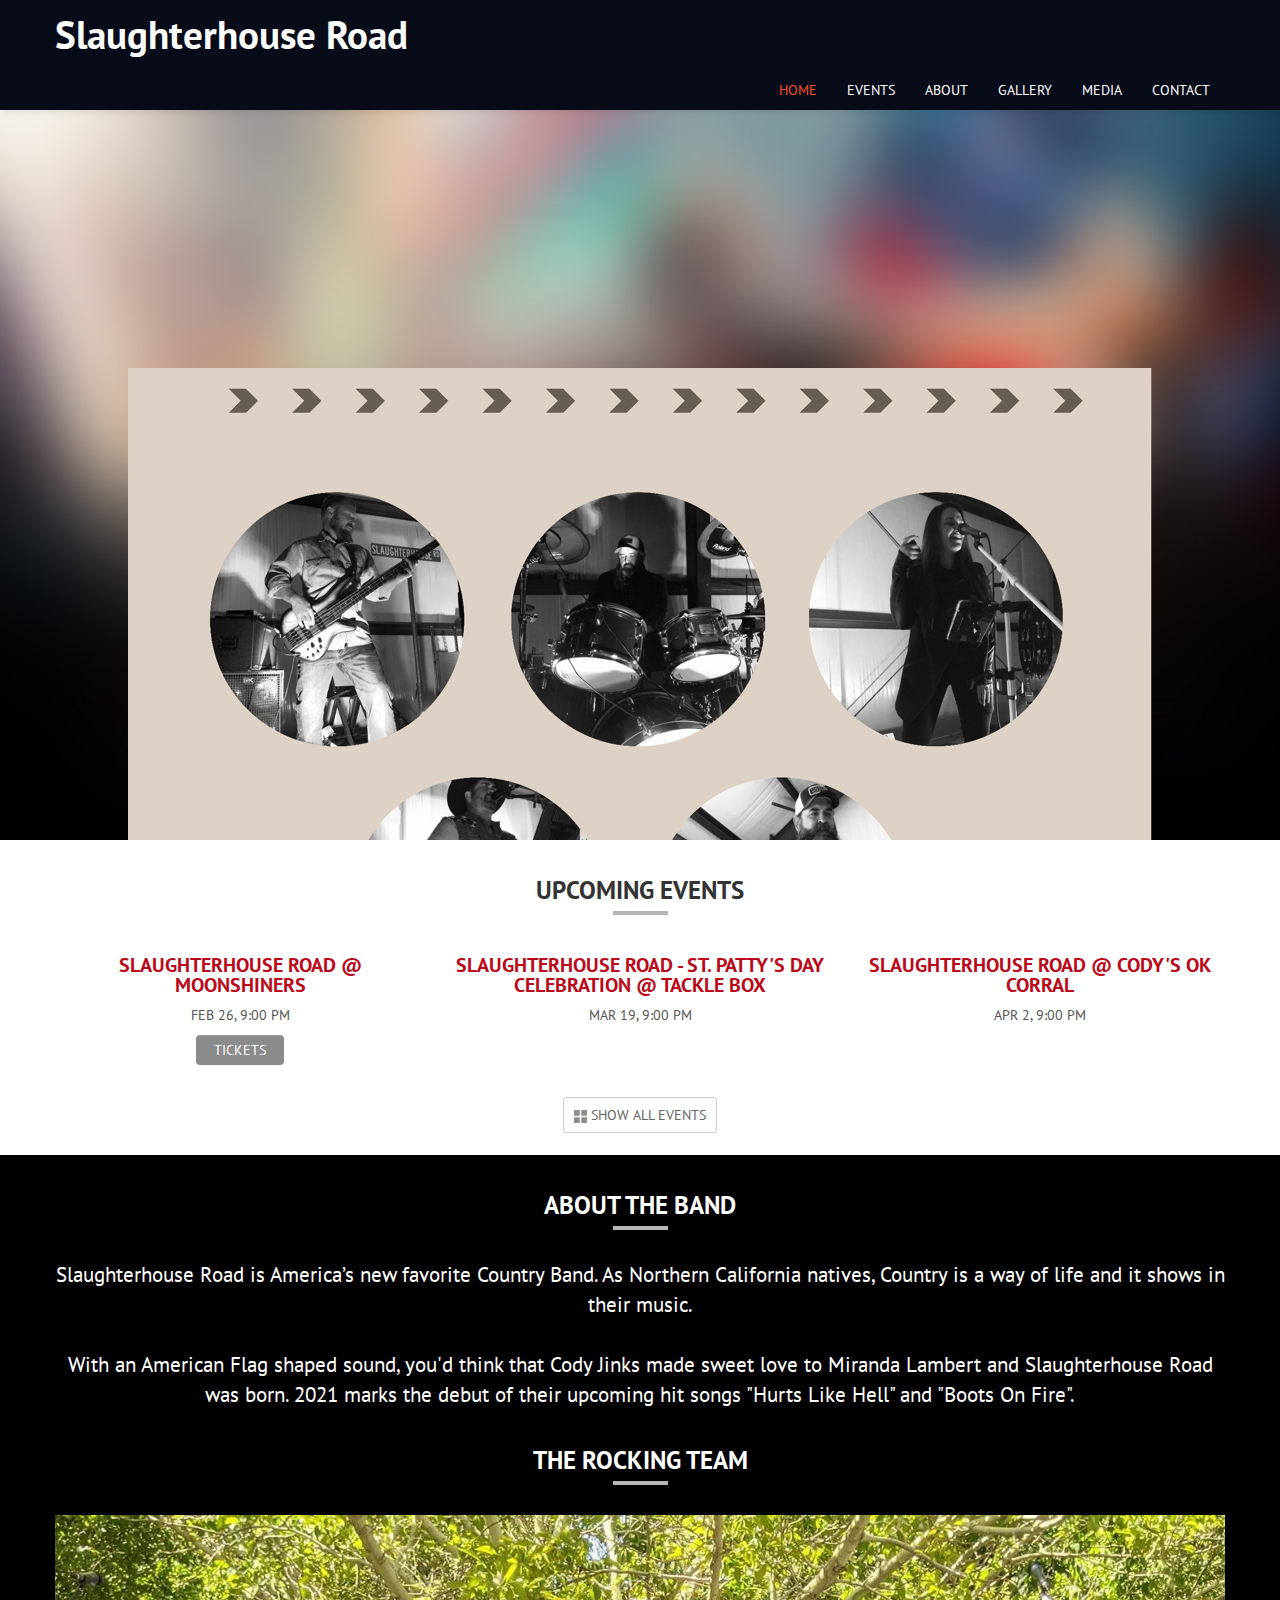
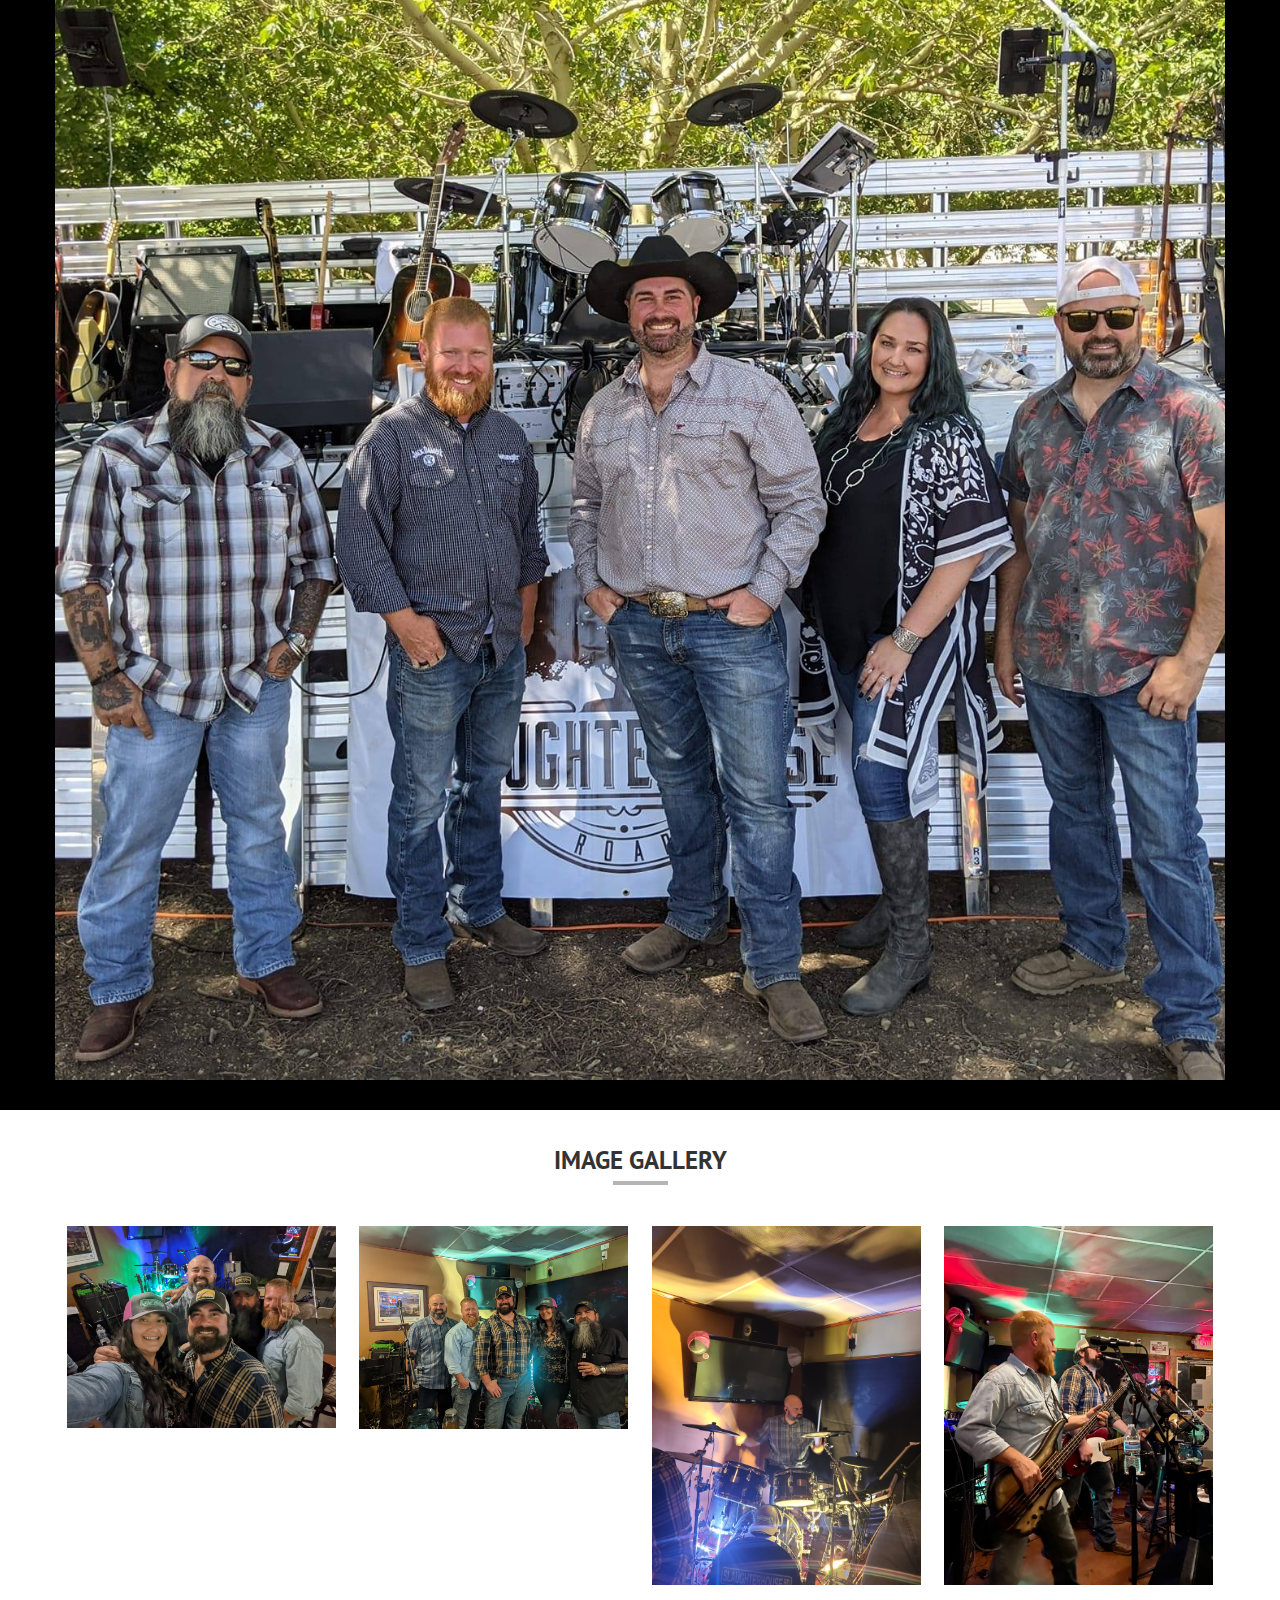
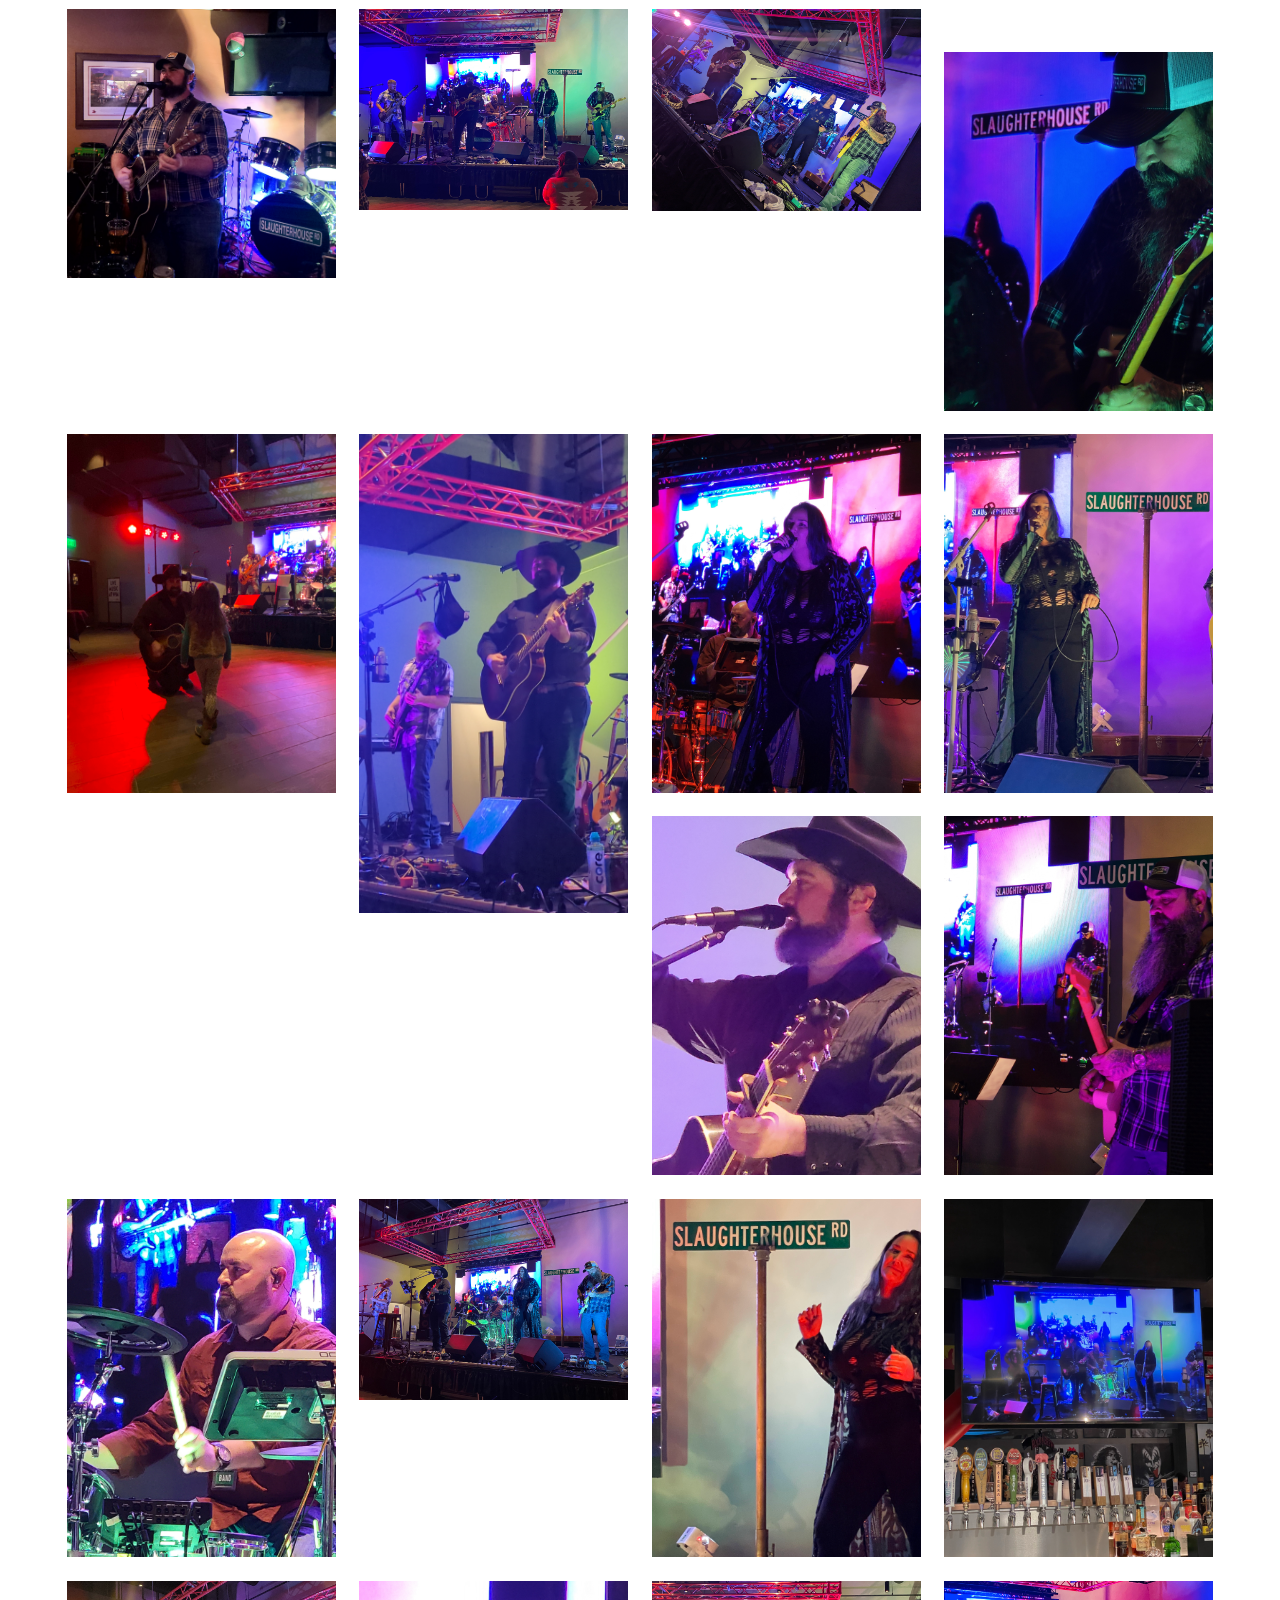
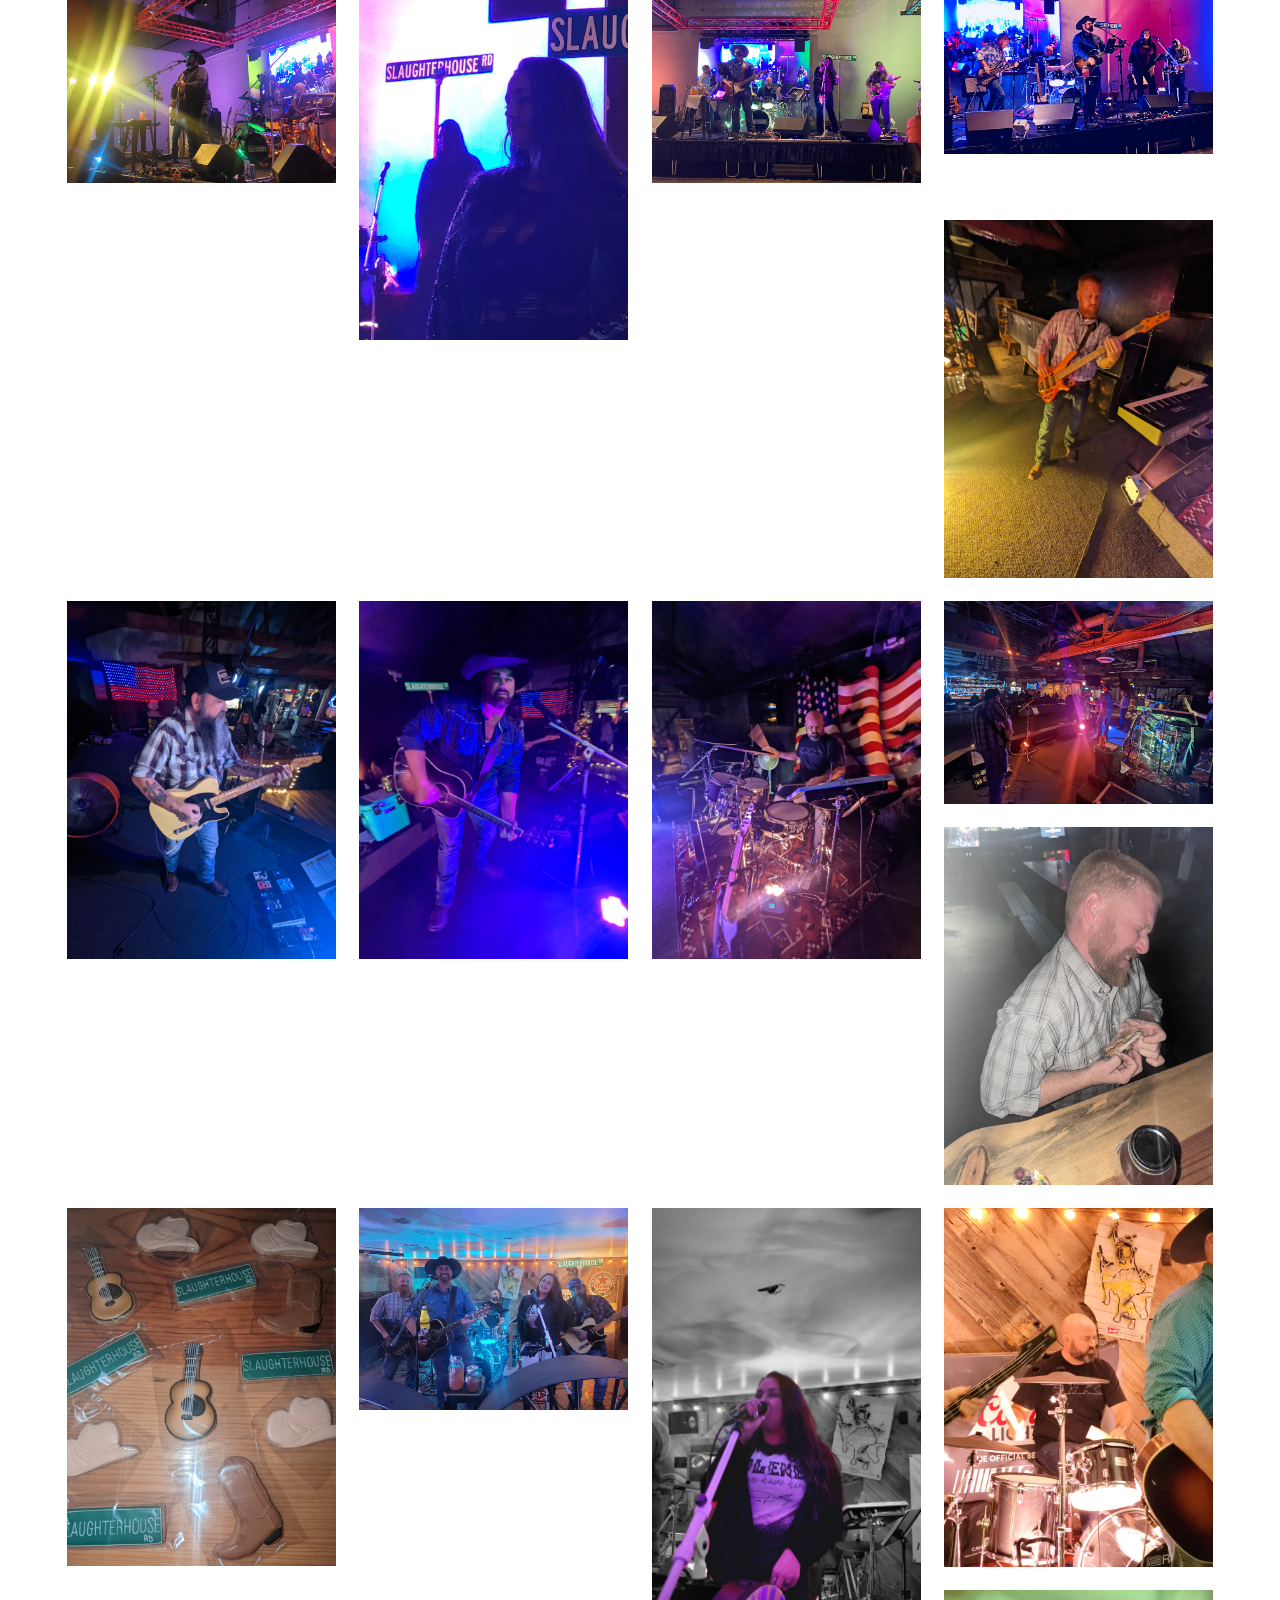
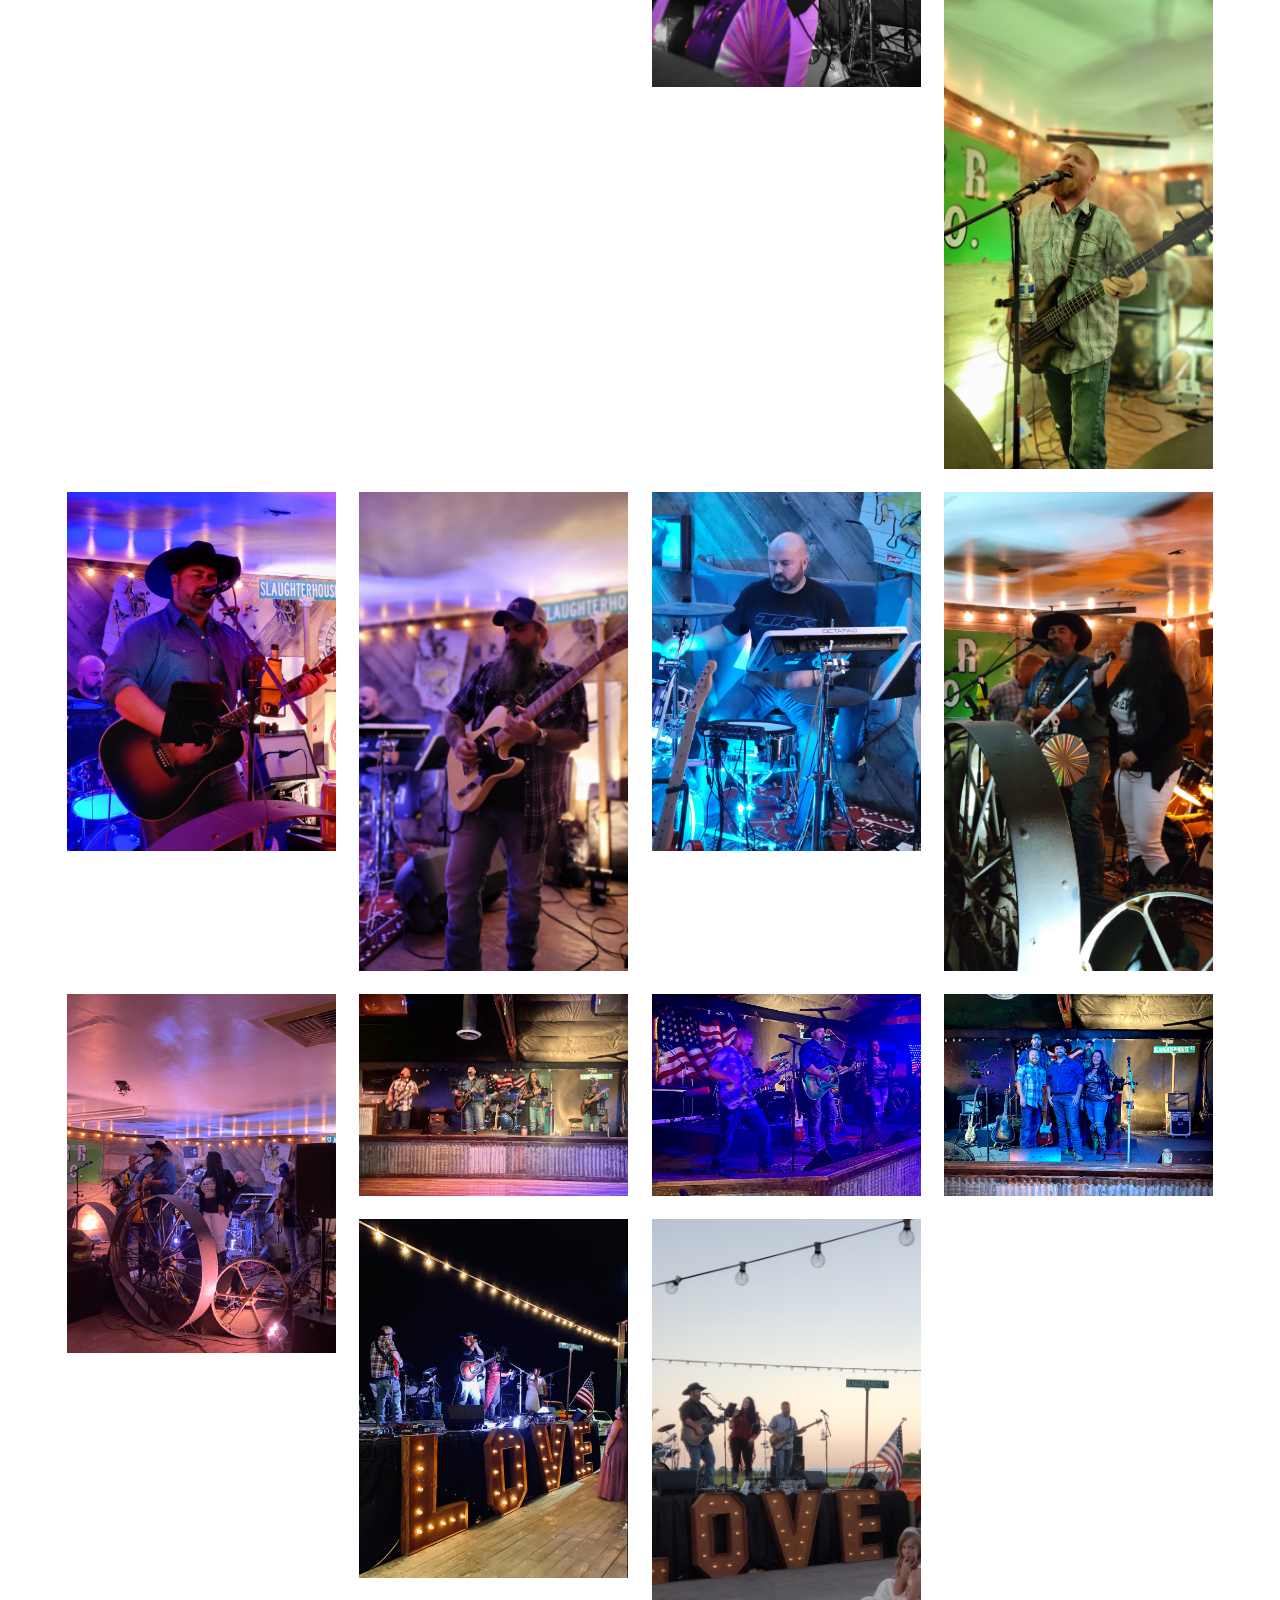
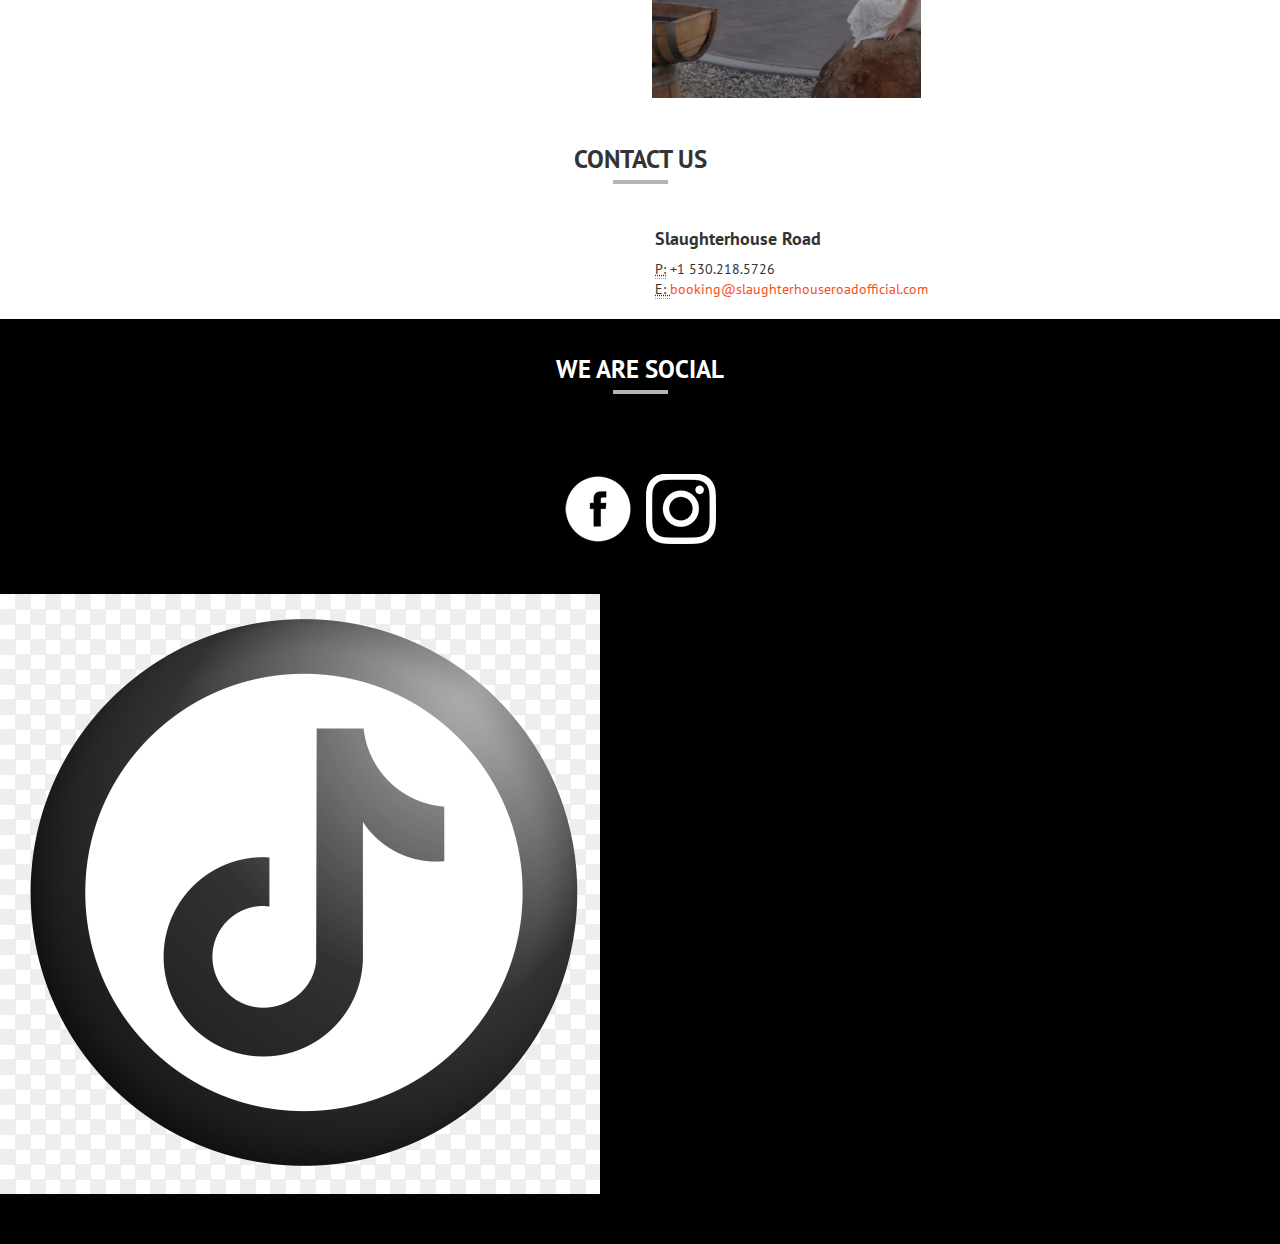
==== index.html @ e4935486 "Updating" ====
<!DOCTYPE html>
<html>
<head>
<meta charset="utf-8">
<title>Slaughter House Road - Responsive Parallax Template for Bands</title>
<meta name="viewport" content="width=device-width, initial-scale=1.0">
<!-- Bootstrap -->
<link href="css/bootstrap.css" rel="stylesheet">
<link href="css/bootstrap-responsive.css" rel="stylesheet" media="screen">
<!--==============GOOGLE FONT - PT SANS=================-->
<link href="http://fonts.googleapis.com/css?family=PT%20Sans:400,700" rel="stylesheet" type="text/css">

<!--==============MAIN CSS=================-->

<link href="css/band.css" rel="stylesheet" media="all">

<!--Tweet CSS-->
<link href="css/jquery.tweet.css" rel="stylesheet" media="all">

<!--===================FLEX SLIDER=======================-->

<link rel="stylesheet" href="css/flexslider.css" />
<script src="js/jquery-1.9.0.min.js"></script>
<script src="js/jquery.flexslider.js"></script>
<script type="text/javascript">
  $(window).load(function() {
     $('.flexslider').flexslider({
        animation: "slide"
      });
  });
</script>

<!--=============================FANCY BOX STARTS================================-->

<!-- Add mousewheel plugin (this is optional) -->
<script type="text/javascript" src="js/jquery.mousewheel-3.0.6.pack.js"></script>

<!-- Add fancyBox main JS and CSS files -->
<script type="text/javascript" src="js/jquery.fancybox.js?v=2.1.4"></script>
<link rel="stylesheet" type="text/css" href="css/jquery.fancybox.css?v=2.1.4" media="screen" />
<script type="text/javascript">
		$(document).ready(function() {
			$('.fancybox').fancybox({
    helpers : {
        overlay : {
            locked : false,
        }
    }
});
});
</script>

<!--============================FANCY BOX ENDS========================================-->

<!--============================ PARALLAX SCRIPT ========================================-->

<script src="js/stellar.js"></script>
<script>
		$(function(){
			$.stellar({
				horizontalScrolling: false,
				verticalOffset: 40
			});
		});
		</script>

<!--==============CONTACT FORM=================-->
<script src="js/contact_form.js"></script>
</head>

<body>
<a id="home"></a>
<!--==============HEADER =================-->
<div class="jumbotron masthead" data-stellar-background-ratio="0.5">

  <!--==============Logo & Menu Bar=================-->

  <div class="navbar navbar-fixed-top navbar-absolute">
    <div class="navbar-inner">
      <div class="container">

        <!-- .btn-navbar is used as the toggle for collapsed navbar content -->
        <a class="btn btn-navbar" data-toggle="collapse" data-target=".nav-collapse"> <span class="icon-bar"></span> <span class="icon-bar"></span> <span class="icon-bar"></span> </a>

        <!-- Be sure to leave the brand out there if you want it shown -->
        <h1>Slaughterhouse Road</h1>

        <!-- Everything you want hidden at 940px or less, place within here -->
        <div class="nav-collapse collapse">
          <!-- .nav, .navbar-search, .navbar-form, etc -->

          <ul class="nav pull-right">
            <li class="active"><a href="#home">HOME</a></li>
            <li><a href="#events">EVENTS</a></li>
            <li><a href="#about">ABOUT</a></li>
            <li><a href="#gallery">GALLERY</a></li>
            <li><a href="#media">MEDIA</a></li>
            <!-- <li><a href="#audio">AUDIO</a></li> -->
            <!-- <li><a href="#newsletter">SUBSCRIBE</a></li> -->
            <!-- <li class="dropdown"> <a href="#" class="dropdown-toggle" data-toggle="dropdown">PAGES <b class="caret"></b></a>
              <ul class="dropdown-menu">
                <li><a href="blog.html" target="_blank">BLOG LIST</a></li>
                <li><a href="blog-post.html" target="_blank">SINGLE BLOG PAGE</a></li>
                <li><a href="404.html" target="_blank">404 PAGE</a></li>
                <li><a href="soon.html" target="_blank">COMING SOON</a></li>
              </ul>
            </li> -->
            <li><a href="#contact">CONTACT</a></li>
          </ul>
        </div>
      </div>
    </div>
  </div>
  <div class="container">

    <!--==============SLIDER STARTS=================-->

    <div class="flexslider">
      <ul class="slides">
        <li>
          <div class="hero-unit">
            <p class="text-center"><img src="images/slaugherhouse.png" alt="band logo"></p>
            <h1>THE OFFICIAL BAND SITE</h1>
            <h3 class="subtitle fancy hidden-phone"><span>OFFICIAL BAND WEBSITE</span></h3>
          </div>
        </li>
        <!-- <li>
          <div class="slide2">
            <p>
              <iframe width="640" height="360" src="https://www.youtube.com/embed/WJ2CTRdAqpo" allowfullscreen></iframe>
            </p>
            <h3>YOUTUBE VIDEO WITH CAPTION</h3>
          </div>
        </li> -->
        <!-- <li>
          <div class="slide3">
            <p class="text-center"> <img src="images/slider_img.jpg" alt="Slider Image"> </p>
            <h1>LONDON MUSIC NIGHT</h1>
            <h3>ONLY LIMITED SEATS AVAILABLE. HURRY UP!!</h3>
            <p class="hidden-phone"> <a href="#" class="btn btn-danger btn-large">BOOK TICKETS</a> </p>
          </div>
        </li> -->
      </ul>
    </div>
    <p class="text-center hidden-phone"> <a href="#events"><img src="images/arrow-bottom.png" alt="sroll to arrow"></a></p>
  </div>
</div>

<!--============== Latest Events =================-->

<div class="container"> <a id="events"></a>
  <div class="row-fluid PageHead">
    <div class="span12">
      <h3>UPCOMING EVENTS<span> <img src="images/underline.png" alt="______"></span></h3>
    </div>
  </div>
  <div class="row-fluid EventsList">
    <div class="span4">
      <div class="thumbnail">
        <div class="caption">
          <h3>Slaughterhouse Road @ Moonshiners</h3>
          <p>Feb 26, 9:00 PM</p>
          <p class="text-center"><a href="https://fb.me/e/1AAEq5GwH" target="_blank" class="btn btn-med">TICKETS</a> </p>
        </div>
      </div>
    </div>
    <div class="span4">
      <div class="thumbnail">
        <div class="caption">
          <h3>Slaughterhouse Road - St. Patty's Day Celebration @ Tackle Box</h3>
          <p>Mar 19, 9:00 PM</p>
          <!-- <p class="text-center"><a href="https://fb.me/e/189GRPdsj" target="_blank" class="btn btn-med">TICKETS</a> </p> -->
        </div>
      </div>
    </div>
    <div class="span4">
      <div class="thumbnail">
        <div class="caption">
          <h3>Slaughterhouse Road @ Cody's OK Corral</h3>
          <p>Apr 2, 9:00 PM</p>
          <!-- <p class="text-center"><a href="https://fb.me/e/2f8xb6WEJ" target="_blank" class="btn btn-med">TICKETS</a> </p> -->
        </div>
      </div>
    </div>
  </div>
  <div class="moreevents">
    <div class="row-fluid EventsList">
      <div class="span4">
        <div class="thumbnail">
          <div class="caption">
            <h3>Slaughterhouse Road - Memorial Day Weekend @ Tackle Box</h3>
            <p>May 28, 9:00 PM</p>
            <!-- <p class="text-center"><a href="#" class="btn btn-med">TICKETS</a> </p> -->
          </div>
        </div>
      </div>
      <div class="span4">
        <div class="thumbnail">
          <div class="caption">
            <h3>Slaughterhouse Road @ Feather Falls Casino</h3>
            <p>Jun 25, 9:00 PM</p>
            <!-- <p class="text-center"><a href="https://fb.me/e/2f8xb6WEJ" target="_blank" class="btn btn-med">TICKETS</a> </p> -->
          </div>
        </div>
      </div>
      <!-- <div class="span4">
        <div class="thumbnail">
          <div class="caption">
            <h3>MUSIC WITH Slaughterhouse Road</h3>
            <p>OCT 22, 08:30 PM</p>
            <p class="text-center"><a href="#" class="btn btn-med">TICKETS</a> </p>
          </div>
        </div>
      </div>
      <div class="span4">
        <div class="thumbnail">
          <div class="caption">
            <h3>BLACK FRIDAY EVENT</h3>
            <p>NOV 05, 10:00 PM</p>
            <p class="text-center"><a href="#" class="btn btn-med">TICKETS</a> </p>
          </div>
        </div>
      </div> -->
    </div>
  </div>
  <p class="sectionfooter text-center"> <a class="showmore btn-link"><img src="images/show_icon.png" alt="icon"> <span>SHOW ALL EVENTS</span> </a> </p>
</div>

<!--============== ABOUT AND OUR TEAM =================-->

<div class="about" id="about" data-stellar-background-ratio="0.5">
  <div class="container">
    <div class="row-fluid PageHead inverse">
      <div class="span12">
        <h3>ABOUT THE BAND<span> <img src="images/underline.png" alt="______"></span></h3>
      </div>
    </div>
    <p class="lead text-center">Slaughterhouse Road is America’s new favorite Country Band. As Northern California natives, Country is a way of life and
    it shows in their music. <br>
      <br>
      With an American Flag shaped sound, you'd think that Cody Jinks made sweet love to Miranda Lambert and Slaughterhouse
      Road was born. 2021 marks the debut of their upcoming hit songs "Hurts Like Hell" and "Boots On Fire".</p>
    <div class="row-fluid PageHead inverse">
      <div class="span12">
        <h3>THE ROCKING TEAM<span> <img src="images/underline.png" alt="______"></span></h3>
      </div>
    </div>
    <div class="row-fluid theteam">
      <div class="text-center"><img src="images/meet_the_band.jpg" alt="team"></div>
      <!-- <div class="span2"><img src="images/team_img2.jpg" alt="team"></div>
      <div class="span2"><img src="images/team_img3.jpg" alt="team"></div>
      <div class="span2"><img src="images/team_img4.jpg" alt="team"></div>
      <div class="span2"><img src="images/team_img5.jpg" alt="team"></div>
      <div class="span2"><img src="images/team_img6.jpg" alt="team"></div> -->
    </div>
  </div>
</div>

<!--============== IMAGE GALLERY ==============-->

<div class="container"> <a id="gallery"></a>
  <div class="row-fluid PageHead">
    <div class="span12">
      <h3>IMAGE GALLERY<span> <img src="images/underline.png" alt="______"></span></h3>
    </div>
  </div>
  <div class="row-fluid Gallery">
    <div class="span12">
      <ul>
        <li><a class="fancybox" href="images/gallery/50.jpg" data-fancybox-group="gallery" title="Band photos"><img src="images/gallery/50.jpg" alt="" /></a></li>
        <li><a class="fancybox" href="images/gallery/49.jpg" data-fancybox-group="gallery" title="Band photos"><img src="images/gallery/49.jpg" alt="" /></a></li>
        <li><a class="fancybox" href="images/gallery/48.jpg" data-fancybox-group="gallery" title="Band photos"><img src="images/gallery/48.jpg" alt="" /></a></li>
        <li><a class="fancybox" href="images/gallery/47.jpg" data-fancybox-group="gallery" title="Band photos"><img src="images/gallery/47.jpg" alt="" /></a></li>
        <li><a class="fancybox" href="images/gallery/46.jpg" data-fancybox-group="gallery" title="Band photos"><img src="images/gallery/46.jpg" alt="" /></a></li>
        <!-- <li><a class="fancybox" href="images/gallery/45.jpg" data-fancybox-group="gallery" title="Band photos"><img src="images/gallery/45.jpg" alt="" /></a></li> -->
        <li><a class="fancybox" href="images/gallery/44.jpg" data-fancybox-group="gallery" title="Band photos"><img src="images/gallery/44.jpg" alt="" /></a></li>
        <li><a class="fancybox" href="images/gallery/43.jpg" data-fancybox-group="gallery" title="Band photos"><img src="images/gallery/43.jpg" alt="" /></a></li>
        <li><a class="fancybox" href="images/gallery/42.jpg" data-fancybox-group="gallery" title="Band photos"><img src="images/gallery/42.jpg" alt="" /></a></li>
        <li><a class="fancybox" href="images/gallery/41.jpg" data-fancybox-group="gallery" title="Band photos"><img src="images/gallery/41.jpg" alt="" /></a></li>
        <li><a class="fancybox" href="images/gallery/40.jpg" data-fancybox-group="gallery" title="Band photos"><img src="images/gallery/40.jpg" alt="" /></a></li>
        <li><a class="fancybox" href="images/gallery/39.jpg" data-fancybox-group="gallery" title="Band photos"><img src="images/gallery/39.jpg" alt="" /></a></li>
        <li><a class="fancybox" href="images/gallery/38.jpg" data-fancybox-group="gallery" title="Band photos"><img src="images/gallery/38.jpg" alt="" /></a></li>
        <li><a class="fancybox" href="images/gallery/37.jpg" data-fancybox-group="gallery" title="Band photos"><img src="images/gallery/37.jpg" alt="" /></a></li>
        <li><a class="fancybox" href="images/gallery/36.jpg" data-fancybox-group="gallery" title="Band photos"><img src="images/gallery/36.jpg" alt="" /></a></li>
        <li><a class="fancybox" href="images/gallery/35.jpg" data-fancybox-group="gallery" title="Band photos"><img src="images/gallery/35.jpg" alt="" /></a></li>
        <li><a class="fancybox" href="images/gallery/34.jpg" data-fancybox-group="gallery" title="Band photos"><img src="images/gallery/34.jpg" alt="" /></a></li>
        <li><a class="fancybox" href="images/gallery/33.jpg" data-fancybox-group="gallery" title="Band photos"><img src="images/gallery/33.jpg" alt="" /></a></li>
        <li><a class="fancybox" href="images/gallery/32.jpg" data-fancybox-group="gallery" title="Band photos"><img src="images/gallery/32.jpg" alt="" /></a></li>
        <li><a class="fancybox" href="images/gallery/31.jpg" data-fancybox-group="gallery" title="Band photos"><img src="images/gallery/31.jpg" alt="" /></a></li>
        <li><a class="fancybox" href="images/gallery/30.jpg" data-fancybox-group="gallery" title="Band photos"><img src="images/gallery/30.jpg" alt="" /></a></li>
        <li><a class="fancybox" href="images/gallery/29.jpg" data-fancybox-group="gallery" title="Band photos"><img src="images/gallery/29.jpg" alt="" /></a></li>
        <li><a class="fancybox" href="images/gallery/28.jpg" data-fancybox-group="gallery" title="Band photos"><img src="images/gallery/28.jpg" alt="" /></a></li>
        <li><a class="fancybox" href="images/gallery/27.jpg" data-fancybox-group="gallery" title="Band photos"><img src="images/gallery/27.jpg" alt="" /></a></li>
        <li><a class="fancybox" href="images/gallery/26.jpg" data-fancybox-group="gallery" title="Band photos"><img src="images/gallery/26.jpg" alt="" /></a></li>
        <li><a class="fancybox" href="images/gallery/25.jpg" data-fancybox-group="gallery" title="Band photos"><img src="images/gallery/25.jpg" alt="" /></a></li>
        <li><a class="fancybox" href="images/gallery/24.jpg" data-fancybox-group="gallery" title="Band photos"><img src="images/gallery/24.jpg" alt="" /></a></li>
        <li><a class="fancybox" href="images/gallery/23.jpg" data-fancybox-group="gallery" title="Band photos"><img src="images/gallery/23.jpg" alt="" /></a></li>
        <li><a class="fancybox" href="images/gallery/22.jpg" data-fancybox-group="gallery" title="Band photos"><img src="images/gallery/22.jpg" alt="" /></a></li>
        <li><a class="fancybox" href="images/gallery/21.jpg" data-fancybox-group="gallery" title="Band photos"><img src="images/gallery/21.jpg" alt="" /></a></li>
        <li><a class="fancybox" href="images/gallery/20.jpg" data-fancybox-group="gallery" title="Band photos"><img src="images/gallery/20.jpg" alt="" /></a></li>
        <li><a class="fancybox" href="images/gallery/19.jpg" data-fancybox-group="gallery" title="Band photos"><img src="images/gallery/19.jpg" alt="" /></a></li>
        <li><a class="fancybox" href="images/gallery/18.jpg" data-fancybox-group="gallery" title="Band photos"><img src="images/gallery/18.jpg" alt="" /></a></li>
        <li><a class="fancybox" href="images/gallery/17.jpg" data-fancybox-group="gallery" title="Band photos"><img src="images/gallery/17.jpg" alt="" /></a></li>
        <li><a class="fancybox" href="images/gallery/16.jpg" data-fancybox-group="gallery" title="Band photos"><img src="images/gallery/16.jpg" alt="" /></a></li>
        <li><a class="fancybox" href="images/gallery/15.jpg" data-fancybox-group="gallery" title="Band photos"><img src="images/gallery/15.jpg" alt="" /></a></li>
        <li><a class="fancybox" href="images/gallery/14.jpg" data-fancybox-group="gallery" title="Band photos"><img src="images/gallery/14.jpg" alt="" /></a></li>
        <li><a class="fancybox" href="images/gallery/13.jpg" data-fancybox-group="gallery" title="Band photos"><img src="images/gallery/13.jpg" alt="" /></a></li>
        <li><a class="fancybox" href="images/gallery/12.jpg" data-fancybox-group="gallery" title="Band photos"><img src="images/gallery/12.jpg" alt="" /></a></li>
        <li><a class="fancybox" href="images/gallery/11.jpg" data-fancybox-group="gallery" title="Band photos"><img src="images/gallery/11.jpg" alt="" /></a></li>
        <li><a class="fancybox" href="images/gallery/10.jpg" data-fancybox-group="gallery" title="Band photos"><img src="images/gallery/10.jpg" alt="" /></a></li>
        <li><a class="fancybox" href="images/gallery/09.jpg" data-fancybox-group="gallery" title="Band photos"><img src="images/gallery/09.jpg" alt="" /></a></li>
        <li><a class="fancybox" href="images/gallery/08.jpg" data-fancybox-group="gallery" title="Band photos"><img src="images/gallery/08.jpg" alt="" /></a></li>
        <li><a class="fancybox" href="images/gallery/07.jpg" data-fancybox-group="gallery" title="Band photos"><img src="images/gallery/07.jpg" alt="" /></a></li>
        <li><a class="fancybox" href="images/gallery/06.jpg" data-fancybox-group="gallery" title="Band photos"><img src="images/gallery/06.jpg" alt="" /></a></li>
        <li><a class="fancybox" href="images/gallery/05.jpg" data-fancybox-group="gallery" title="Band photos"><img src="images/gallery/05.jpg" alt="" /></a></li>
        <li><a class="fancybox" href="images/gallery/04.jpg" data-fancybox-group="gallery" title="Band photos"><img src="images/gallery/04.jpg" alt="" /></a></li>
        <li><a class="fancybox" href="images/gallery/03.jpg" data-fancybox-group="gallery" title="Band photos"><img src="images/gallery/03.jpg" alt="" /></a></li>
        <li><a class="fancybox" href="images/gallery/02.jpg" data-fancybox-group="gallery" title="Band photos"><img src="images/gallery/02.jpg" alt="" /></a></li>
        <li><a class="fancybox" href="images/gallery/01.jpg" data-fancybox-group="gallery" title="Band photos"><img src="images/gallery/01.jpg" alt="" /></a></li>
      </ul>
      <p class="sectionfooter text-center">&nbsp; </p>
    </div>
  </div>
</div>

<!--============== MEDIA ==============-->

<!-- <div class="ourmedia" id="media" data-stellar-background-ratio="0.5">
  <div class="container">
    <div class="row-fluid PageHead inverse">
      <div class="span12">
        <h3>VIDEOS (COMING SOON)<span> <img src="images/underline.png" alt="______"></span></h3>
      </div>
    </div>
    <div class="row-fluid">
      <div class="span12 text-center mediavideo">
        <iframe width="640" height="360" src="https://fb.watch/9eIm-R-TA5/" allowfullscreen></iframe>
      </div>
    </div>
    <div class="row-fluid MediaThumb">
      <div class="span3 playvideo" data-url="http://www.youtube.com/embed/rv8C1wjbsKw"> <img src="images/media_thumb1.jpg" alt="media">
        <p>WE OWN IT</p>
      </div>
      <div class="span3 playvideo" data-url="http://www.youtube.com/embed/GuAtcpFQpMw"> <img src="images/media_thumb2.jpg" alt="media">
        <p>TOMMY TRASH</p>
      </div>
      <div class="span3 playvideo" data-url="http://www.youtube.com/embed/WJ2CTRdAqpo"> <img src="images/media_thumb3.jpg" alt="media">
        <p>BETTER CARE FOR</p>
      </div>
      <div class="span3 playvideo" data-url="http://www.youtube.com/embed/EUgjvidR-0Q"> <img src="images/media_thumb4.jpg" alt="media">
        <p>THE COMMENT SHOW</p>
      </div>
    </div>
  </div>
</div> -->

<!--============== AUDIO GALLERY ==============-->

<!-- <div class="container"> <a id="audio"></a>
  <div class="row-fluid PageHead">
    <div class="span12">
      <h3>AUDIO GALLERY<span> <img src="images/underline.png" alt="______"></span></h3>
    </div>
  </div>
  <div class="row-fluid Gallery">
    <div class="span12">
      <div class="audioembed">
        <iframe width="100%" height="166" scrolling="no" frameborder="no" src="https://w.soundcloud.com/player/?url=https%3A//api.soundcloud.com/tracks/130692766&amp;color=ff5500&amp;auto_play=false&amp;show_artwork=true"></iframe>
      </div>
      <div class="audioembed">
        <iframe width="100%" height="166" scrolling="no" frameborder="no" src="https://w.soundcloud.com/player/?url=https%3A//api.soundcloud.com/tracks/129675685&amp;color=ff5500&amp;auto_play=false&amp;show_artwork=true"></iframe>
      </div>
      <br>
      <br>
    </div>
  </div>
</div> -->

<!--============== NEWS LETTER =================-->

<!--============== CONTACT ==============-->

<div id="contact">
  <div class="container">
    <div class="row-fluid PageHead">
      <div class="span12">
        <h3>CONTACT US<span> <img src="images/underline.png" alt="______"></span></h3>
      </div>
    </div>
    <div class="row-fluid ContactUs">
      <div class="span6">
        <!-- <form class="form-horizontal" id="phpcontactform">
          <div class="control-group">
            <input class="input-block-level" type="text" placeholder="Full Name" name="name" id="name">
          </div>
          <div class="control-group">
            <input class="input-block-level" type="email" placeholder="Email ID" name="email" id="email">
          </div>
          <div class="control-group">
            <input class="input-block-level" type="text" placeholder="Mobile Number" name="mobile" id="mobile">
          </div>
          <div class="control-group">
            <textarea class="input-block-level" rows="10" name="message" placeholder="Your Message" id="message"></textarea>
          </div>
          <div class="control-group">
            <p>
              <input class="btn btn-danger btn-large" type="submit" value="Send Message">
            </p>
            <span class="loading"></span> </div>
        </form> -->
      </div>
      <div class="span6">
        <div class="row-fluid">
          <div class="span12">
            <h4> Slaughterhouse Road</h4>
            <address>
            <!-- <strong>Raaga Band Ltd</strong>, 13/2 Elizabeth Street<br>
            Melbourne VIC 30007, Australia<br> -->
            <abbr title="Phone">P:</abbr> +1 530.218.5726<br>
            <abbr title="Email"> E: </abbr> <a href="mailto:booking@slaughterhouseroadofficial.com">booking@slaughterhouseroadofficial.com</a> <br>
            </address>
          </div>
        </div>
        <!-- <div class="row-fluid">
          <div class="span12"> <img src="http://maps.googleapis.com/maps/api/staticmap?center=Brooklyn+Bridge,New+York,NY&amp;zoom=13&amp;size=600x300&amp;scale=2&amp;sensor=false" alt="static map"> <br>
            <br>
          </div>
        </div> -->
      </div>
    </div>
  </div>
</div>

<!--============== FOOTER ==============-->

<div class="footer" id="footer" data-stellar-background-ratio="0.5">
  <div class="container">
    <div class="row-fluid PageHead inverse">
      <div class="span12">
        <h3>We are Social<span> <img src="images/underline.png" alt="______"></span></h3>
      </div>
    </div>
  </div>
  <div class="row-fluid">
    <div class="span12 socialButtons">
      <a href="https://www.facebook.com/SlaughterhouseRoadOfficial" target="_blank"><img src="images/facebook_icon.png" alt="facebook"></a>
      <a href="https://www.instagram.com/slaughterhouse_road_band/?hl=en" target="_blank"><img src="images/gallery/Instazuck.png" alt="instagram"></a> </div>
      <a href="https://vm.tiktok.com/TTPdj5cmRG/" target="_blank"><img src="images/gallery/tiktok.png" alt="ticktok"></a> </div>
  </div>
  <!-- <p class="text-center">Copyright &copy; 2013. Raaga Band. Buy it on <a href="http://themeforest.net/item/raaga-responsive-parallax-template-for-bands/5523418?ref=surjithctly">Themeforest</a></p> -->
</div>
</div>
<!--===Back to top======-->
<a href="#" class="scrollup">Scroll</a>

<!--==============QUERY LIBRARY=================-->

<script src="js/jquery.easing.1.2.js"></script>

<!--==============Mordernizr =================-->

<script src="js/modernizr.js"></script>

<!--==============BOOTSTRAP JS=================-->

<script src="js/bootstrap.js"></script>
<script type="text/javascript" src="js/jquery.mousewheel-3.0.6.pack.js"></script>

<!--==========ONE PAGE SCROLLING SCRIPTS STARTS===============-->

<script>
            $(function() {
                $('.nav li a, .jumbotron p a').bind('click',function(event){
                    var $anchor2 = $(this).parent();
				    var $anchor = $(this);
					$('.nav  li').removeClass('active');
                    $anchor2.addClass('active');


                    $('html, body').stop().animate({
                        scrollTop: $($anchor.attr('href')).offset().top - 50
                    }, 1500,'easeInOutExpo');
                    /*
                    if you don't want to use the easing effects:
                    $('html, body').stop().animate({
                        scrollTop: $($anchor.attr('href')).offset().top
                    }, 1000);
                    */
                    event.preventDefault();
                });
            });
        </script>

<!--=============ONE PAGE SCROLLING SCRIPTS ENDS============-->

<!-- ======= TWITTER FEED API 1.1 ========= -->

<script src="twitter/jquery.tweet.js"></script>
<script type='text/javascript'>
	     jQuery(function($){
        $("#ticker").tweet({
          username: "tnw", /*Enter your Twitter username inside quotes eg: web3canvas, barackobama etc*/
          page: 1, /*How many tweets to show at a time, You need to increase #ticker height if you increased this value*/
          avatar_size: null, /*If you want to show your twitter avatar, just change null to avatar size you needed eg: 32, 50, 80 etc..*/
          count: 20, /*Total counts of tweets. */
          loading_text: "Bringing latest tweets..." /*Loading text*/
        }).bind("loaded", function() {
          var ul = $(this).find(".tweet_list");
          var ticker = function() {
            setTimeout(function() {
              var top = ul.position().top;
              var h = ul.height();
              var incr = (h / ul.children().length);
              var newTop = top - incr;
              if (h + newTop <= 0) newTop = 0;
              ul.animate( {top: newTop}, 500 ); /*Speed of Scrolling*/
              ticker();
            }, 5000); /*Delay of changing tweet*/
          };
          ticker();
        });
      });

</script>

<!-- ======= SHOW HIDE EVENTS - v1.1 ========= -->
<script>

 $(function() {
	 $(".showmore").click(function() {
		 $(".moreevents").slideToggle();
		$(".showmore span").text(($(".showmore span").text() == "SHOW ALL EVENTS") ? "HIDE ALL EVENTS" : "SHOW ALL EVENTS") ;
	 });
  });

</script>

<!--=============PLAY VIDEO============-->

<script>

    $(document).ready(function(){

 $(".playvideo").click(function(){
	 var videourl = $(this).data("url");
	 $(this).append('<span class="videoload">Loading video...</span>')
	 $('.mediavideo iframe').attr('src', videourl);
	 setTimeout(function() {
	 $('.videoload').remove();
	 },1000);
 });

 });
</script>

<!--=============BACK TO TOP STARTS============-->

<script>
    $(document).ready(function(){

        $(window).scroll(function(){
            if ($(this).scrollTop() > 800) {
                $('.scrollup').fadeIn();
            } else {
                $('.scrollup').fadeOut();
            }
        });

        $('.scrollup').click(function(){
            $("html, body").animate({ scrollTop: 0 }, 600);
            return false;
        });

    });
</script>

<!--=============BACK TO TOP ENDS============-->

</body>
</html>
---- css/band.css ----
@charset "utf-8";
/* CSS Document */


/*
Theme Name: Slaughter House Road - Responsive Parallax Template for Bands
Version: 1.0
Author: Surjith SM
Author URI: http://themeforest.net/user/surjithctly
*/


/******************  Table of Contents  *****************************
0. GLOBAL STYLES
1. HEADER
2. SLIDER
3. EVENTS
4. ABOUT THE BAND
5. IMAGE GALLERY
6. MEDIA
7. CONTACT
8. FOOTER
9. BLOG
10. 404 PAGE NOT FOUND
11. COMING SOON
12. CUSTOM MEDIA QUERIES
13. VERSION 1.1

If you having trouble in editing css. please send a mail to support@surjithctly.in

*/


/*==========0. GLOBAL STYLES==============*/

body {
	font-family:"PT Sans", Arial, Helvetica, sans-serif;
	background:#FFF;
}
a {
	color:#f84d26;
}
a:hover, a:focus {
	color:#d23916;
}
ul, ol {
	list-style:none;
}
iframe {
border: 0;
}

/*==========1. HEADER==============*/

.jumbotron {
	position: relative;
	color: #fff;
}
.masthead {
	height:840px;
	background:url(../images/header_img1.jpg) no-repeat #000; /* Old browsers */
	overflow:hidden;
	background-attachment: fixed;
	background-position: 50% 0;
	background-size:cover;
	-ms-background-position-x:center !important;
}
.navbar {
	background:	#080c19;
}
.navbar-inner {
	background:none;
	border:0;
	-webkit-box-shadow:none;
	-moz-box-shadow:none;
	box-shadow:none;
	padding-top: 5px;
	filter:none;
	-ms-filter:none;
}
.navbar .nav > li > a {
	color:#FFF;
	text-transform:uppercase;
	text-shadow: none;
}
.navbar .nav > li > a:focus, .navbar .nav > li > a:hover {
	color:#CCC;
}
.navbar .nav > .active > a, .navbar .nav > .active > a:hover, .navbar .nav > .active > a:focus {
	background:none;
	color:#f84d26;
	-webkit-box-shadow:none;
	-moz-box-shadow:none;
	box-shadow:none;
}
.navbar .nav {
	padding-top:5px;
}
.navbar .btn, .navbar .btn-group {
	margin-top:0;
}
.navbar .nav li.dropdown.open > .dropdown-toggle, .navbar .nav li.dropdown.active > .dropdown-toggle, .navbar .nav li.dropdown.open.active > .dropdown-toggle {
	color: #FFF;
	background-color: transparent;
}
.navbar li.dropdown:hover ul {
	display:block;
}
.navbar .pull-right > li > .dropdown-menu, .navbar .nav > li > .dropdown-menu.pull-right {
	top:97%;
}
.navbar-absolute + div {
	margin-top: 68px;
}
.dropdown-menu > li > a:hover, .dropdown-menu > li > a:focus, .dropdown-submenu:hover > a, .dropdown-submenu:focus > a {
	background:#ba091a;
	background-image:none;
}
.dropdown-menu > .active > a, .dropdown-menu > .active > a:hover, .dropdown-menu > .active > a:focus {
	background:#ba091a;
}
.btn {
	background:#8b8b8b;
	color:#FFF;
	text-shadow:none;
	border: 0;
}
.btn:hover, .btn:focus, .btn:active {
	background:#6f6f6f;
	color:#FFF;
}
.btn-med {
	font-size: 14px;
	padding: 5px 18px;
}
.btn-large {
	font-size:18px;
	padding:20px 50px;
}
.btn-success {
	background-color: #2cc76a;
	background-image:none;
	border-color: rgba(0, 0, 0, 0.1) rgba(0, 0, 0, 0.1) rgba(0, 0, 0, 0.25);
}
.btn-success:hover, .btn-success:focus, .btn-success:active {
	background-color: #22bb5f!important;
	color:#FFF!important;
}
.btn-primary {
	background-color: #2db6d8;
	background-image:none;
	border-color: rgba(0, 0, 0, 0.1) rgba(0, 0, 0, 0.1) rgba(0, 0, 0, 0.25);
}
.btn-primary:hover, .btn-primary:focus, .btn-primary:active {
	background-color: #209ab8!important;
	color:#FFF!important;
}
.btn-danger {
	background-color: #e03114;
	background-image:none;
	border-color: rgba(0, 0, 0, 0.1) rgba(0, 0, 0, 0.1) rgba(0, 0, 0, 0.25);
}
.btn-danger:hover, .btn-danger:focus, .btn-danger:active {
	background-color: #d62d11!important;
	color:#FFF!important;
}
.navbar .nav > .active > a.btn {
	background-color: #22bb5f!important;
	color:#FFF!important;
}
/*==========2. SLIDER ==============*/


.hero-unit {
	background:none;
	text-align:center;
	padding-top:300px;
	padding-bottom:0;
}
.hero-unit h1 {
	padding-bottom:15px;
	font-size:90px;
	text-shadow:0px 0px 10px rgba(0, 0, 0, 0.5);
}
.hero-unit h3 {
	font-weight:normal;
	padding-bottom:15px;
	font-size:40px;
}
.slide2 {
	background:none;
	text-align:center;
	padding-top:100px;
}
.slide2 h1 {
	font-size:50px;
}
.slide3 {
	background:none;
	text-align:center;
	padding-top:100px;
}
.slide3 h1 {
	font-size:50px;
	padding-top:10px;
}
.slide3 h3 {
	font-size:20px;
	padding-right:20px;
}
.fancy {
	line-height: 0.5;
	text-align: center;
}
.fancy span {
	display: inline-block;
	position: relative;
}
.fancy span:before, .fancy span:after {
	content: "";
	position: absolute;
	height: 5px;
	border-bottom: 1px solid white;
	border-top: 1px solid white;
	top: 8px;
	width: 150px;
}
.fancy span:before {
	right: 100%;
	margin-right: 15px;
}
.fancy span:after {
	left: 100%;
	margin-left: 15px;
}
/*==========3. EVENTS==============*/

.PageHead {
	margin:20px 0;
	text-align:center;
}
.PageHead h3 {
	text-align:center;
	text-transform:uppercase;
}
.PageHead h3 span {
	display:block;
	line-height: 0;
}
.PageHead.inverse {
	color:#FFF;
}
.EventsList {
	margin-bottom:15px;
}
.EventsList .thumbnail {
	border:0;
	text-align:center;
	text-transform:uppercase;
	box-shadow:none;
}
.EventsList .thumbnail h3 {
	color:#ba091a;
	font-size: 20px;
	line-height: 1;
}
.EventsList .thumbnail, .EventsList .caption {
	margin:0;
	padding:0;
}
.showmore {
	border:1px #CCC solid;
	-webkit-border-radius:3px;
	-moz-border-radius:3px;
	border-radius:3px;
	padding:8px 10px;
	color:#666;
}
.showmore:hover {
	text-decoration:none;
	color:#999;
}
.sectionfooter {
	margin:30px 0;
}
/*==========4. ABOUT THE BAND==============*/

.about {
	color: #fff;
	background:url(../images/about_img.jpg) #000 center center; /* Old browsers */
	overflow:hidden;
	background-attachment: fixed;
	background-position: 50% 0;
	background-size:cover;
	-ms-background-position-x:center !important;
}
.theteam {
	margin-bottom:30px;
}
.theteam img {
	cursor:pointer;
}
.theteam img:hover {
	opacity:0.5;
}
/*==========5. IMAGE GALLERY ==============*/

.Gallery ul li {
	float:left;
	width:25%;
	-webkit-box-sizing:border-box;
	-moz-box-sizing:border-box;
	box-sizing:border-box;
	padding:1%;
}
.Gallery ul li img {
	min-width:100%;
}
/*MORE CSS ON THIS SECTION (ESPECALLY LIGHTBOX) CAN BE FOUND ON jquery.fancybox.css*/





/*==========6. OUR MEDIA ==============*/

.ourmedia {
	color: #fff;
	background:url(../images/media_img.jpg) #000 center center; /* Old browsers */
	overflow:hidden;
	background-attachment: fixed;
	background-position: 50% 0;
	background-size:cover;
	-ms-background-position-x:center !important;
}
.MediaThumb {
	margin:30px 0;
}
.MediaThumb div {
	cursor:pointer;
}
.MediaThumb img {
	border:solid 5px #151515;
	min-width:100%;
	-webkit-box-sizing:border-box;
	-moz-box-sizing:border-box;
	box-sizing:border-box;
}
.MediaThumb p {
	text-transform:uppercase;
	text-align:center;
	padding:5px 0;
	background:transparent;
	border:solid 5px transparent;
	color:#a0a0a0;
}
.MediaThumb div:hover img {
	border:solid 5px #FFF;
}
.MediaThumb div:hover p {
	background:#FFF;
	border:solid 5px #FFF;
	color:#333;
}
/*==========7. CONTACT ==============*/

.ContactUs {
	margin-top:25px;
}
.ContactUs input[type=text], .ContactUs input[type=email] {
	height:50px;
}
.ContactUs textarea {
	height:150px;
}
/*==========8. FOOTER ==============*/


.footer {
	color: #fff;
	background:url(../images/footer_img.jpg) no-repeat #000 center center; /* Old browsers */
	overflow:hidden;
	background-attachment: fixed;
	background-position: 50% 0;
	background-size:cover;
	padding-bottom:50px;
	-ms-background-position-x:center !important;
}
#TwitterBlock {
	width:100%;
	text-align:center;
}
#TwitterBlock iframe {
	width:100%;
	height:auto;
}
#TwitterLogo {
	width:50px;
	margin:10px auto;
}
#TwitterLogo img {
	max-width:100%;
}
#TwitterFooter {
	font-size:12px;
	color:#999999;
	text-align:center;
	position:relative;
	margin-top:-50px;
}
.socialButtons {
	text-align:center;
	margin:50px 0;
}
.socialButtons a {
	padding:5px;
}
.socialButtons a:hover {
	opacity:0.5;
}
/*==========9. BLOG ==============*/

.blogpost {
	margin-bottom:30px;
}
.blogpost img {
	padding:10px 0;
	max-width:100%;
	min-width:100%;
}
.blog h1.title {
	font-size:30px;
	line-height:32px;
}
.blog h3.subtitle {
	font-size:16px;
	font-weight:normal;
	line-height:20px;
	padding-bottom:5px;
}
.bloglist {
	margin:0;
	padding:0;
	list-style:none;
}
.bloglist li {
	padding:5px 0;
	color:#666;
}
.bloglist li a {
	color:#666;
}
.commentform input {
	height: 40px;
}
.commentform textarea {
	height:150px;
}
.commentform p {
	text-align:right;
}
.commentform .btn {
	margin-right:0;
}
.media-list p {
	margin-bottom:30px;
}
.media-list .timestamp {
	font-size:12px;
	color:#999;
	display:block;
	padding:5px 0;
}
/*==========10. 404 PAGE NOT FOUND ==============*/

.pagenotfound {
	background:	url(../images/404.jpg) no-repeat center center;
	background-size:cover;
	display: table;
	position: fixed;
	height: 100%;
	width: 100%;
	top: 0;
	bottom: 0;
	left: 0;
	right: 0;
	color:#FFF;
}
.pagenotfound .content404 {
	display: table-cell;
	vertical-align: middle;
	text-align: center;
	color:#FFF;
}
.pagenotfound h1 {
	font-size:150px;
	font-weight:bold;
	margin:50px 0;
}
/*==========11. COMING SOON ==============*/


.comingsoon {
	background:	url(../images/header_img1.jpg) no-repeat center center;
	background-size:cover;
	display: table;
	position: fixed;
	height: 100%;
	width: 100%;
	top: 0;
	bottom: 0;
	left: 0;
	right: 0;
	color:#FFF;
}
.comingsoon .contentcoming {
	display: table-cell;
	vertical-align: middle;
	text-align: center;
	color:#FFF;
}


/*==========12. CUSTOM MEDIA QUERIES==============*/


/*MEDIA QUERIES*/

@media (max-width: 979px) {
 .hero-unit {
 padding-top:250px;
}
 .hero-unit h1 {
 font-size:60px;
}
 .hero-unit h3 {
 font-size:18px;
 line-height:25px;
 padding-top:5px;
 padding-bottom:5px;
 font-weight:normal;
}
 .navbar .btn-navbar {
margin-top: 20px;
background: transparent;
text-shadow: none;
border: 0;
box-shadow: none;
}
 .navbar .btn-navbar:hover {
 background: transparent;
}
 .navbar-fixed-top.navbar-absolute {
 position: absolute;
 margin: 0;
}
 .nav-collapse .nav > li > a:hover, .nav-collapse .nav > li > a:focus, .nav-collapse .dropdown-menu a:hover, .nav-collapse .dropdown-menu a:focus {
 background:transparent;
}
 .slide2, .slide3 {
padding-top: 75px;
}
 .slide3 h1 {
 font-size: 25px;
}
 .slide3 h3, .slide2 h3 {
 font-size:18px;
 line-height:25px;
 padding-top:5px;
 padding-bottom:5px;
 font-weight:normal;
}
}
 @media (max-width: 767px) {
.jumbotron, .about, .ourmedia {
padding: 20px 20px;
margin-top: -20px;
margin-right: -20px;
margin-left: -20px;
height:auto;
}
.masthead {
	background-size:cover;
	background-attachment:scroll;
}
 .PageHead h3, .FeatLayout h3 {
 font-size:20px;
 line-height:25px;
 padding-top:5px;
 padding-bottom:5px;
}
 .jumbotron .navbar-fixed-top.navbar-absolute {
 top: 20px;
}
 .navbar .btn-navbar {
margin-top: 23px;
}
 .theteam [class*="span"] {
width: 30%;
float: left;
margin-right: 3%;
margin-bottom:30px;
}
 .Gallery ul li {
width: 50%;
padding:2%;
}
 .mediavideo iframe {
 width:100%;
}
 .MediaThumb [class*="span"] {
 width:46%;
 float:left;
 margin-right:2%;
}
 .sectionfooter {
margin-bottom: 50px;
}
 .footer {
padding: 20px 20px;
margin-bottom: -20px;
margin-right: -20px;
margin-left: -20px;
}
}
 @media (max-width: 480px) {
.hero-unit h1 {
font-size: 20px;
}
.slide2 iframe {
 width: 100%;
height: 200px;
}
.mediavideo iframe {
 height: 200px;
}
.flex-direction-nav {
 display:none;
}
.hero-unit {
padding-top: 190px;
}
.hero-unit h1 {
font-size: 42px;
}
}

/*==========13. VERSION 1.1==============*/


.moreevents {
	display:none;
}
.moreevents .EventsList:last-child {
	margin-bottom:0;
}

#ticker, #ticker .query {
	font: 120% Georgia, "Times New Roman", Times, serif;
	color: #FFF;
	text-align:center;
}
#ticker p {
	font-size:120%;
}

.audioembed, .subscribe {
	padding-bottom:25px;
}

.audioembed iframe {
	z-index:-1;
}

.subscribe input[type=text], .subscribe input[type=email] {
	height:50px;
	margin-bottom:20px;
}

.scrollup{
    width:40px;
    height:40px;
    opacity:0.4;
    position:fixed;
    bottom:30px;
    right:30px;
    display:none;
    text-indent:-9999px;
    background: url('../images/icon_top.png') no-repeat;
}

.playvideo .videoload {
	position:absolute;
	top:45%;
	left:0;
	right:0;
	text-align:center;
}

.playvideo {
	position:relative;
}

ul {
margin: 0;
padding: 0;
}
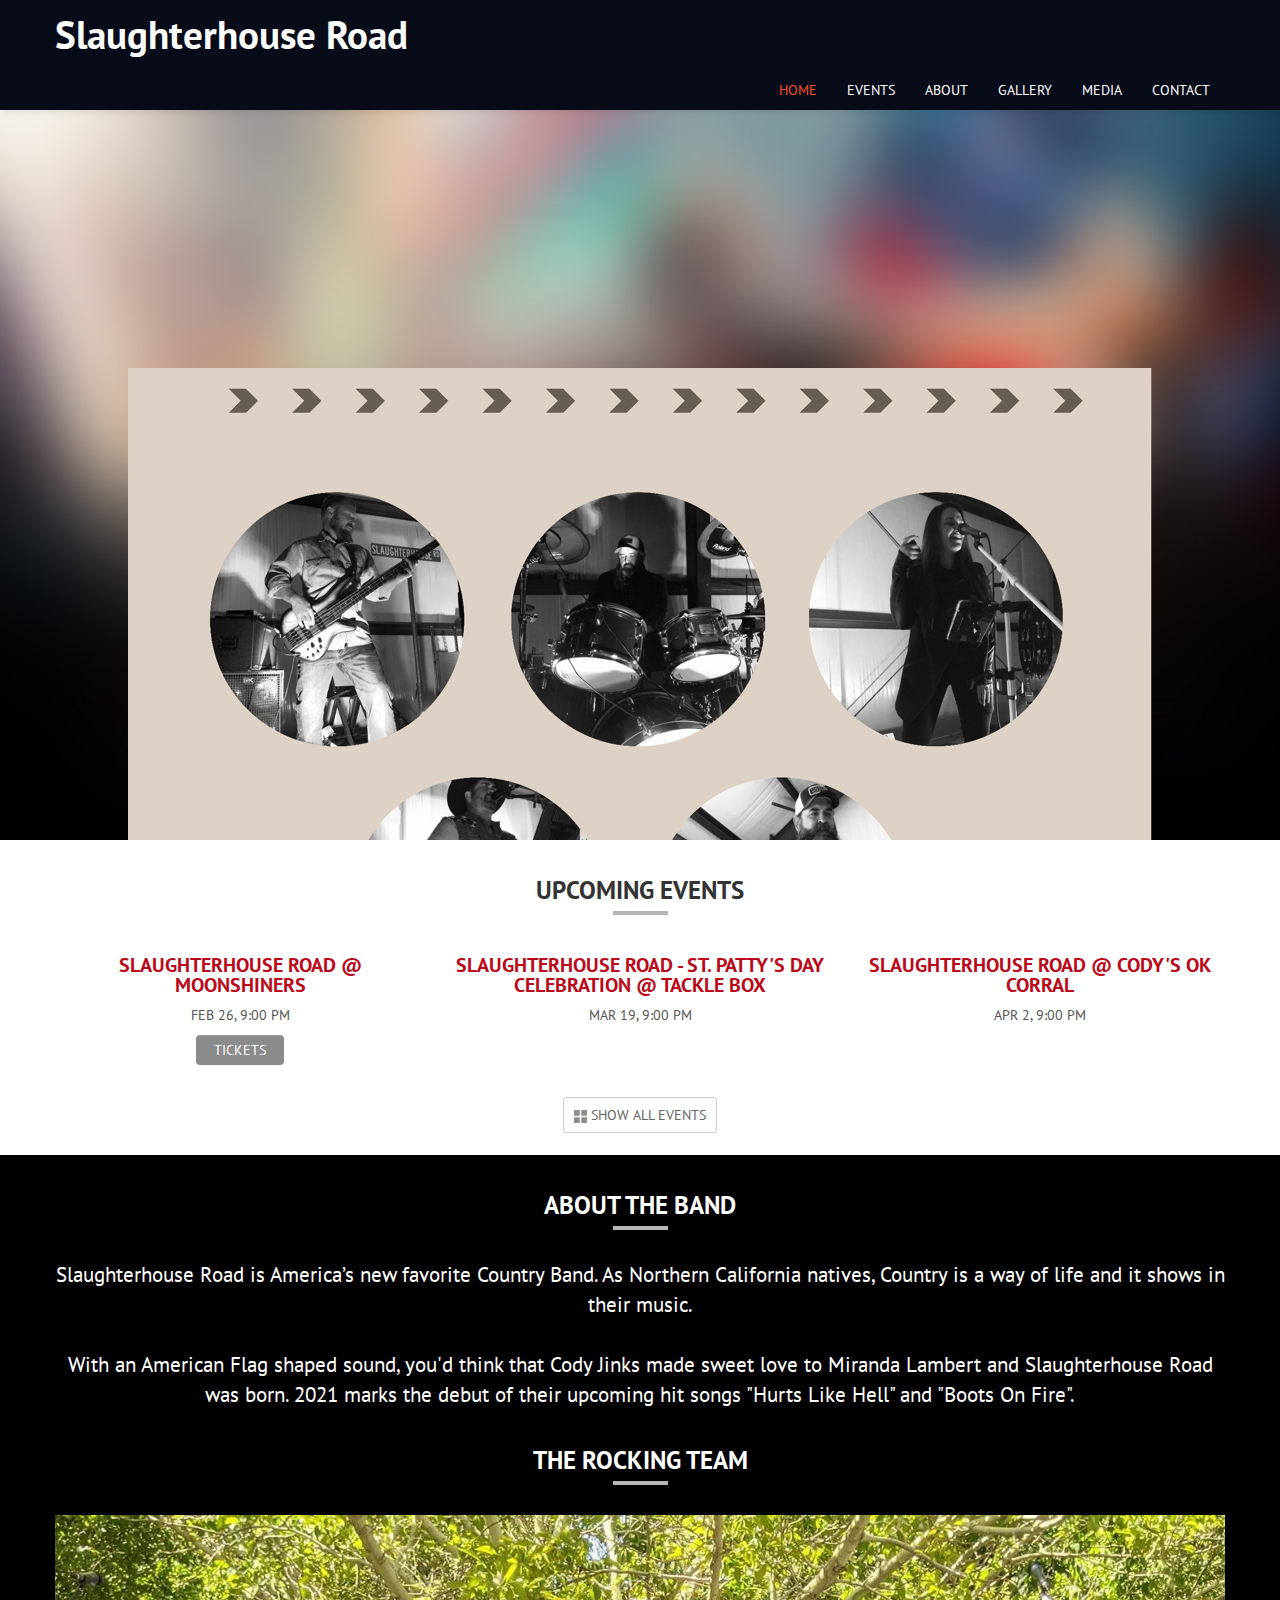
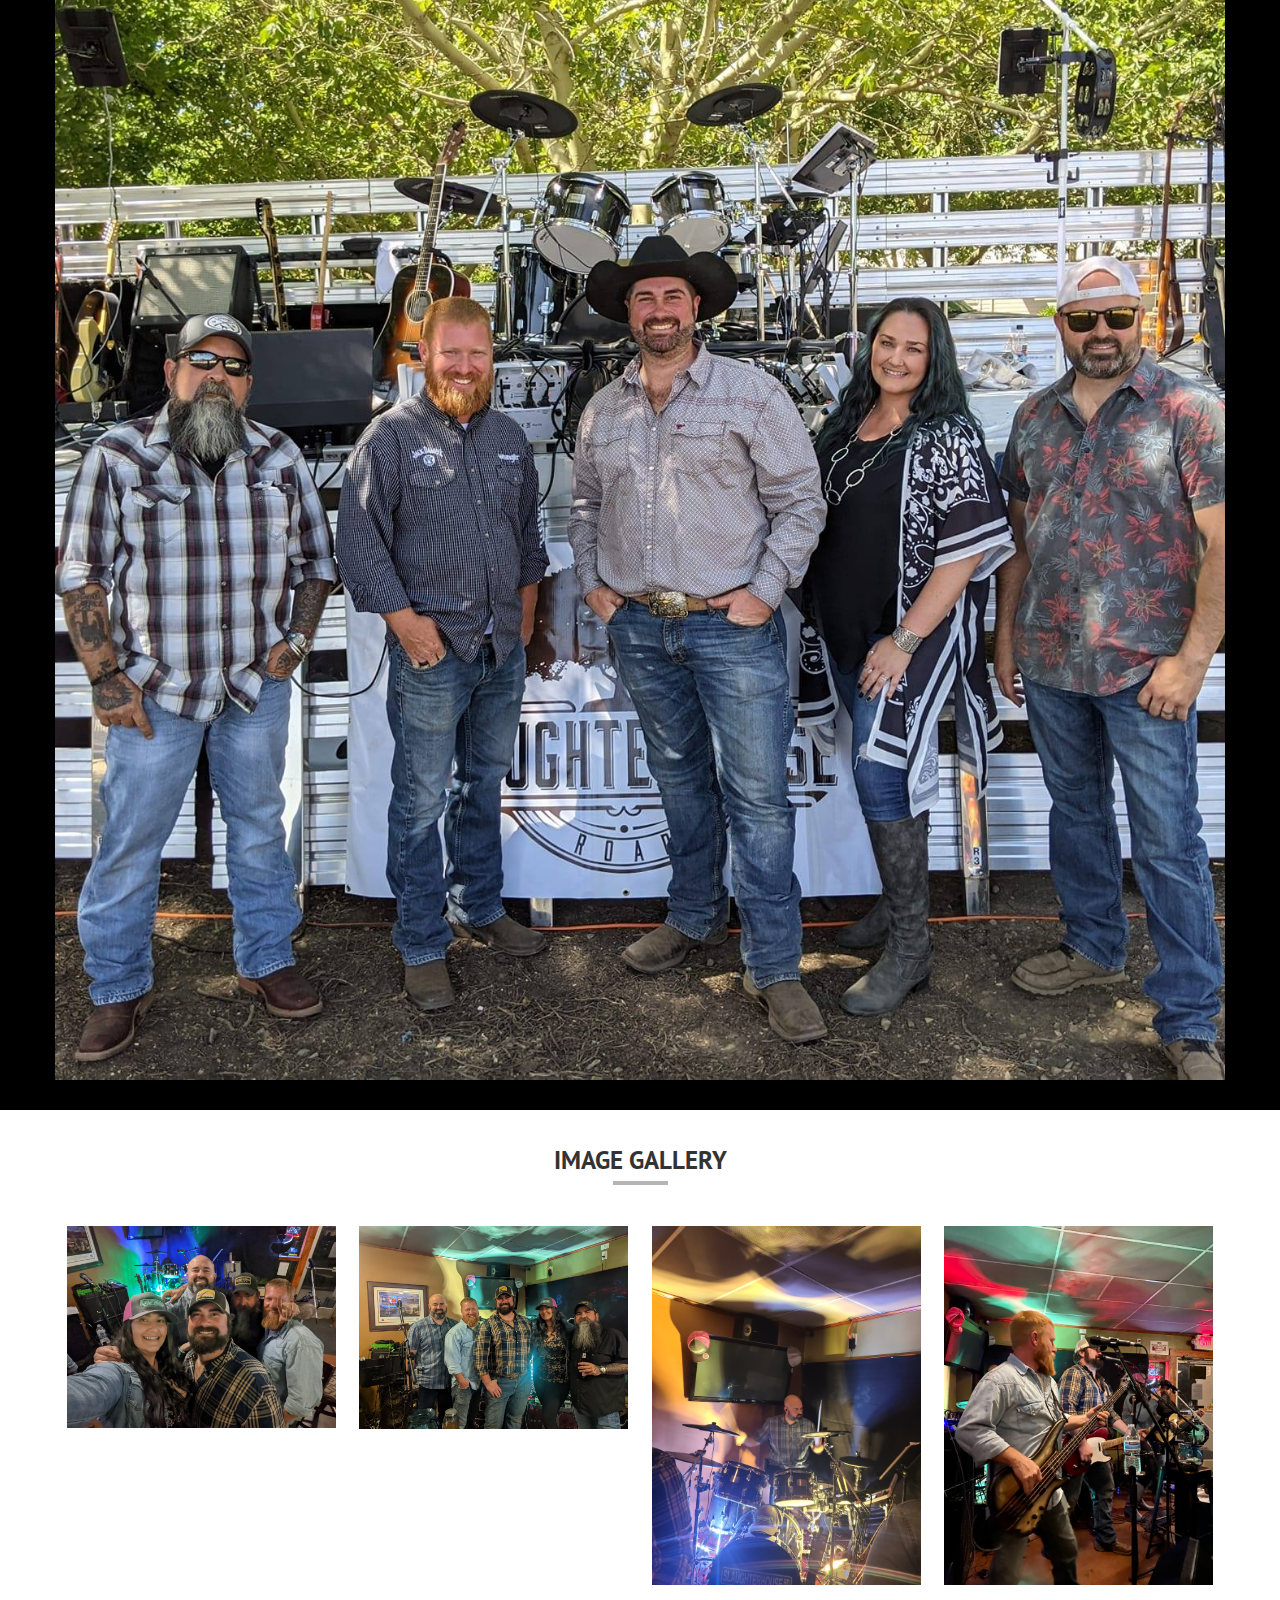
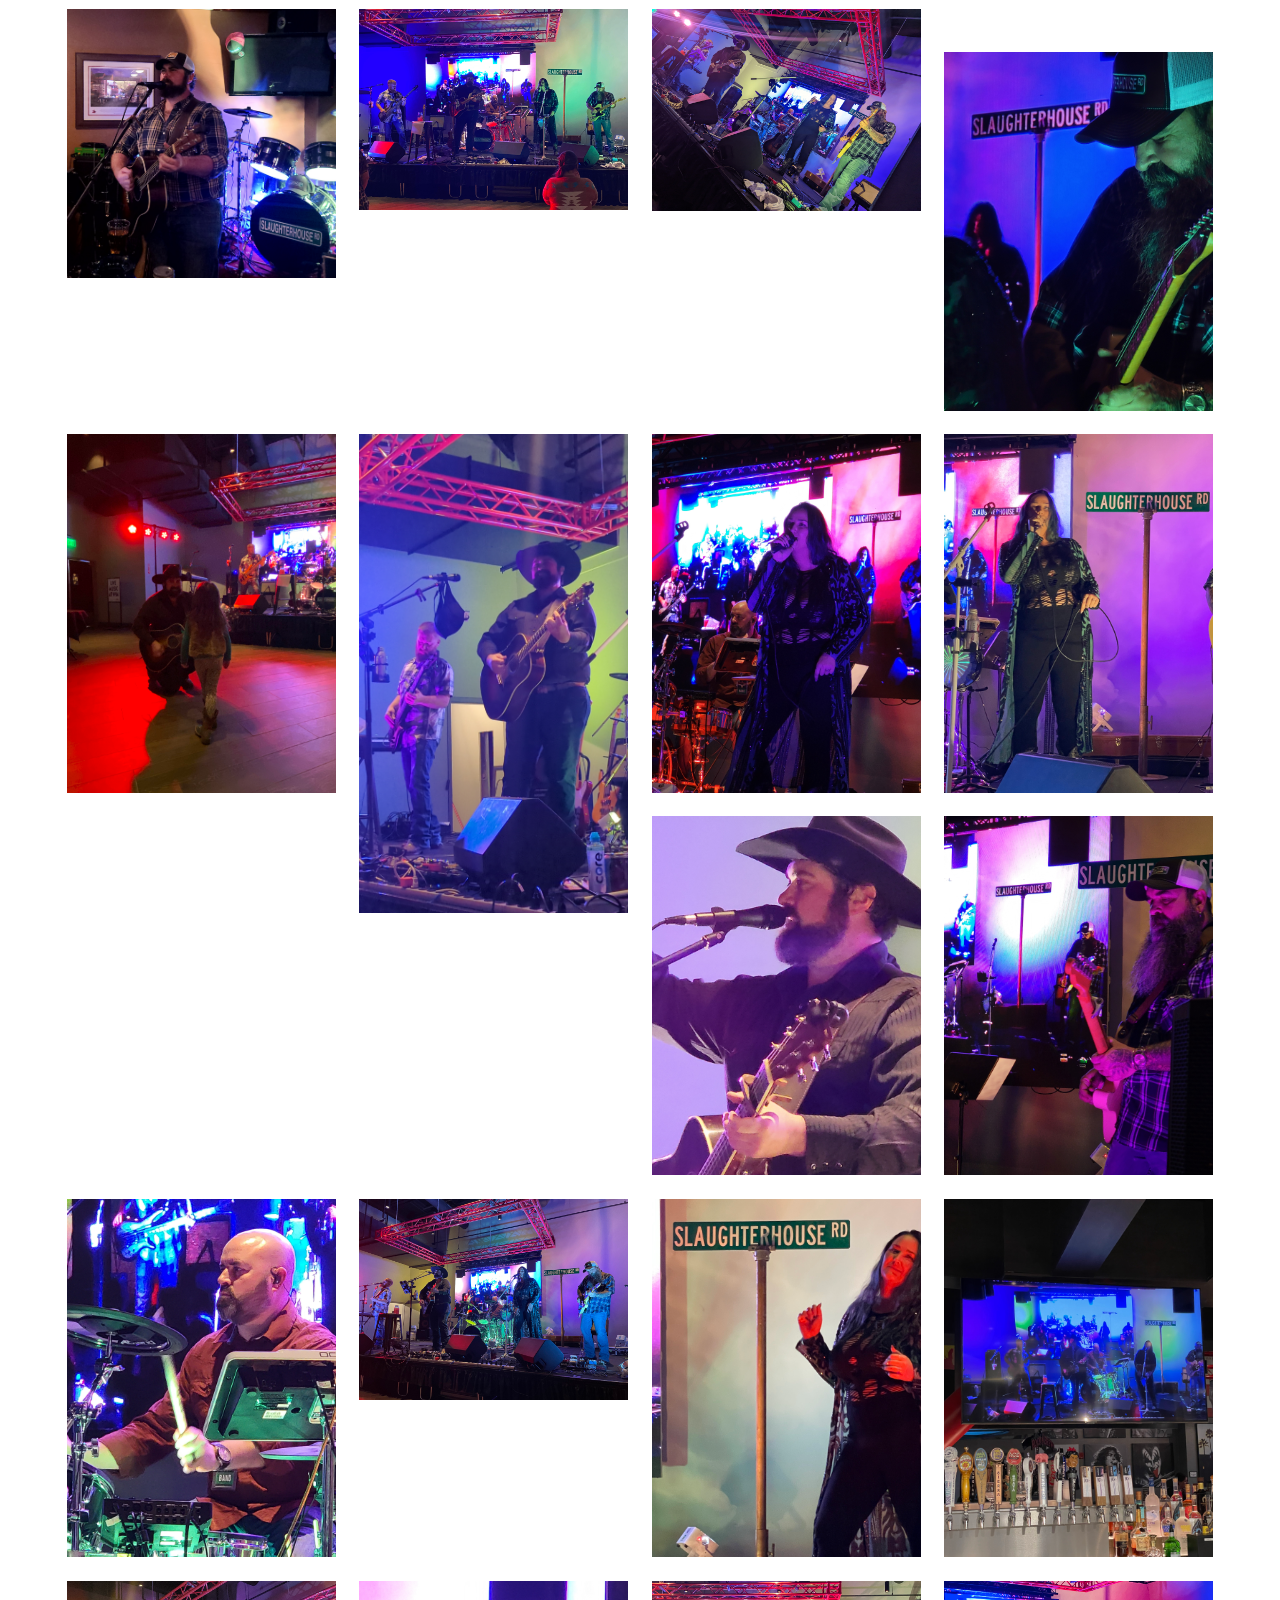
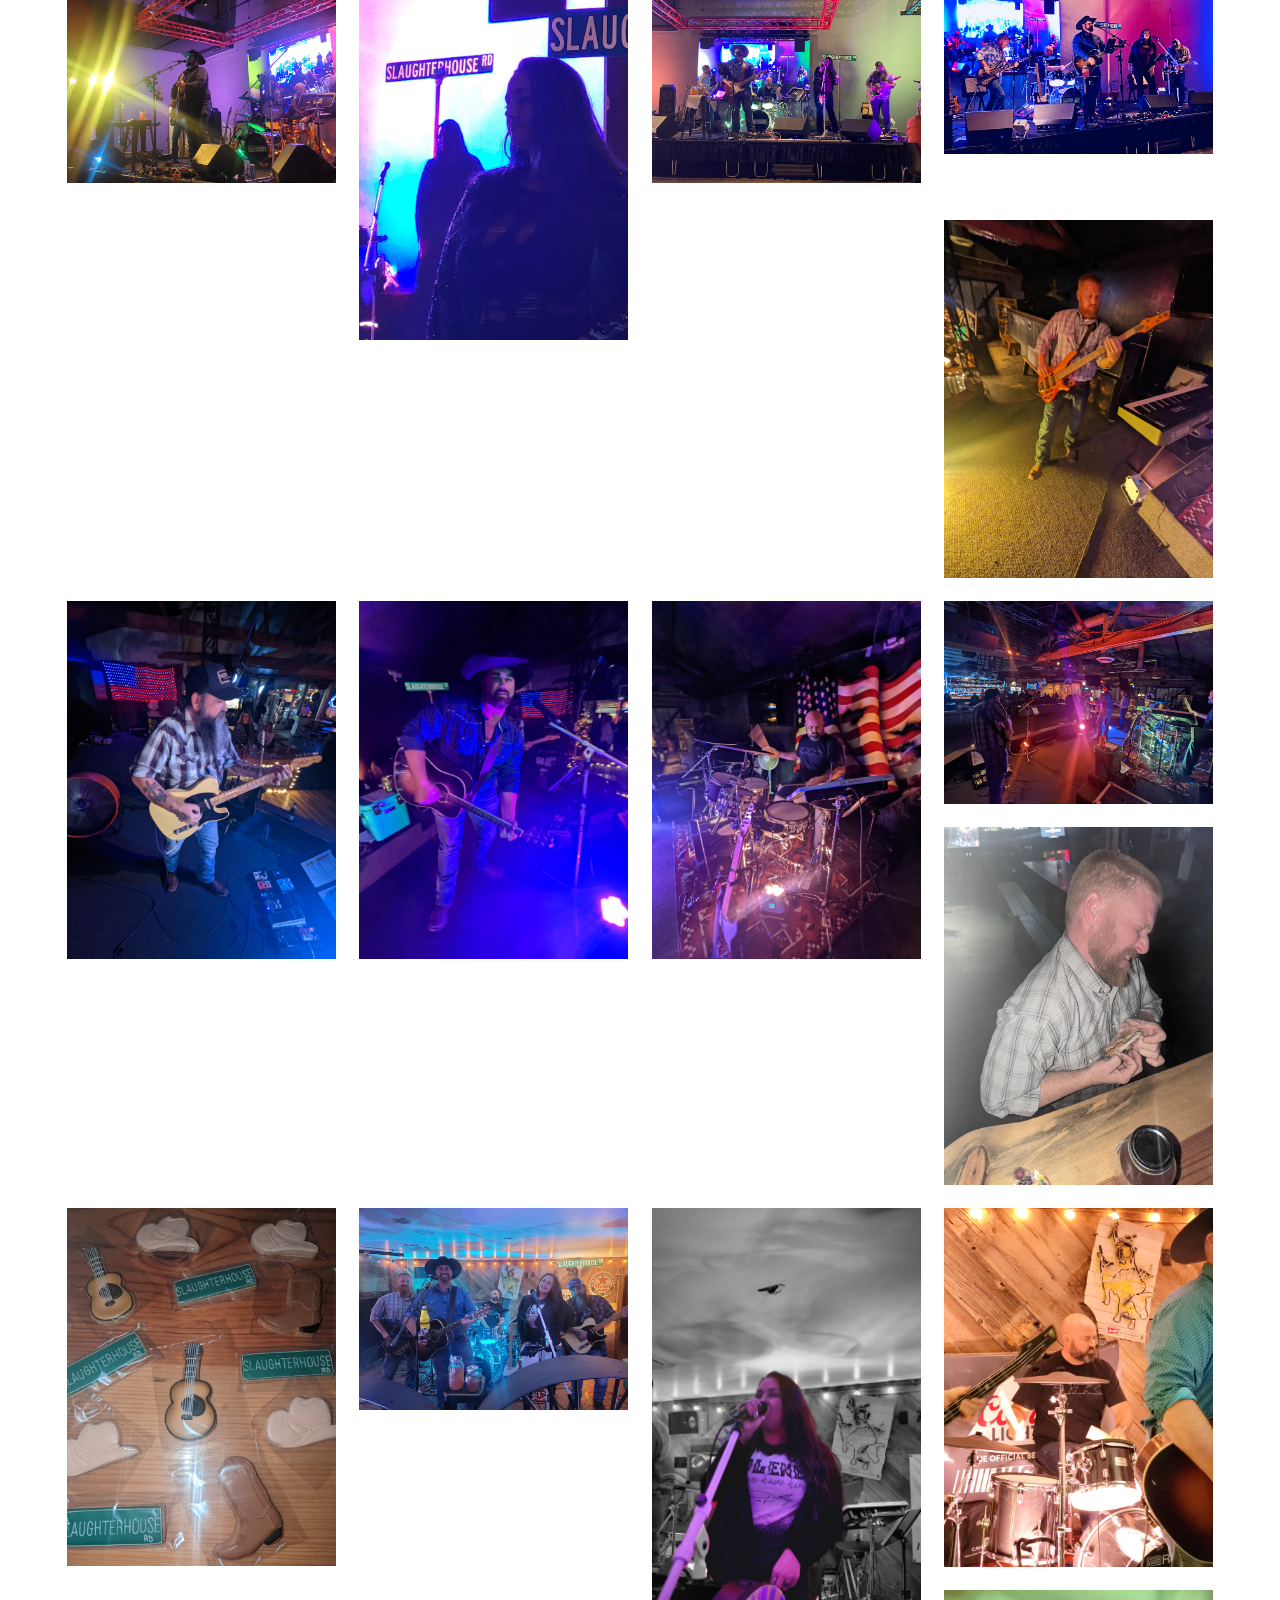
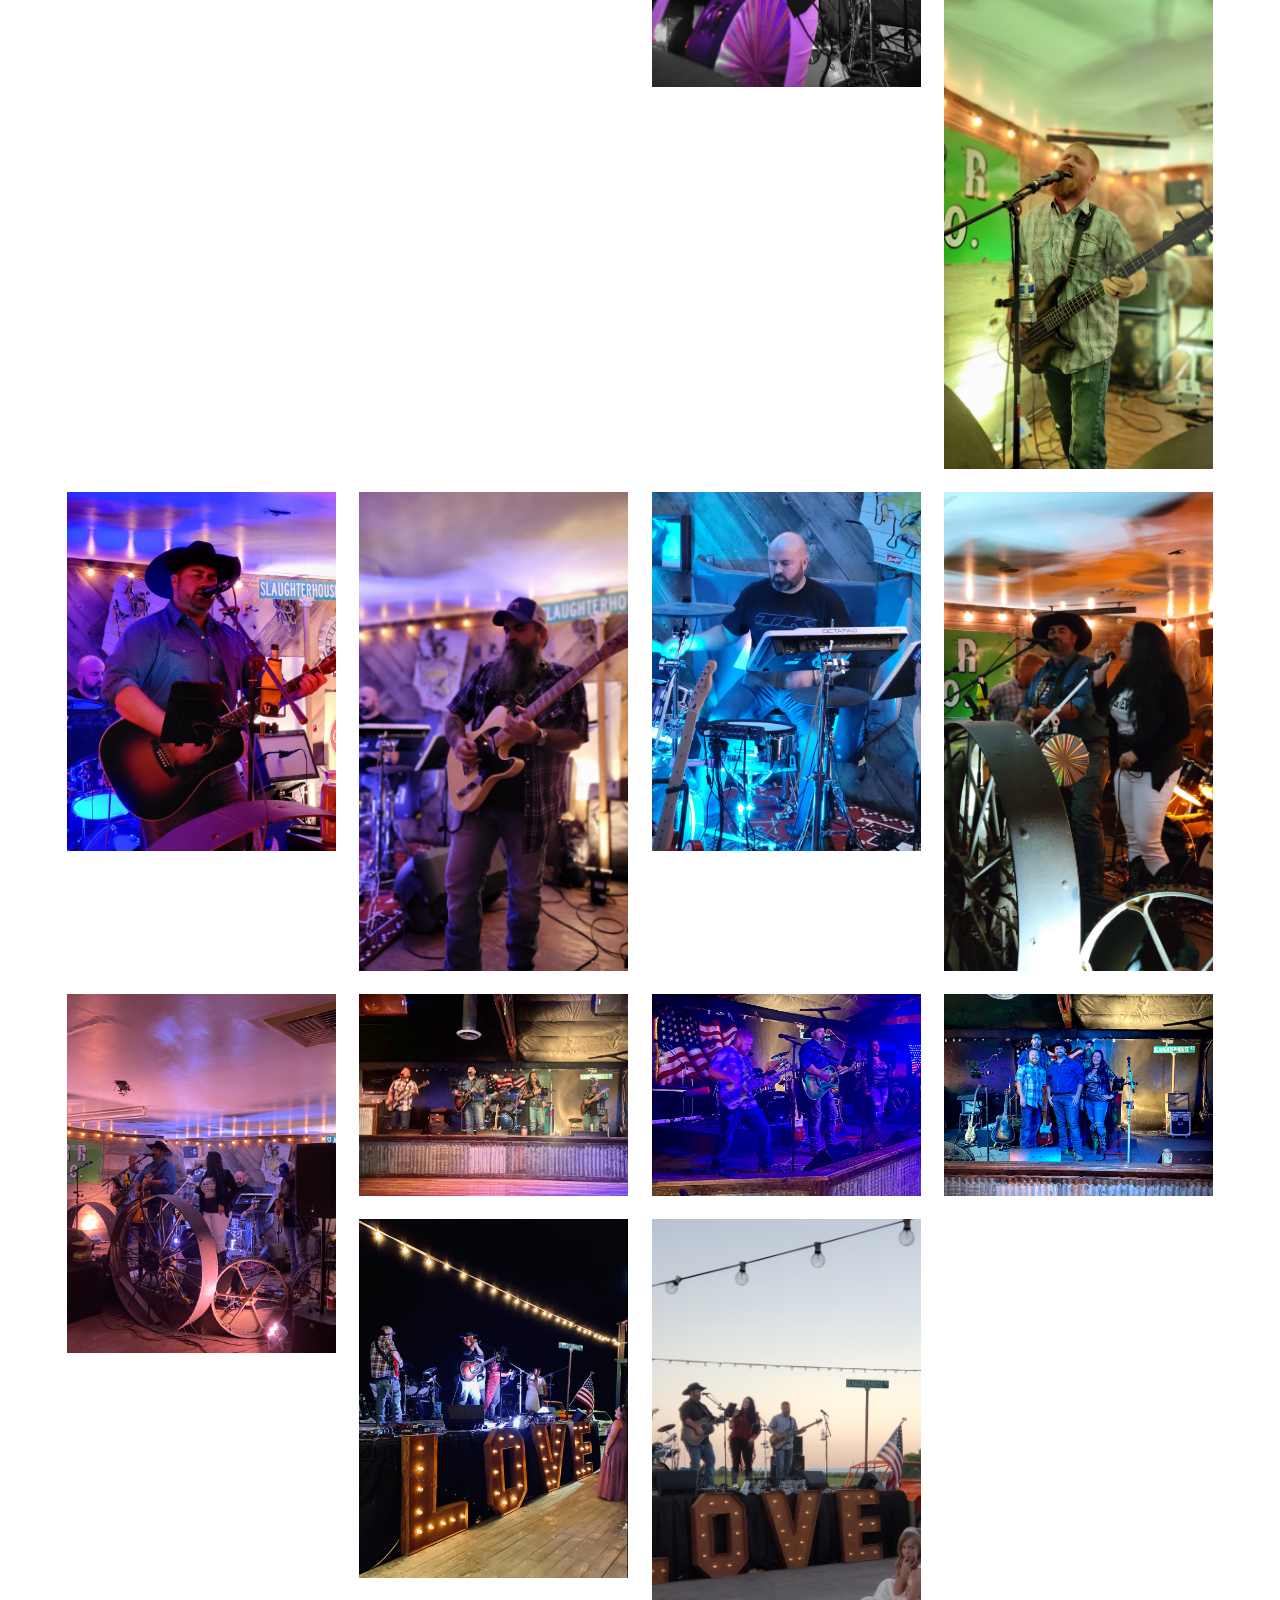
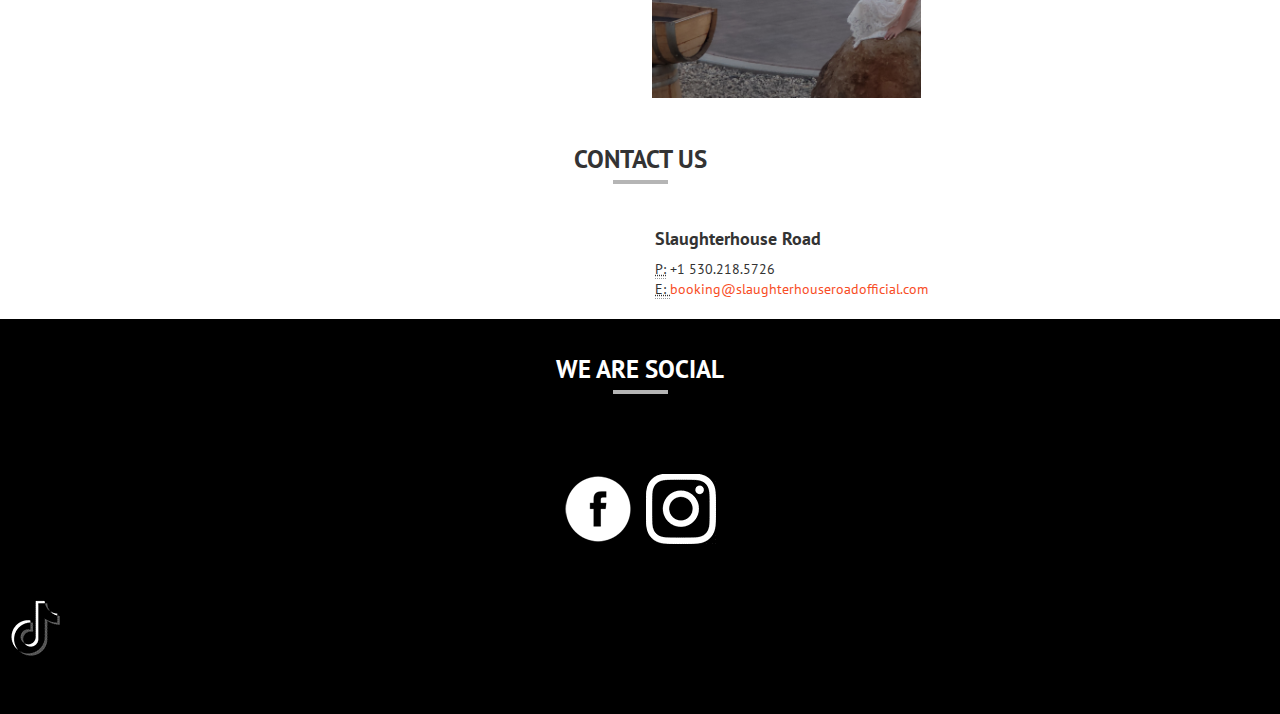
==== commit 46f08c7a: "tiktok" ====
--- a/index.html
+++ b/index.html
@@ -445,7 +445,7 @@
     <div class="span12 socialButtons">
       <a href="https://www.facebook.com/SlaughterhouseRoadOfficial" target="_blank"><img src="images/facebook_icon.png" alt="facebook"></a>
       <a href="https://www.instagram.com/slaughterhouse_road_band/?hl=en" target="_blank"><img src="images/gallery/Instazuck.png" alt="instagram"></a> </div>
-      <a href="https://vm.tiktok.com/TTPdj5cmRG/" target="_blank"><img src="images/gallery/tiktok.png" alt="ticktok"></a> </div>
+      <a href="https://vm.tiktok.com/TTPdj5cmRG/" target="_blank"><img src="images/tiktok01.png" alt="ticktok"></a> </div>
   </div>
   <!-- <p class="text-center">Copyright &copy; 2013. Raaga Band. Buy it on <a href="http://themeforest.net/item/raaga-responsive-parallax-template-for-bands/5523418?ref=surjithctly">Themeforest</a></p> -->
 </div>
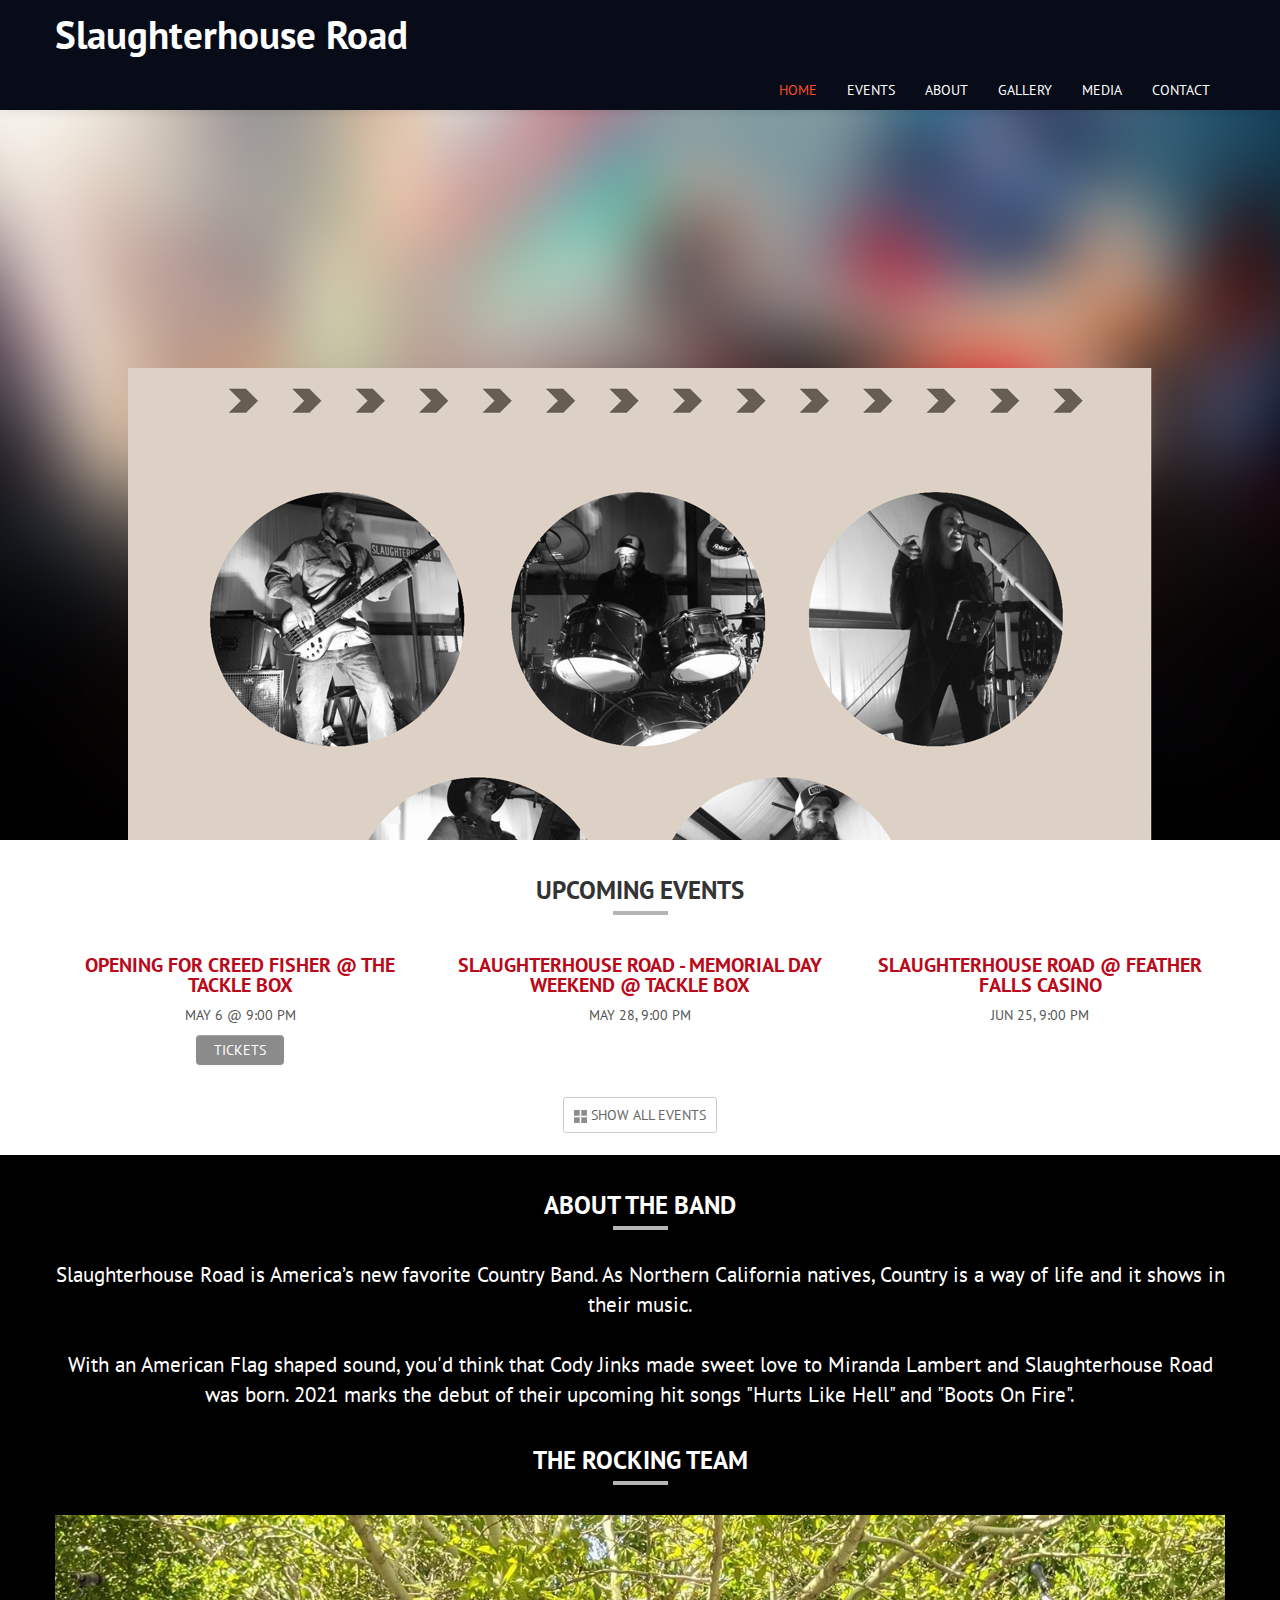
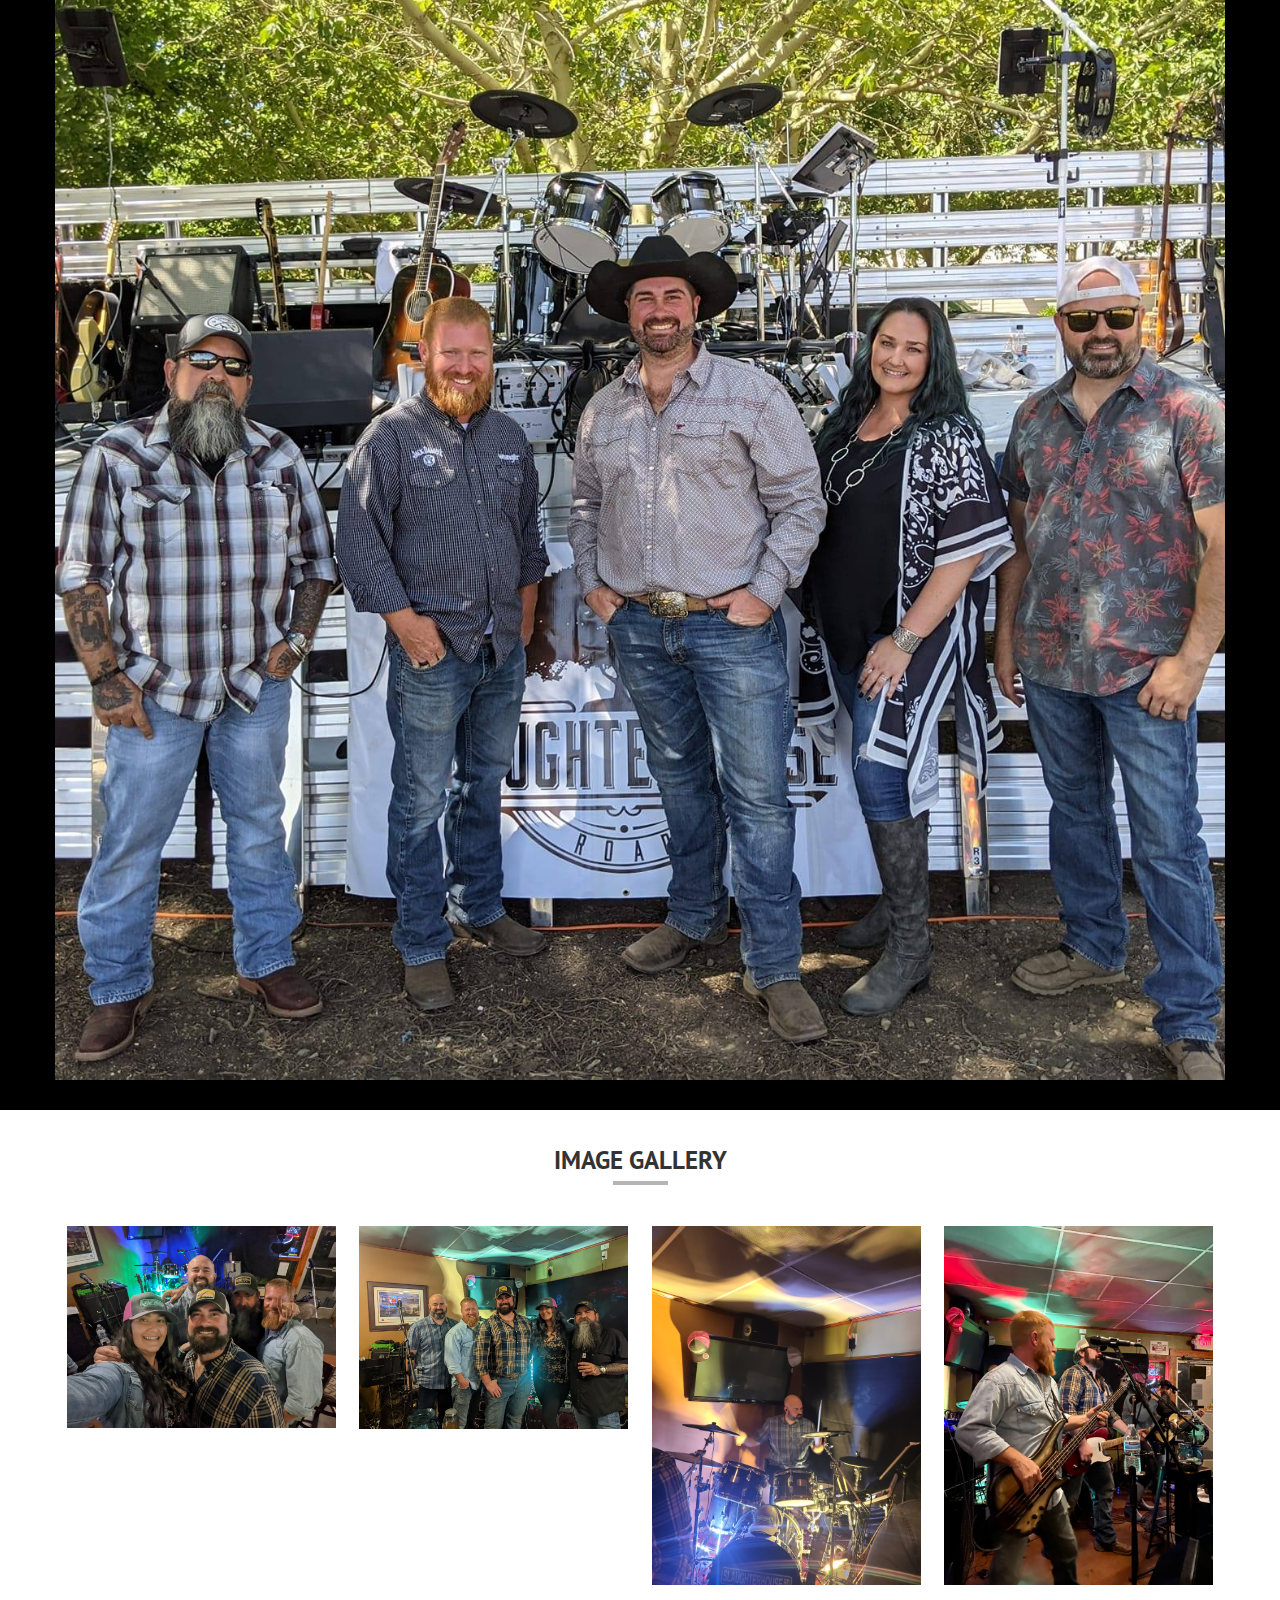
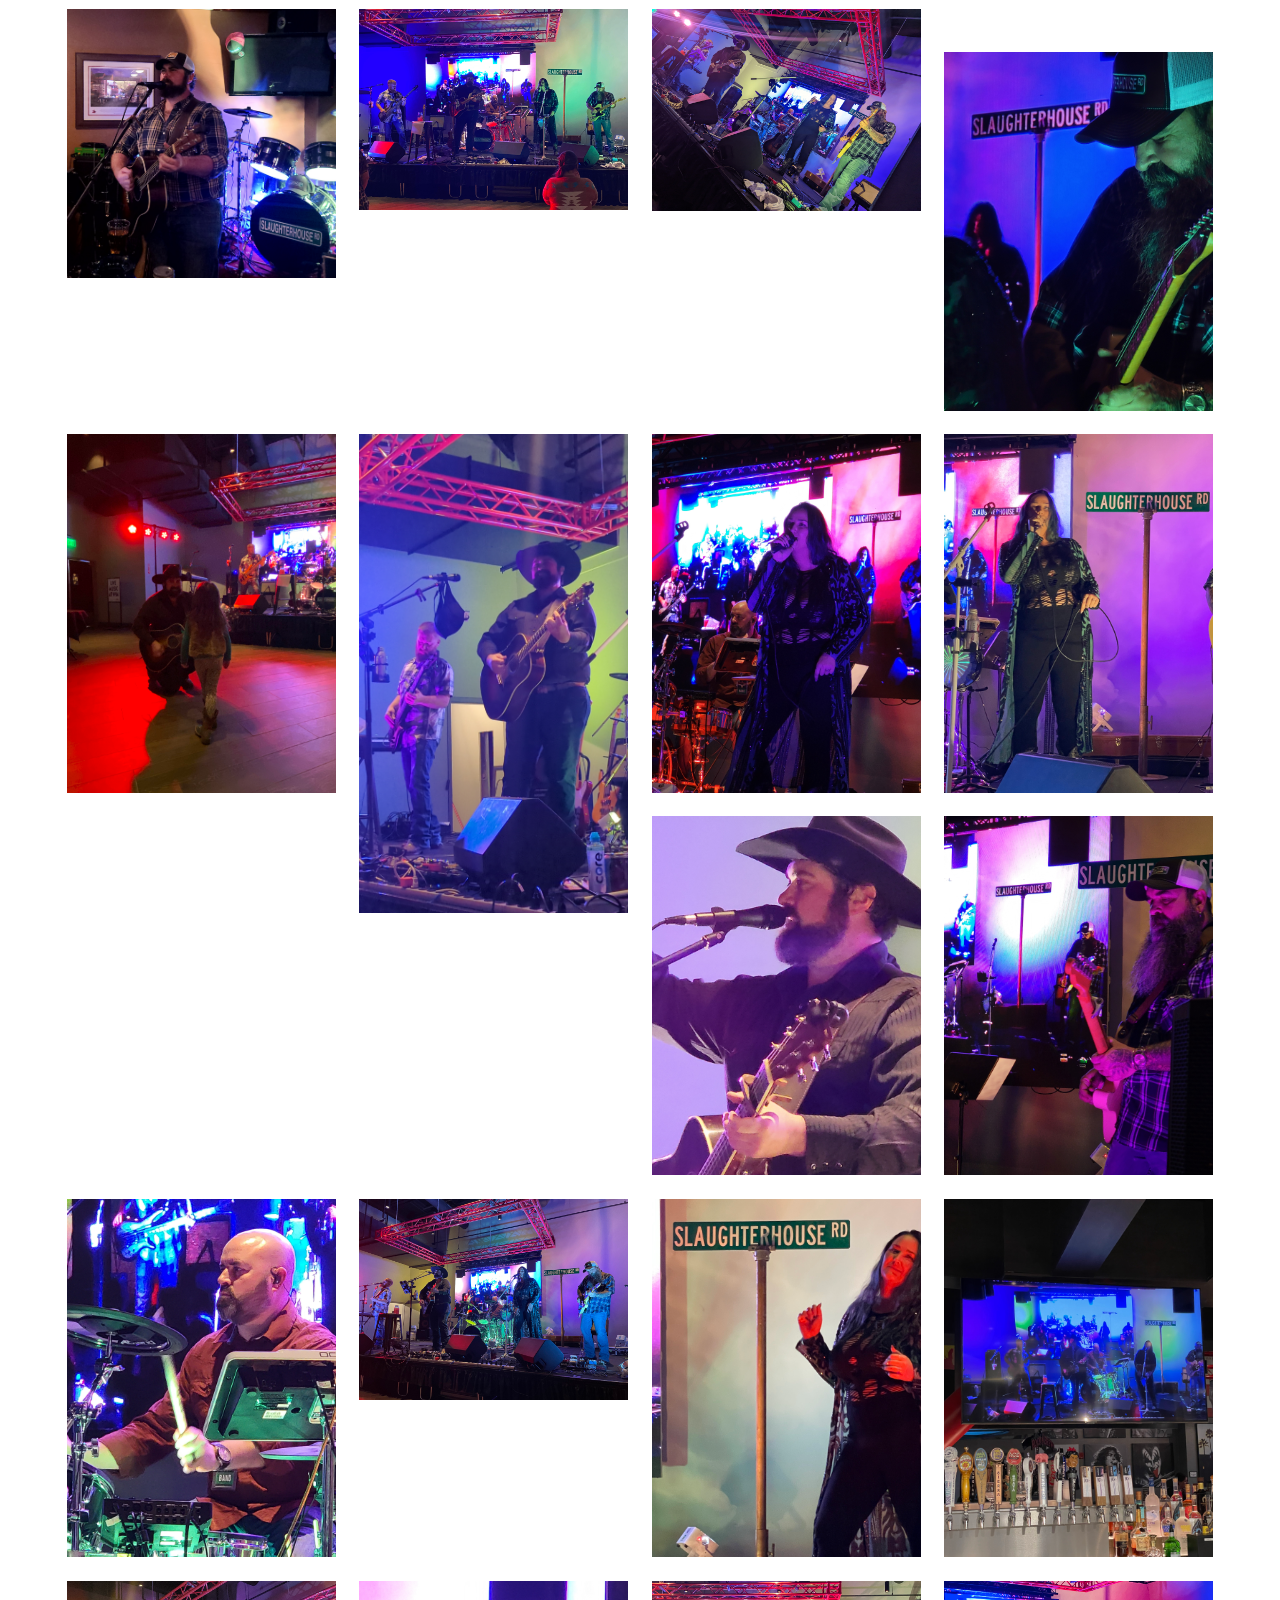
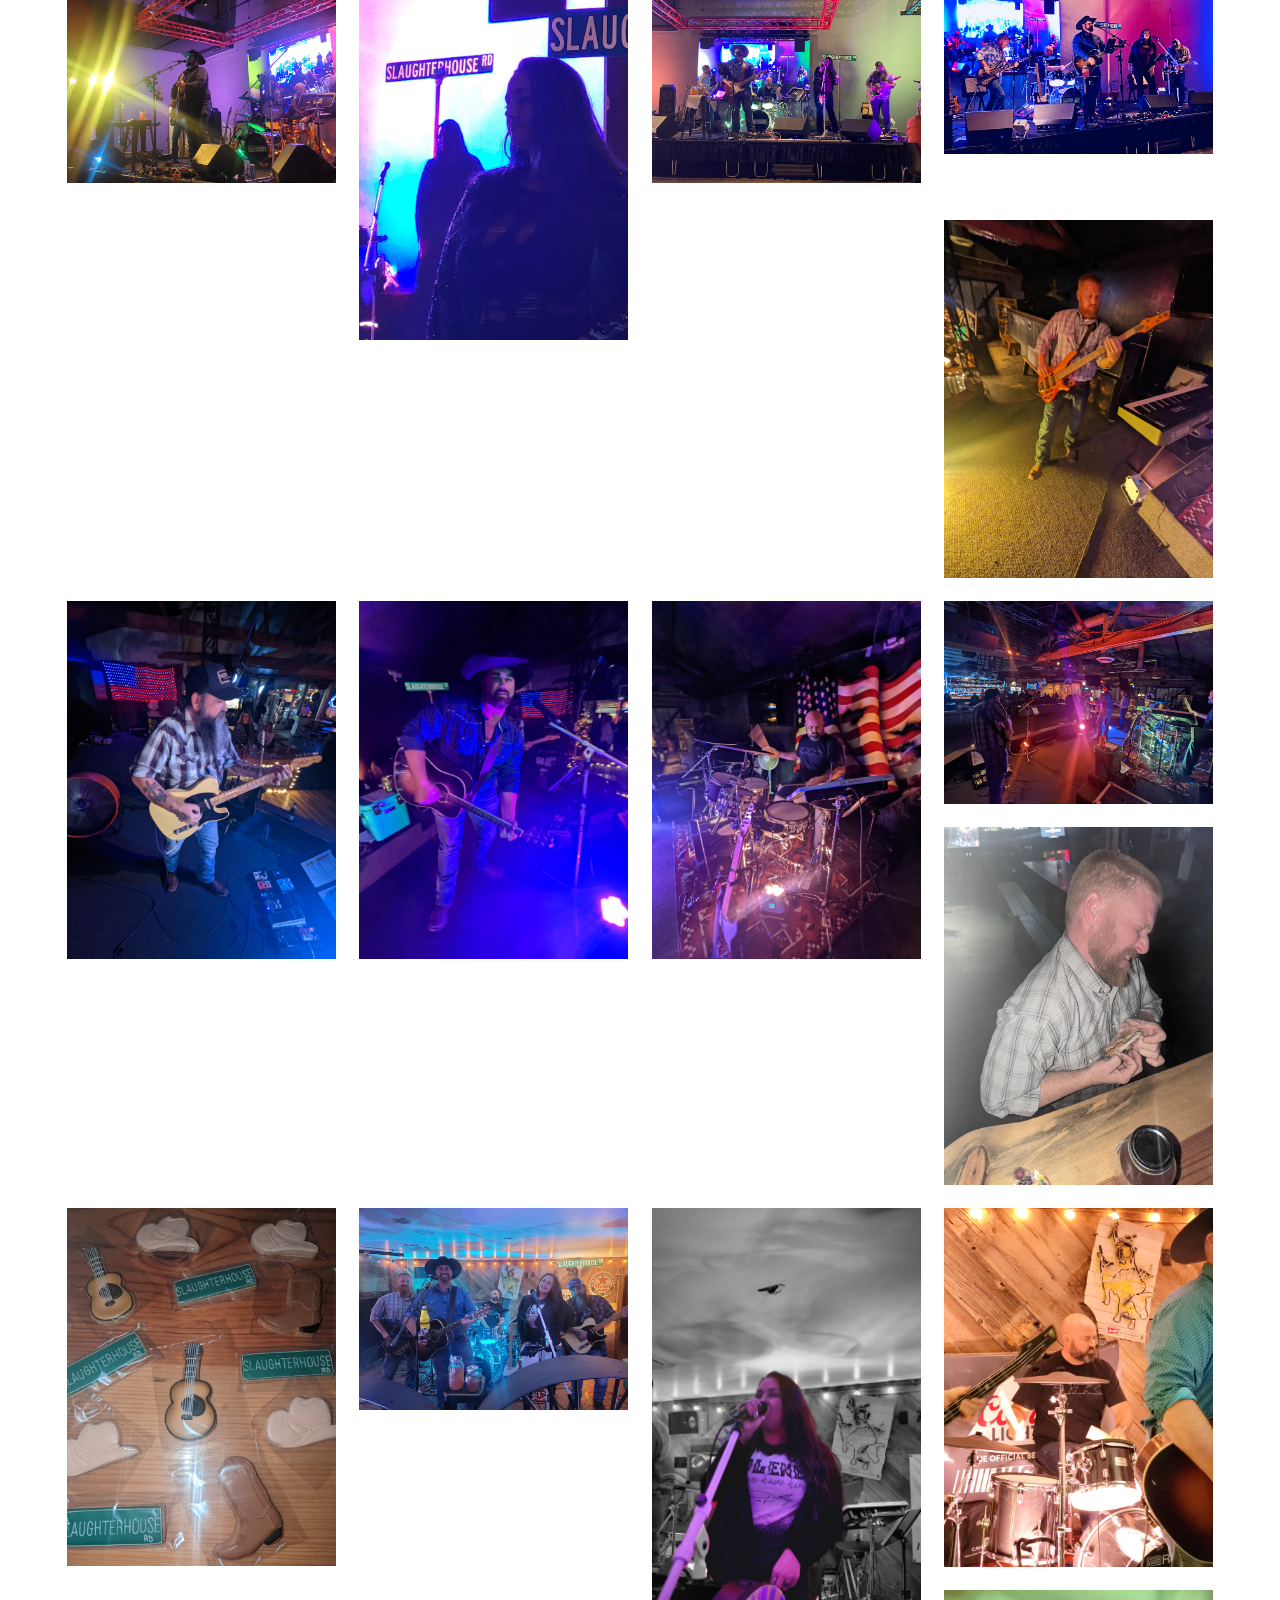
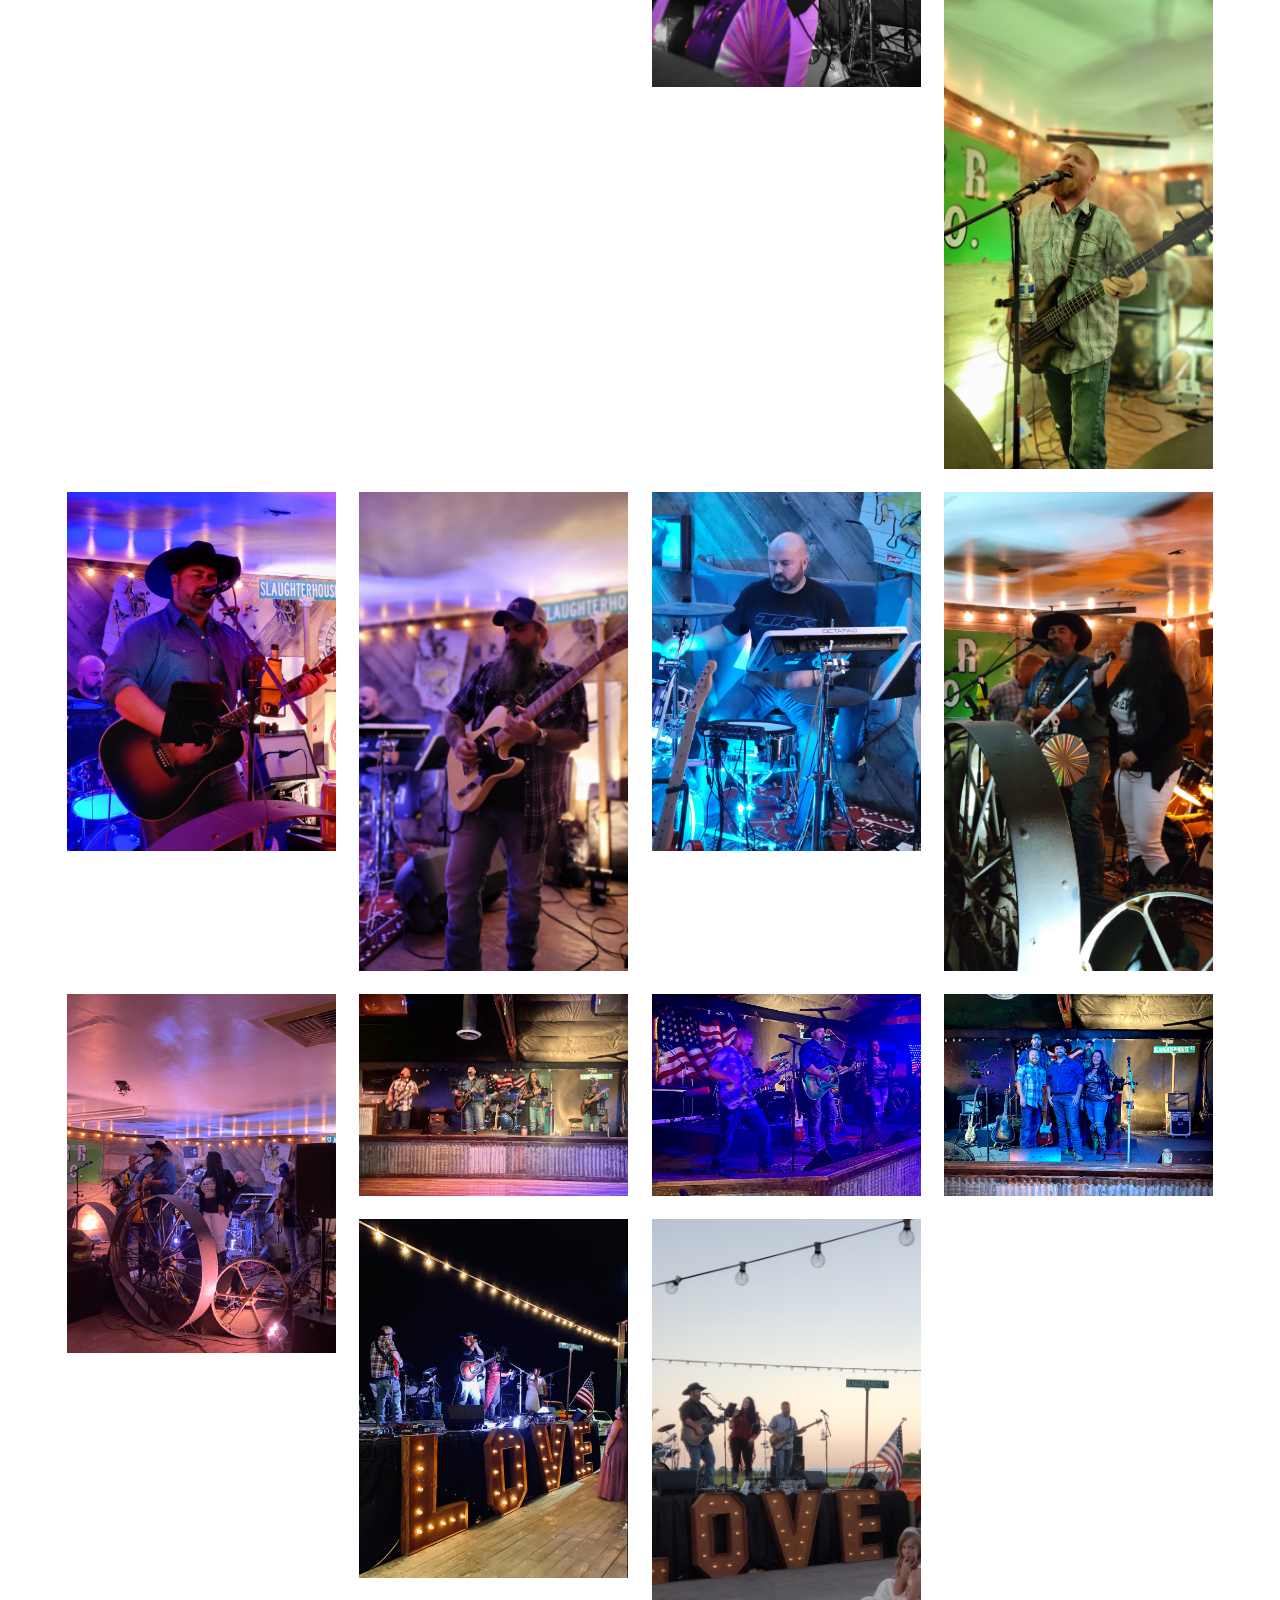
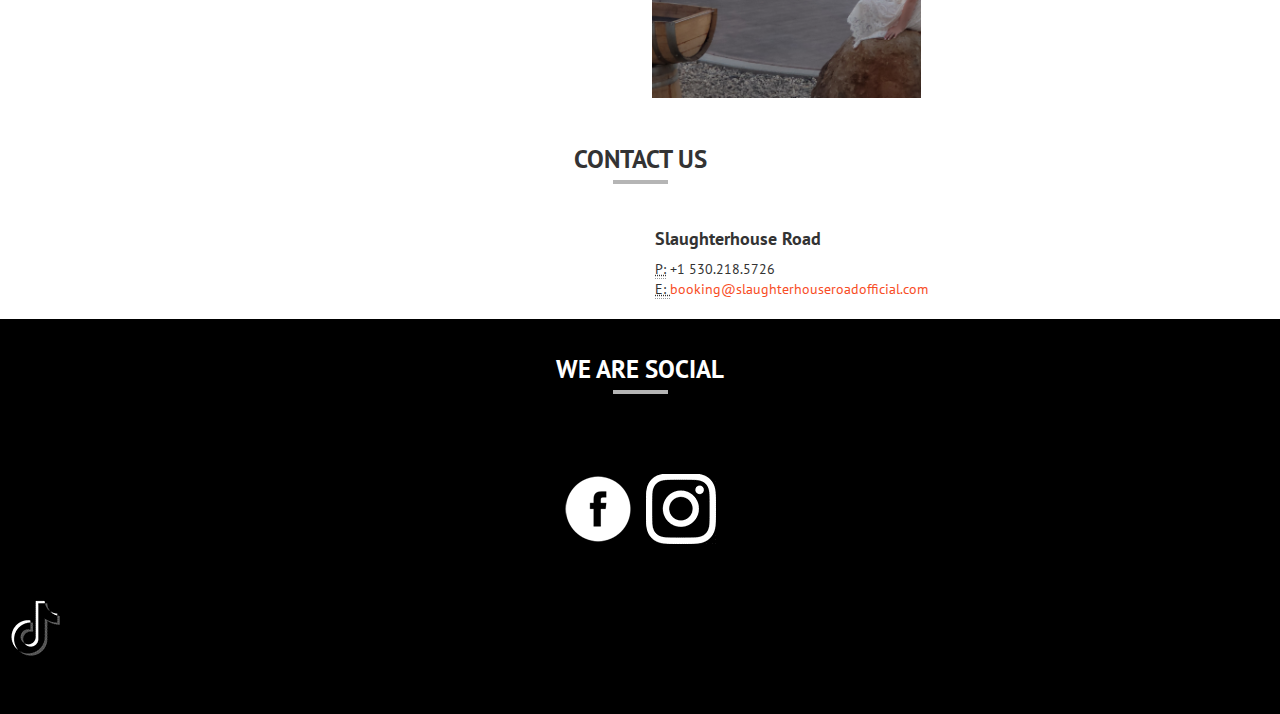
==== commit dea85a2f: "Updating events" ====
--- a/index.html
+++ b/index.html
@@ -158,17 +158,17 @@
     <div class="span4">
       <div class="thumbnail">
         <div class="caption">
-          <h3>Slaughterhouse Road @ Moonshiners</h3>
-          <p>Feb 26, 9:00 PM</p>
-          <p class="text-center"><a href="https://fb.me/e/1AAEq5GwH" target="_blank" class="btn btn-med">TICKETS</a> </p>
+          <h3>Opening for Creed Fisher @ The Tackle Box</h3>
+          <p>May 6 @ 9:00 PM</p>
+          <p class="text-center"><a href="www.tackleboxchico.com/events" target="_blank" class="btn btn-med">TICKETS</a> </p>
         </div>
       </div>
     </div>
     <div class="span4">
       <div class="thumbnail">
         <div class="caption">
-          <h3>Slaughterhouse Road - St. Patty's Day Celebration @ Tackle Box</h3>
-          <p>Mar 19, 9:00 PM</p>
+          <h3>Slaughterhouse Road - Memorial Day Weekend @ Tackle Box</h3>
+          <p>May 28, 9:00 PM</p>
           <!-- <p class="text-center"><a href="https://fb.me/e/189GRPdsj" target="_blank" class="btn btn-med">TICKETS</a> </p> -->
         </div>
       </div>
@@ -176,8 +176,8 @@
     <div class="span4">
       <div class="thumbnail">
         <div class="caption">
-          <h3>Slaughterhouse Road @ Cody's OK Corral</h3>
-          <p>Apr 2, 9:00 PM</p>
+          <h3>Slaughterhouse Road @ Feather Falls Casino</h3>
+          <p>Jun 25, 9:00 PM</p>
           <!-- <p class="text-center"><a href="https://fb.me/e/2f8xb6WEJ" target="_blank" class="btn btn-med">TICKETS</a> </p> -->
         </div>
       </div>
@@ -188,8 +188,8 @@
       <div class="span4">
         <div class="thumbnail">
           <div class="caption">
-            <h3>Slaughterhouse Road - Memorial Day Weekend @ Tackle Box</h3>
-            <p>May 28, 9:00 PM</p>
+            <h3>Slaughterhouse Road @ The Wrangler</h3>
+            <p>July 23 @ 9:00 PM</p> -->
             <!-- <p class="text-center"><a href="#" class="btn btn-med">TICKETS</a> </p> -->
           </div>
         </div>
@@ -197,17 +197,26 @@
       <div class="span4">
         <div class="thumbnail">
           <div class="caption">
-            <h3>Slaughterhouse Road @ Feather Falls Casino</h3>
-            <p>Jun 25, 9:00 PM</p>
+            <h3>Silver Dollar Saloon Debut | Slaughterhouse Road</h3>
+            <p>July 29 @ 9:00 PM</p>
             <!-- <p class="text-center"><a href="https://fb.me/e/2f8xb6WEJ" target="_blank" class="btn btn-med">TICKETS</a> </p> -->
           </div>
         </div>
       </div>
-      <!-- <div class="span4">
-        <div class="thumbnail">
-          <div class="caption">
-            <h3>MUSIC WITH Slaughterhouse Road</h3>
-            <p>OCT 22, 08:30 PM</p>
+      <div class="span4">
+        <div class="thumbnail">
+          <div class="caption">
+            <h3>Birthday Bash ft. Slaughterhouse Road @ Just Kickin' It Sports Bar</h3>
+            <p>August 13 @ 7:00 PM</p>
+            <!-- <p class="text-center"><a href="#" class="btn btn-med">TICKETS</a> </p> -->
+          </div>
+        </div>
+      </div>
+      <div class="span4">
+        <div class="thumbnail">
+          <div class="caption">
+            <h3>Slaughterhouse Road @ Valencia Club</h3>
+            <p>August 27 @ 9:00 PM</p>
             <p class="text-center"><a href="#" class="btn btn-med">TICKETS</a> </p>
           </div>
         </div>
@@ -215,12 +224,48 @@
       <div class="span4">
         <div class="thumbnail">
           <div class="caption">
-            <h3>BLACK FRIDAY EVENT</h3>
-            <p>NOV 05, 10:00 PM</p>
+            <h3>Slaughterhouse Road @ The Wrangler</h3>
+            <p>September 3 @ 9:00 PM</p>
             <p class="text-center"><a href="#" class="btn btn-med">TICKETS</a> </p>
           </div>
         </div>
-      </div> -->
+      </div>
+      <div class="span4">
+        <div class="thumbnail">
+          <div class="caption">
+            <h3>Slaughterhouse Road Encore Show @ Moonshiners</h3>
+            <p>September 17 @ 9:00 PM</p>
+            <p class="text-center"><a href="#" class="btn btn-med">TICKETS</a> </p>
+          </div>
+        </div>
+      </div>
+      <div class="span4">
+        <div class="thumbnail">
+          <div class="caption">
+            <h3>Halloween Bash @ The Tackle Box</h3>
+            <p>October 29 @ 9:00 PM</p>
+            <p class="text-center"><a href="#" class="btn btn-med">TICKETS</a> </p>
+          </div>
+        </div>
+      </div>
+      <div class="span4">
+        <div class="thumbnail">
+          <div class="caption">
+            <h3>Slaughterhouse Road @ The Wrangler</h3>
+            <p>November 19 @ 9:00 PM</p>
+            <p class="text-center"><a href="#" class="btn btn-med">TICKETS</a> </p>
+          </div>
+        </div>
+      </div>
+      <div class="span4">
+        <div class="thumbnail">
+          <div class="caption">
+            <h3>New Year's Eve Celebration @ The Tackle Box</h3>
+            <p>December 31 @ 9:00 PM</p>
+            <p class="text-center"><a href="#" class="btn btn-med">TICKETS</a> </p>
+          </div>
+        </div>
+      </div>
     </div>
   </div>
   <p class="sectionfooter text-center"> <a class="showmore btn-link"><img src="images/show_icon.png" alt="icon"> <span>SHOW ALL EVENTS</span> </a> </p>
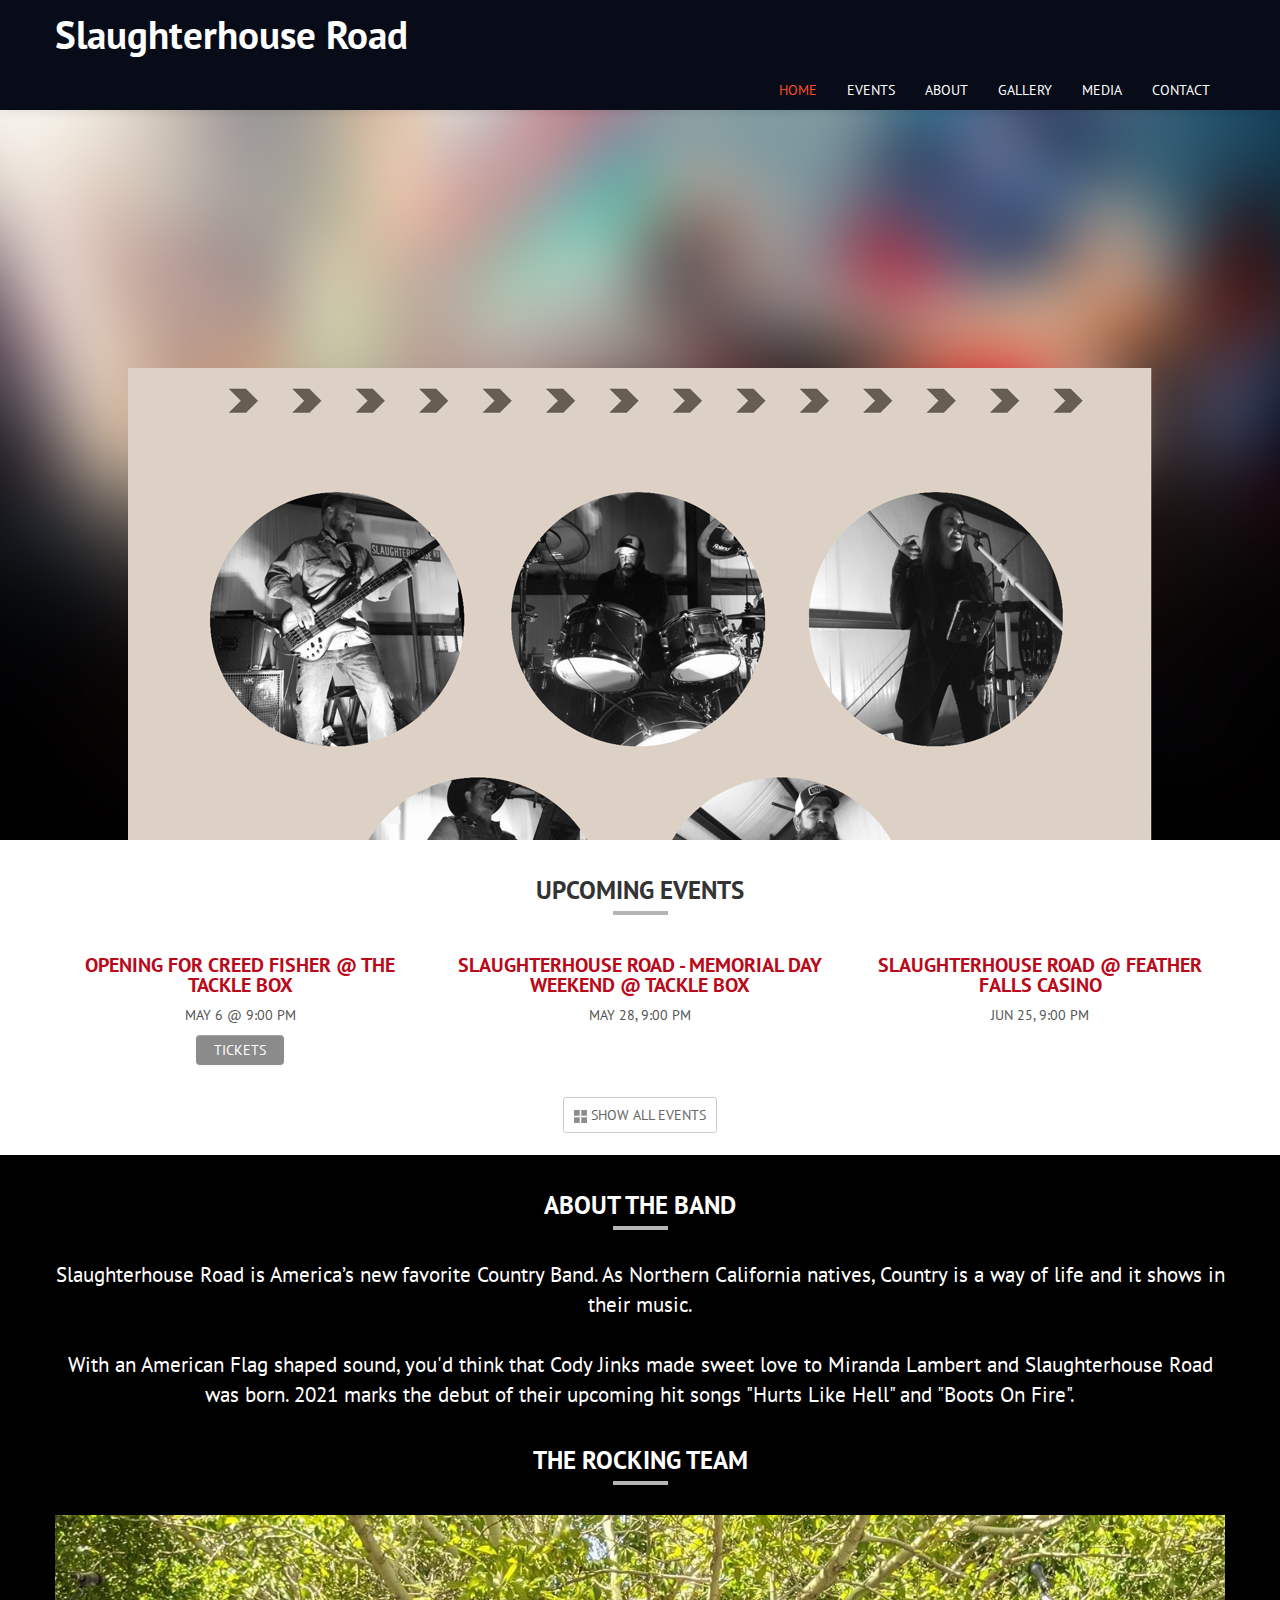
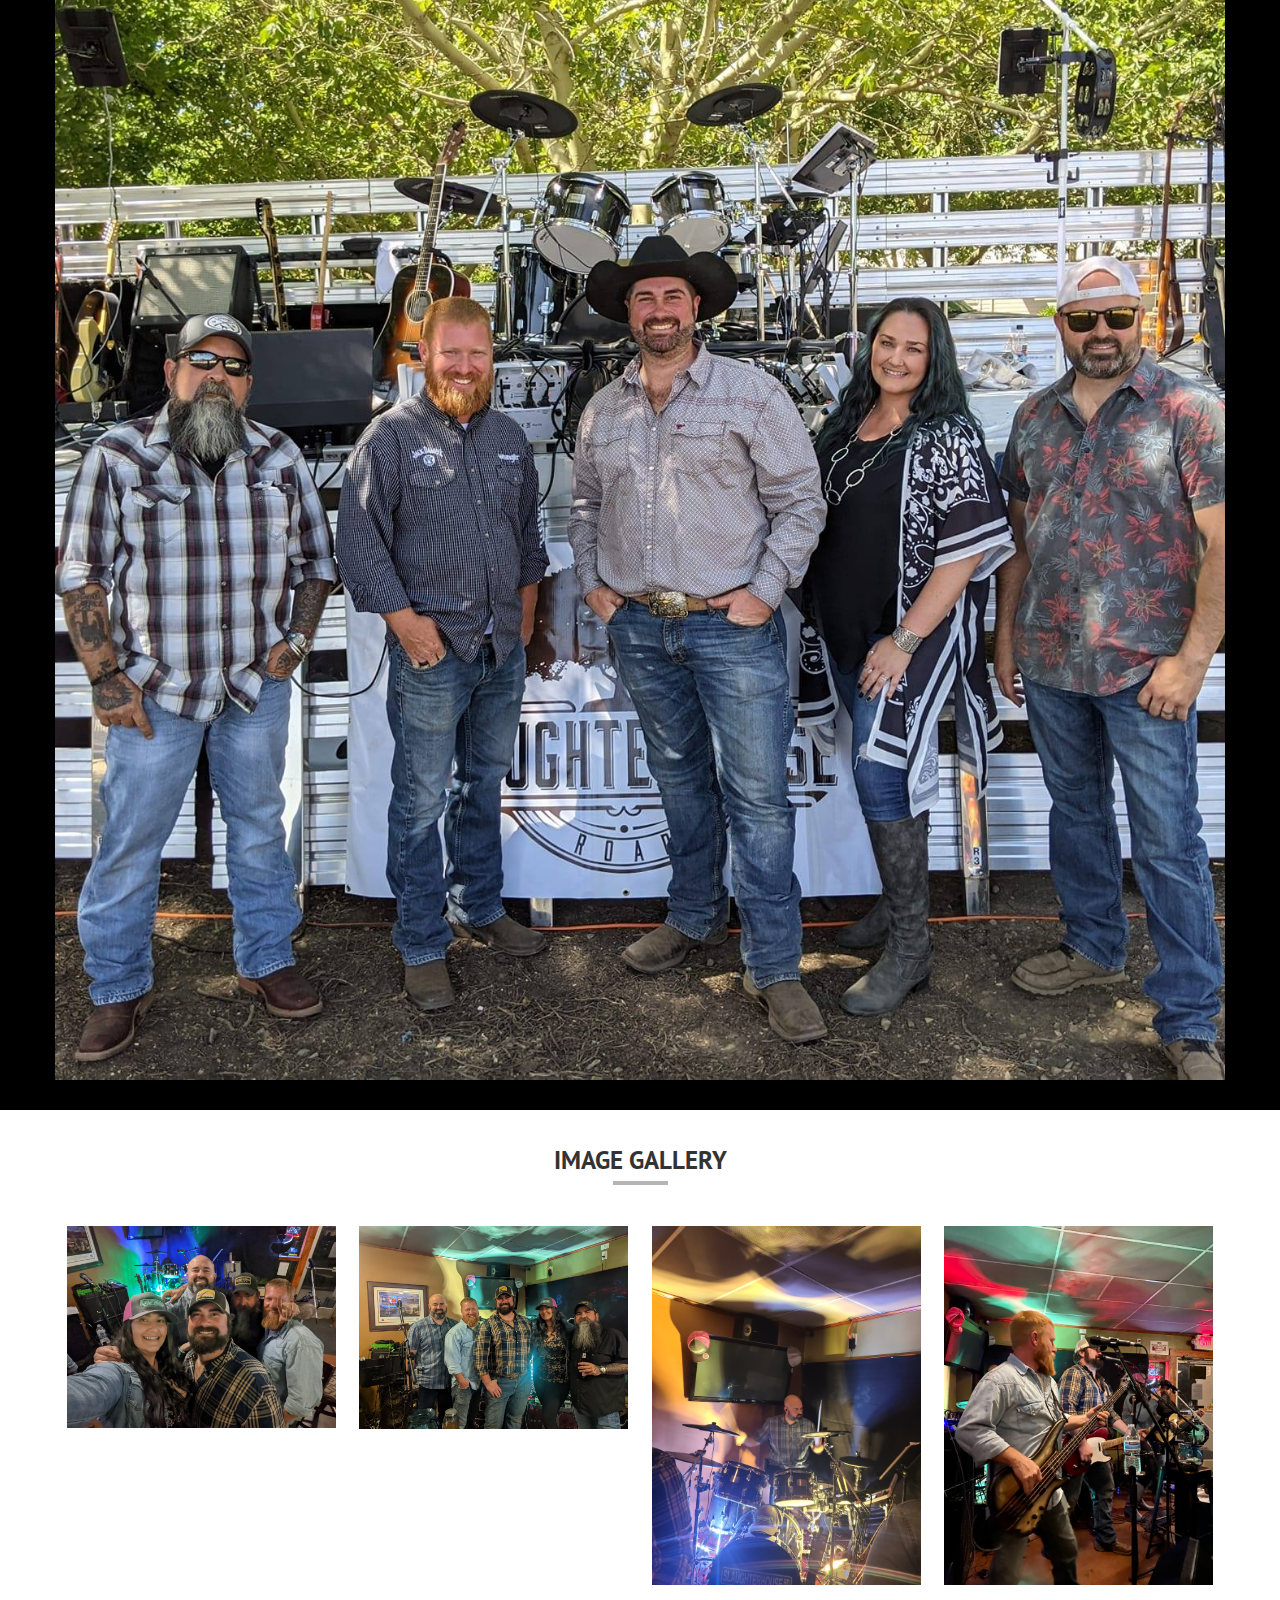
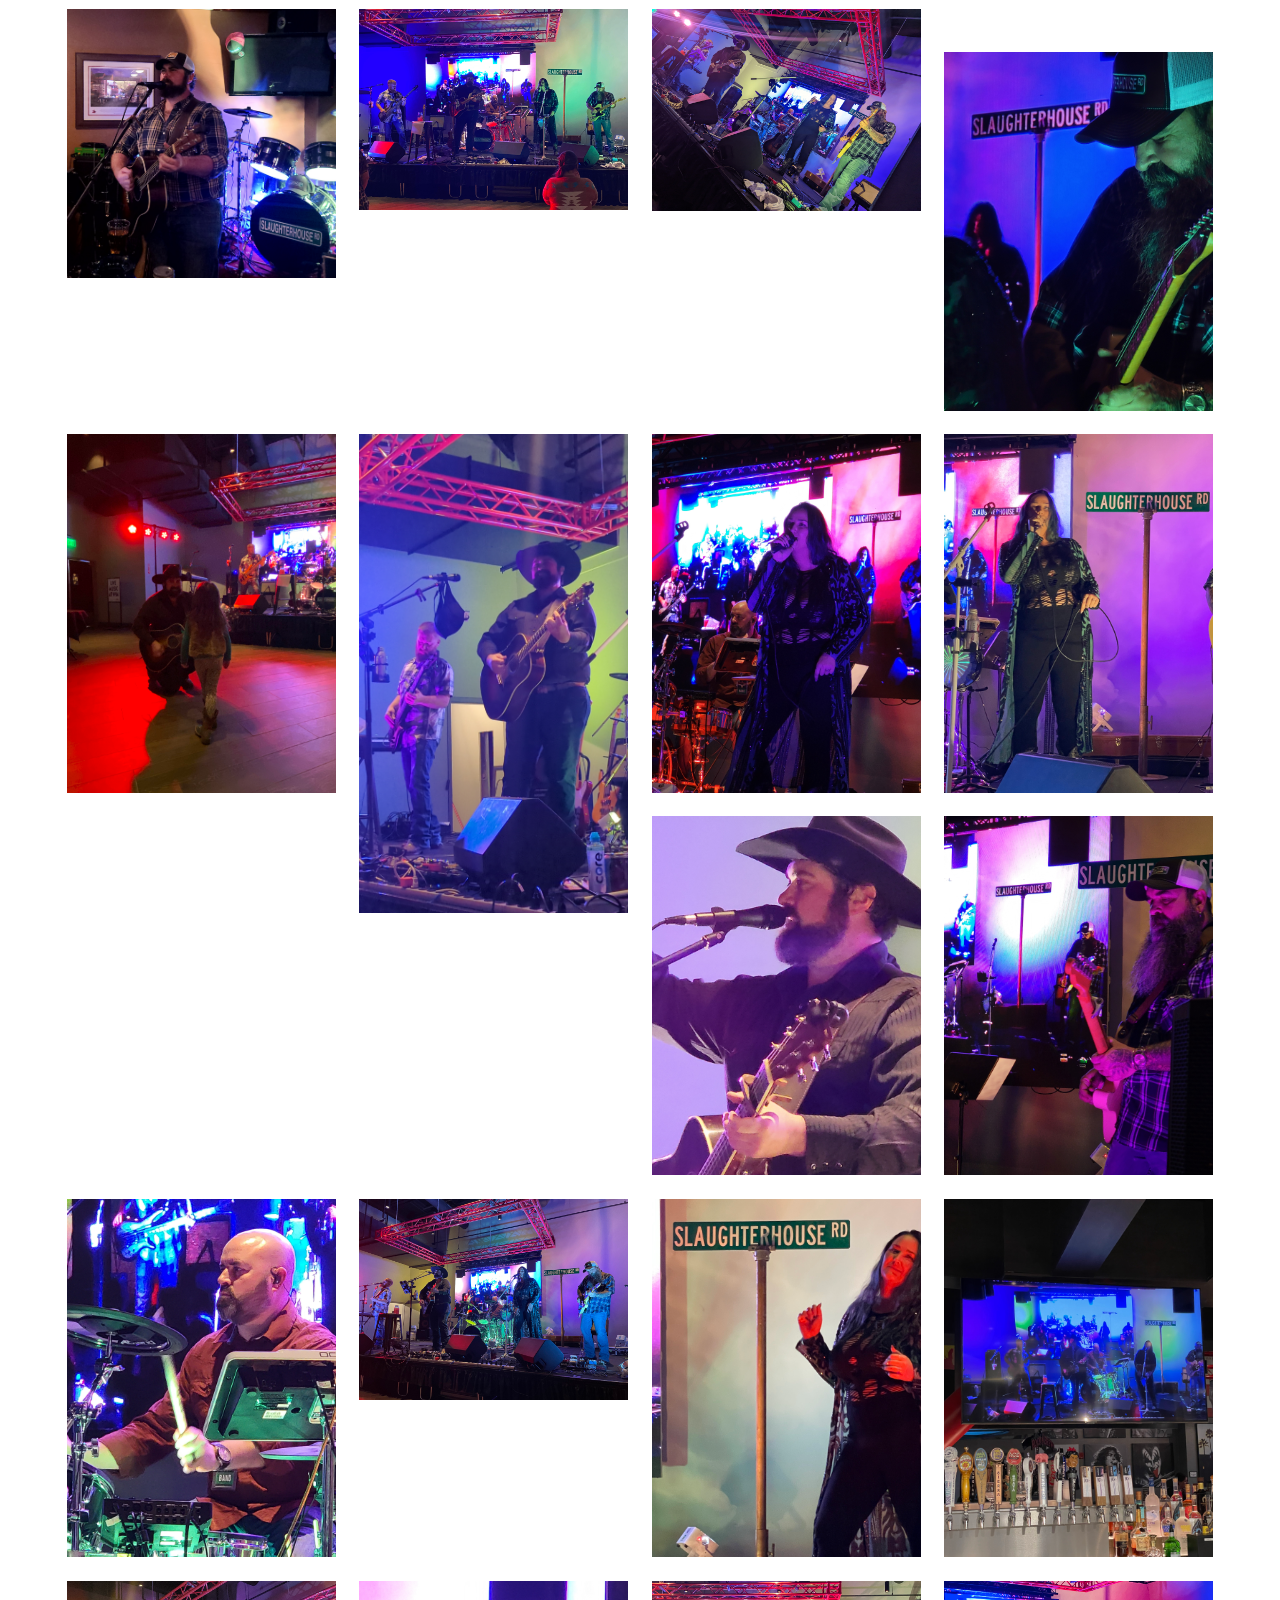
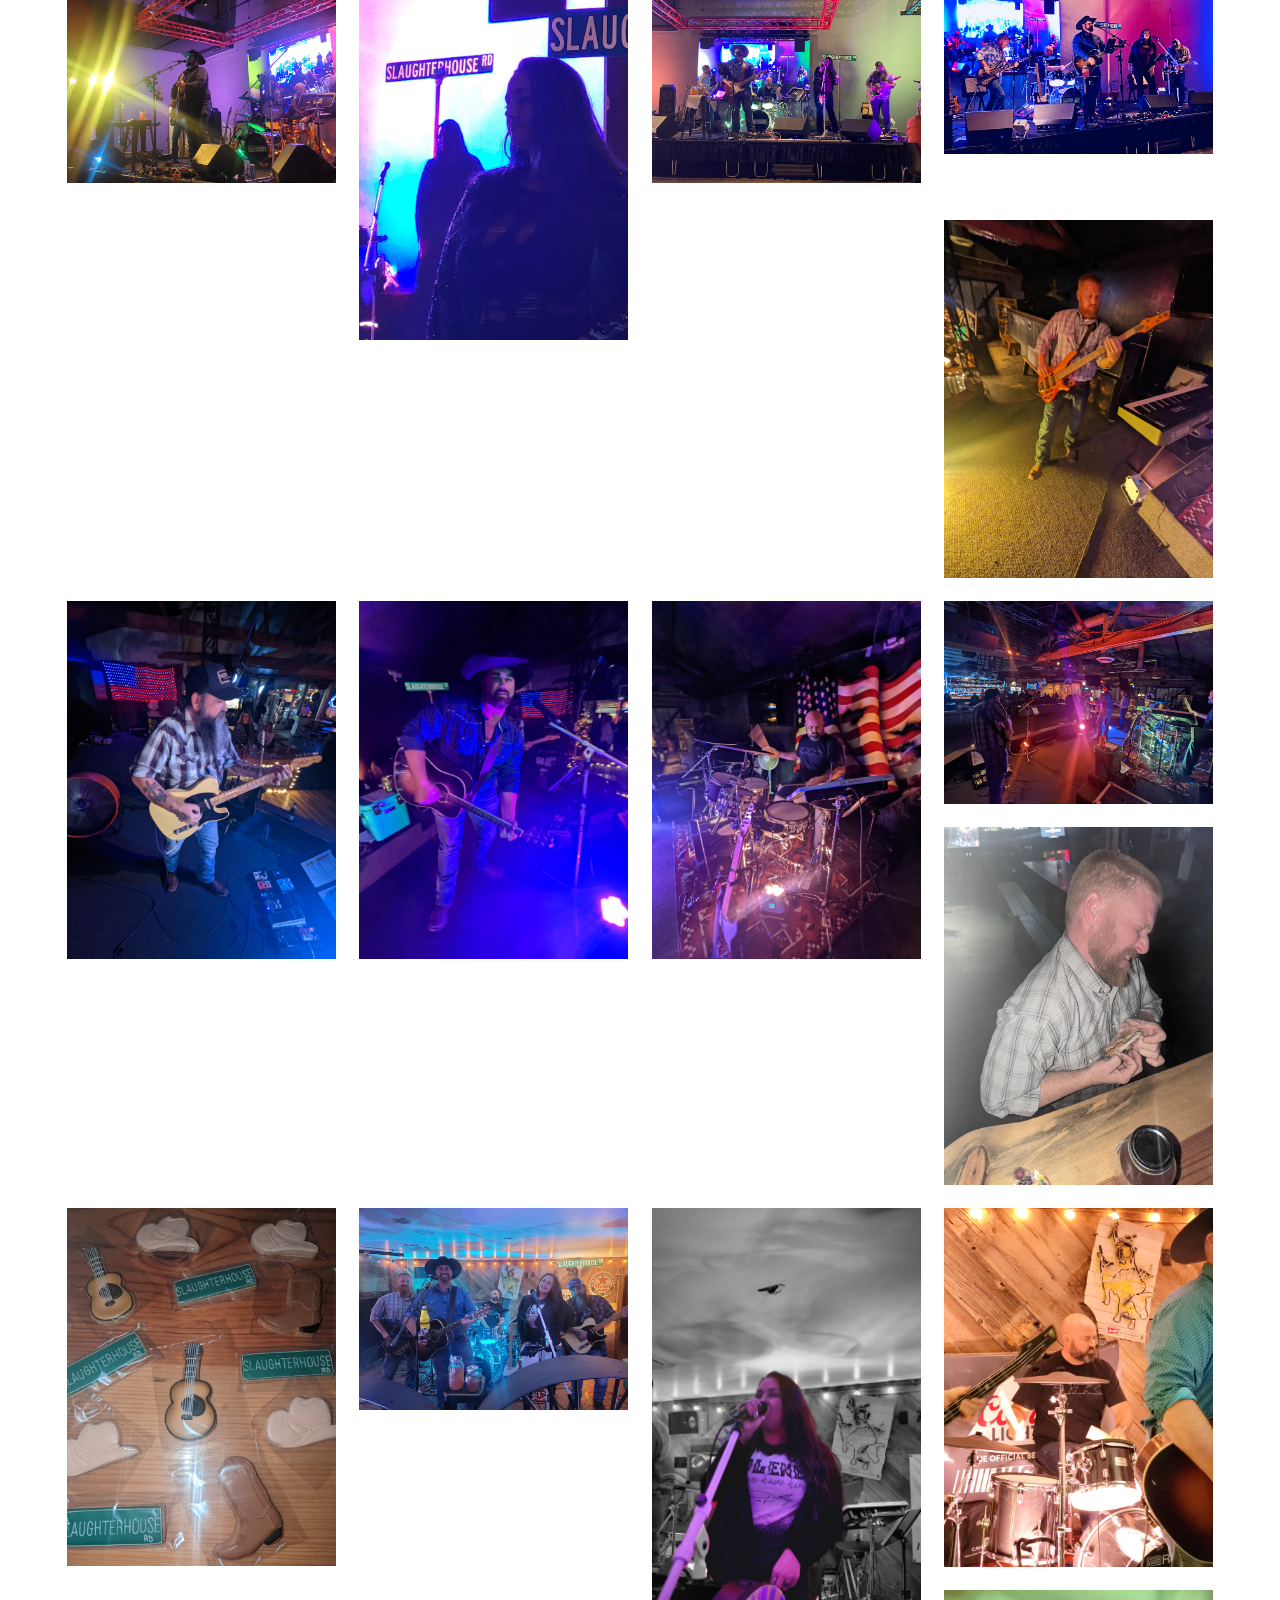
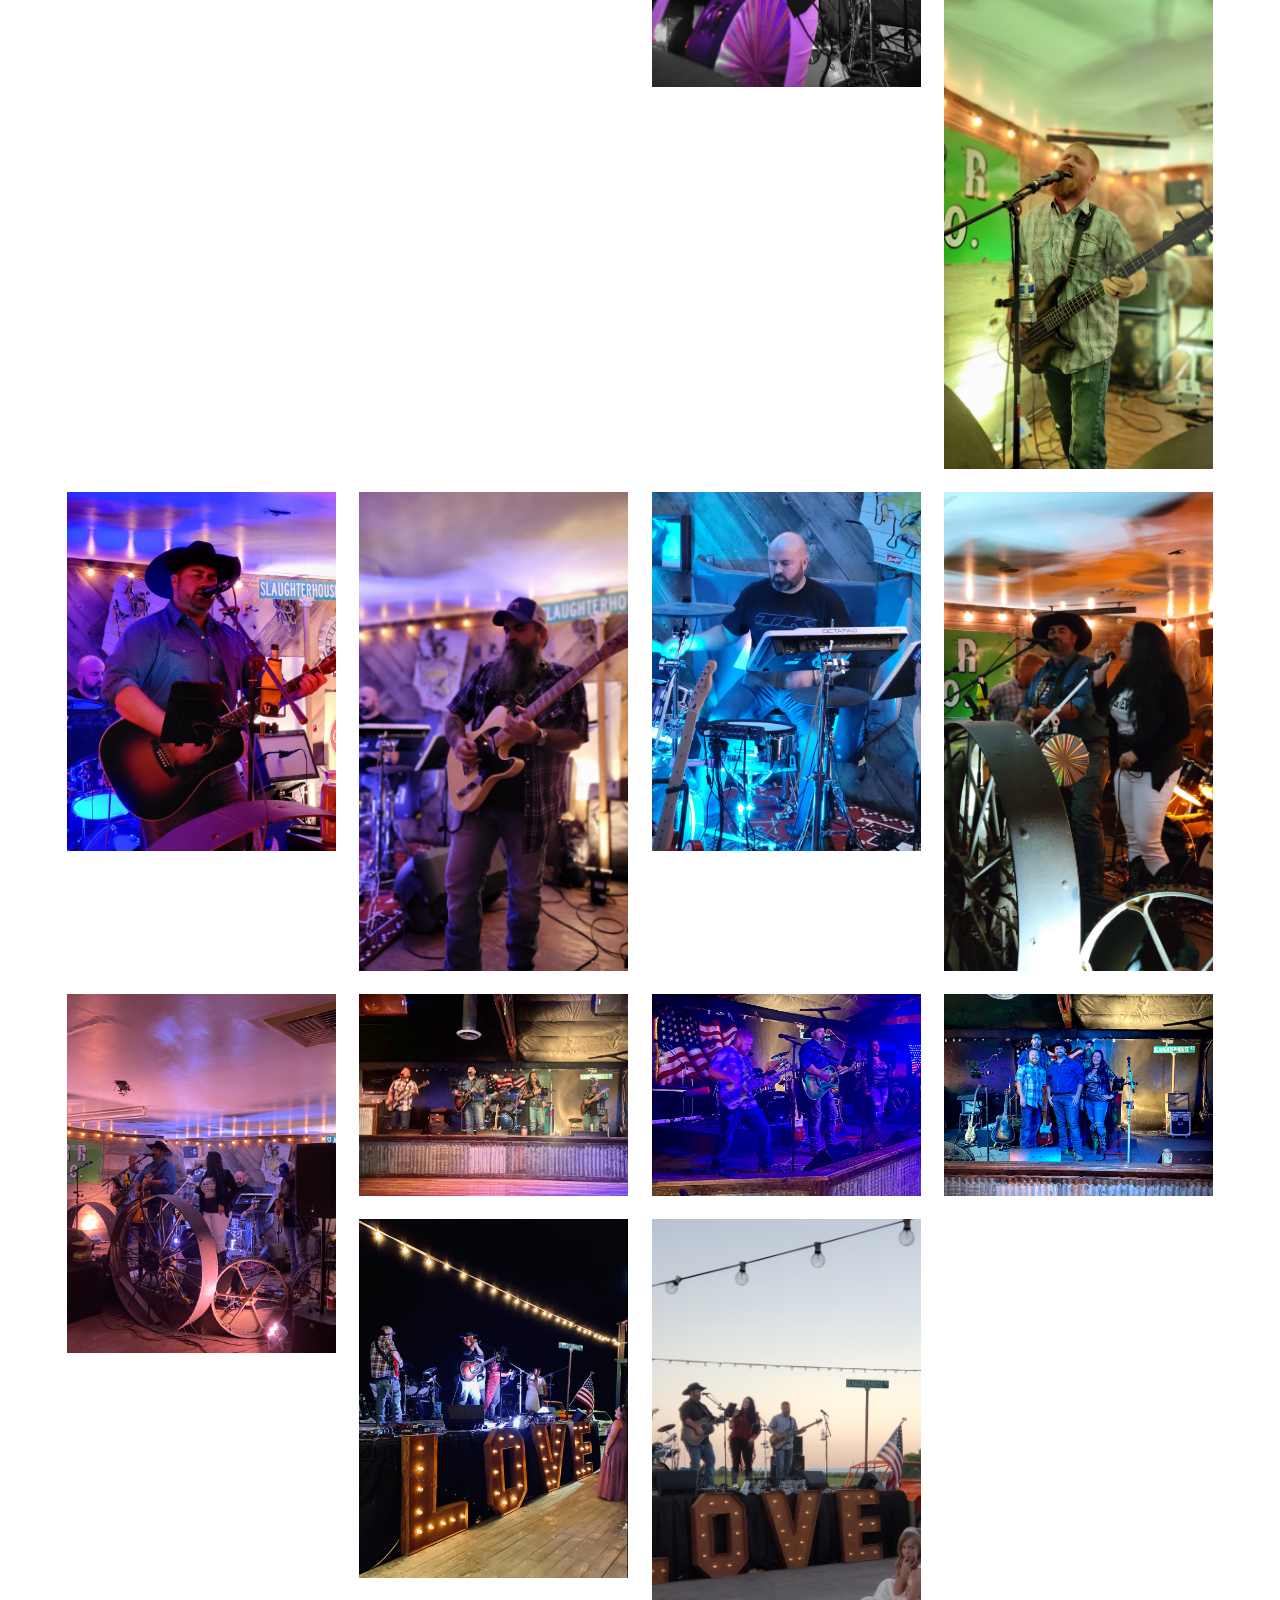
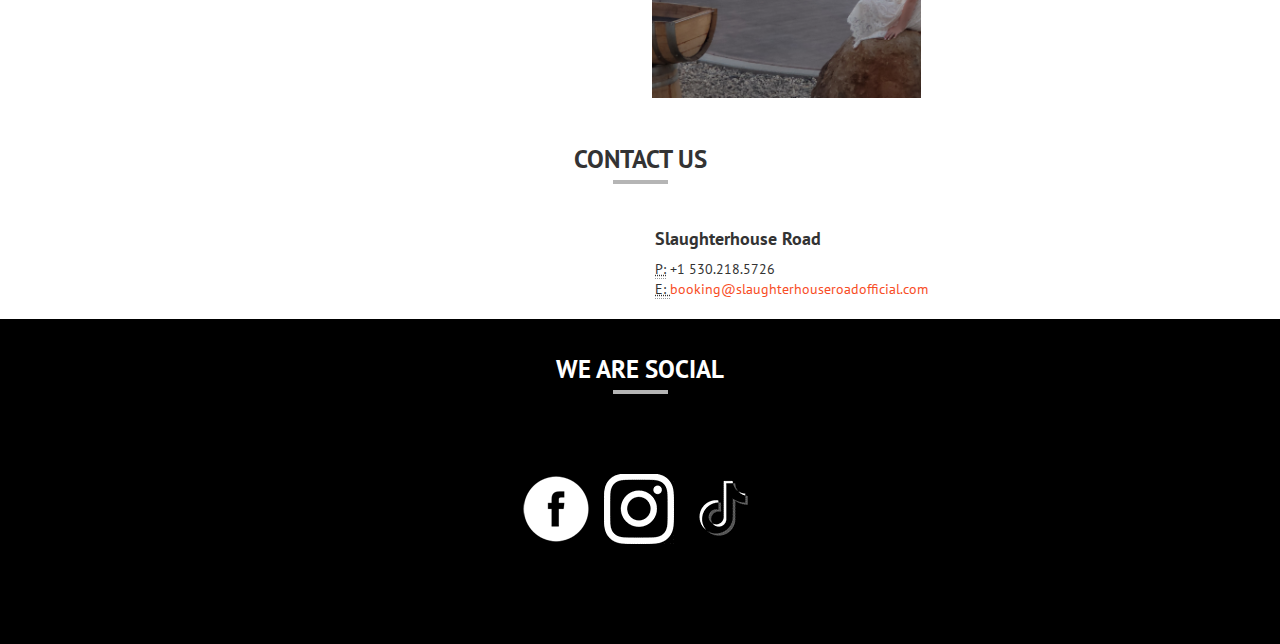
==== commit 6f9ce264: "Updating icons" ====
--- a/index.html
+++ b/index.html
@@ -189,7 +189,7 @@
         <div class="thumbnail">
           <div class="caption">
             <h3>Slaughterhouse Road @ The Wrangler</h3>
-            <p>July 23 @ 9:00 PM</p> -->
+            <p>July 23 @ 9:00 PM</p>
             <!-- <p class="text-center"><a href="#" class="btn btn-med">TICKETS</a> </p> -->
           </div>
         </div>
@@ -217,7 +217,7 @@
           <div class="caption">
             <h3>Slaughterhouse Road @ Valencia Club</h3>
             <p>August 27 @ 9:00 PM</p>
-            <p class="text-center"><a href="#" class="btn btn-med">TICKETS</a> </p>
+            <!-- <p class="text-center"><a href="#" class="btn btn-med">TICKETS</a> </p> -->
           </div>
         </div>
       </div>
@@ -226,7 +226,7 @@
           <div class="caption">
             <h3>Slaughterhouse Road @ The Wrangler</h3>
             <p>September 3 @ 9:00 PM</p>
-            <p class="text-center"><a href="#" class="btn btn-med">TICKETS</a> </p>
+            <!-- <p class="text-center"><a href="#" class="btn btn-med">TICKETS</a> </p> -->
           </div>
         </div>
       </div>
@@ -235,7 +235,7 @@
           <div class="caption">
             <h3>Slaughterhouse Road Encore Show @ Moonshiners</h3>
             <p>September 17 @ 9:00 PM</p>
-            <p class="text-center"><a href="#" class="btn btn-med">TICKETS</a> </p>
+            <!-- <p class="text-center"><a href="#" class="btn btn-med">TICKETS</a> </p> -->
           </div>
         </div>
       </div>
@@ -244,7 +244,7 @@
           <div class="caption">
             <h3>Halloween Bash @ The Tackle Box</h3>
             <p>October 29 @ 9:00 PM</p>
-            <p class="text-center"><a href="#" class="btn btn-med">TICKETS</a> </p>
+            <!-- <p class="text-center"><a href="#" class="btn btn-med">TICKETS</a> </p> -->
           </div>
         </div>
       </div>
@@ -253,7 +253,7 @@
           <div class="caption">
             <h3>Slaughterhouse Road @ The Wrangler</h3>
             <p>November 19 @ 9:00 PM</p>
-            <p class="text-center"><a href="#" class="btn btn-med">TICKETS</a> </p>
+            <!-- <p class="text-center"><a href="#" class="btn btn-med">TICKETS</a> </p> -->
           </div>
         </div>
       </div>
@@ -262,7 +262,7 @@
           <div class="caption">
             <h3>New Year's Eve Celebration @ The Tackle Box</h3>
             <p>December 31 @ 9:00 PM</p>
-            <p class="text-center"><a href="#" class="btn btn-med">TICKETS</a> </p>
+            <!-- <p class="text-center"><a href="#" class="btn btn-med">TICKETS</a> </p> -->
           </div>
         </div>
       </div>
@@ -489,8 +489,9 @@
   <div class="row-fluid">
     <div class="span12 socialButtons">
       <a href="https://www.facebook.com/SlaughterhouseRoadOfficial" target="_blank"><img src="images/facebook_icon.png" alt="facebook"></a>
-      <a href="https://www.instagram.com/slaughterhouse_road_band/?hl=en" target="_blank"><img src="images/gallery/Instazuck.png" alt="instagram"></a> </div>
+      <a href="https://www.instagram.com/slaughterhouse_road_band/?hl=en" target="_blank"><img src="images/gallery/Instazuck.png" alt="instagram"></a>
       <a href="https://vm.tiktok.com/TTPdj5cmRG/" target="_blank"><img src="images/tiktok01.png" alt="ticktok"></a> </div>
+    </div>
   </div>
   <!-- <p class="text-center">Copyright &copy; 2013. Raaga Band. Buy it on <a href="http://themeforest.net/item/raaga-responsive-parallax-template-for-bands/5523418?ref=surjithctly">Themeforest</a></p> -->
 </div>
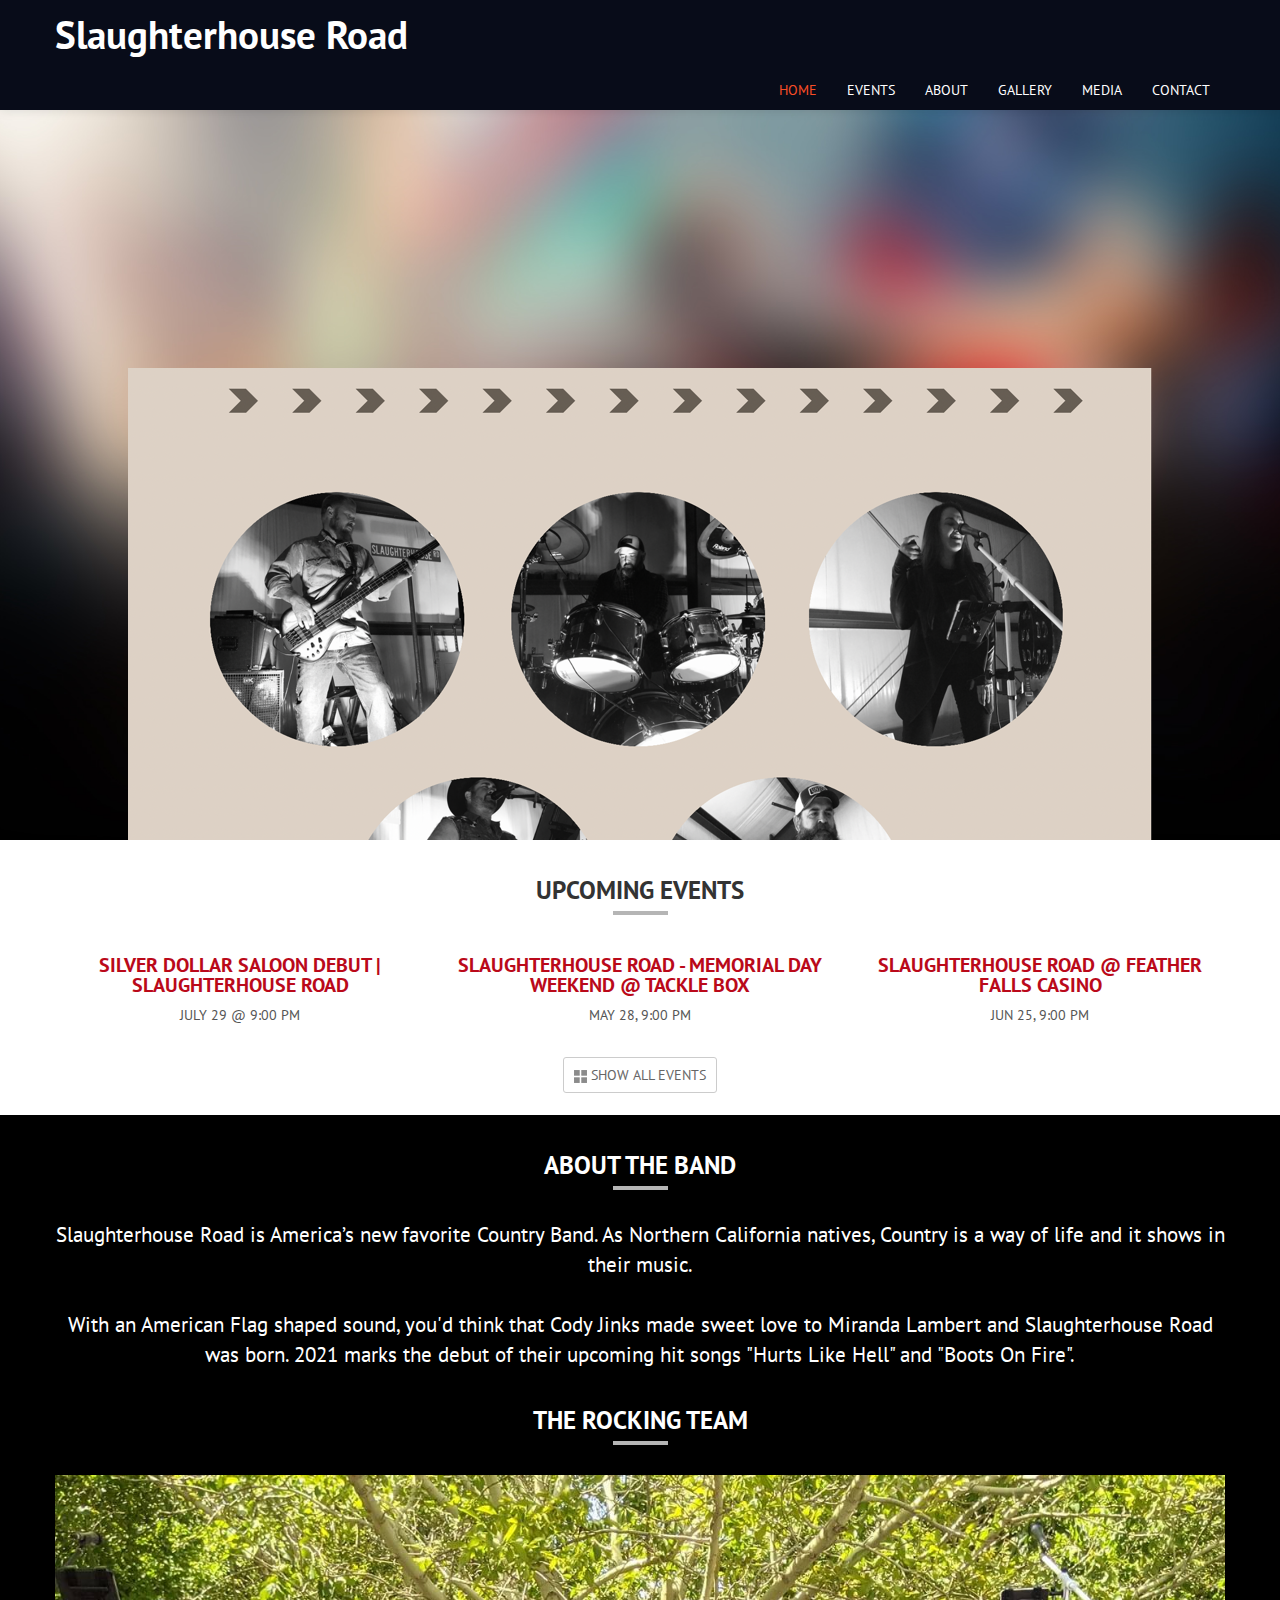
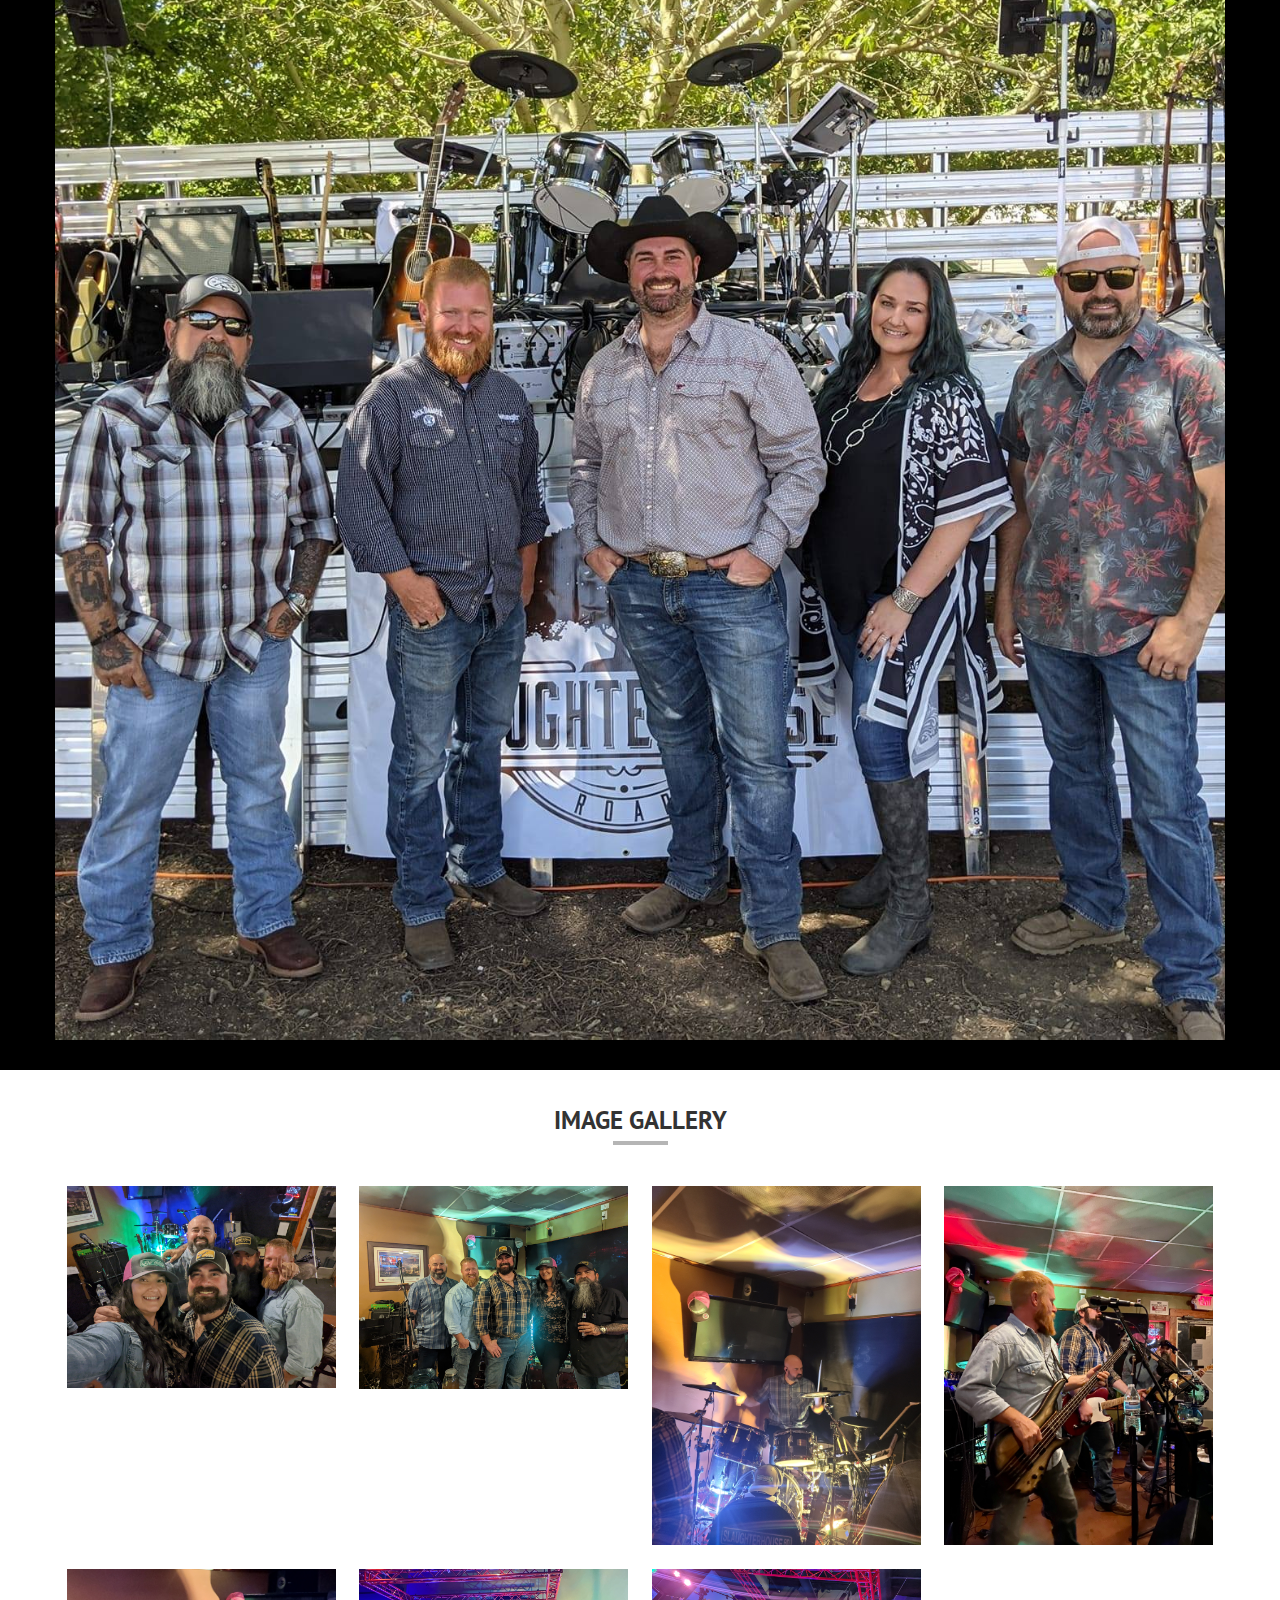
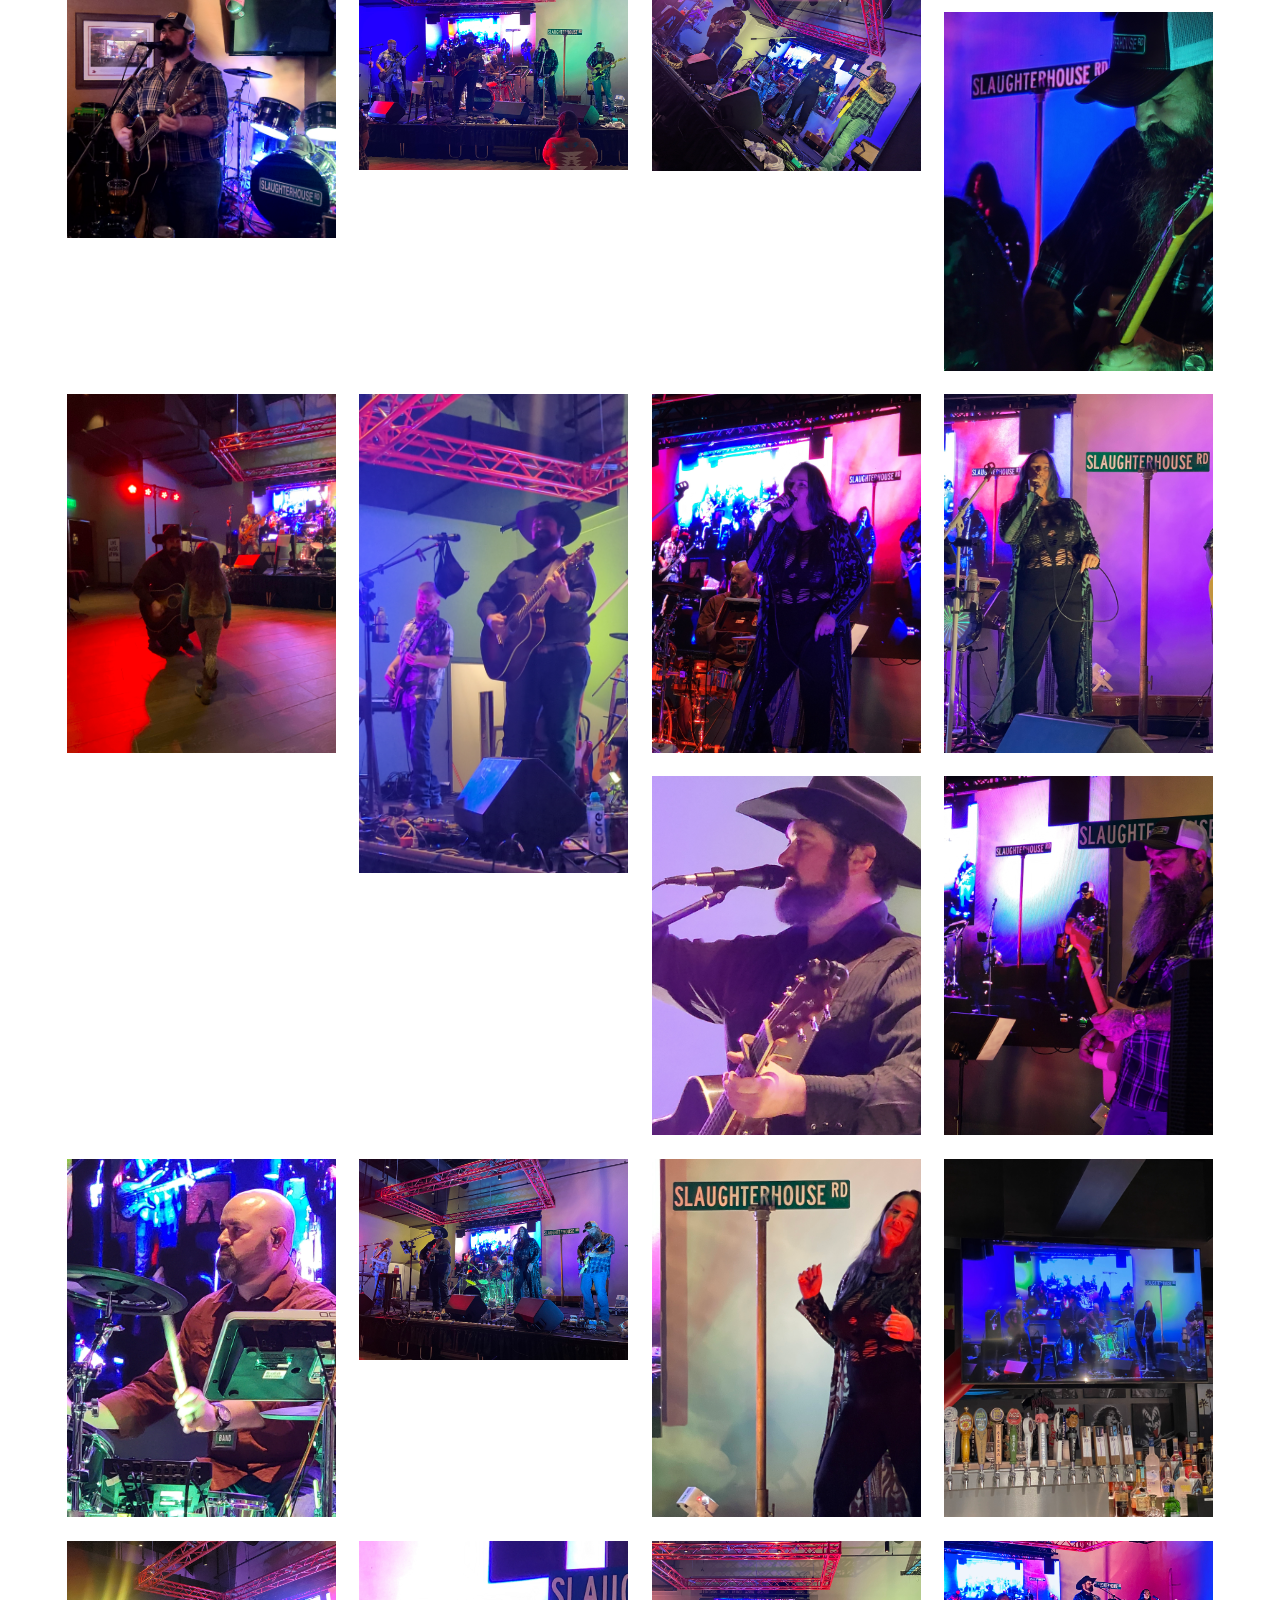
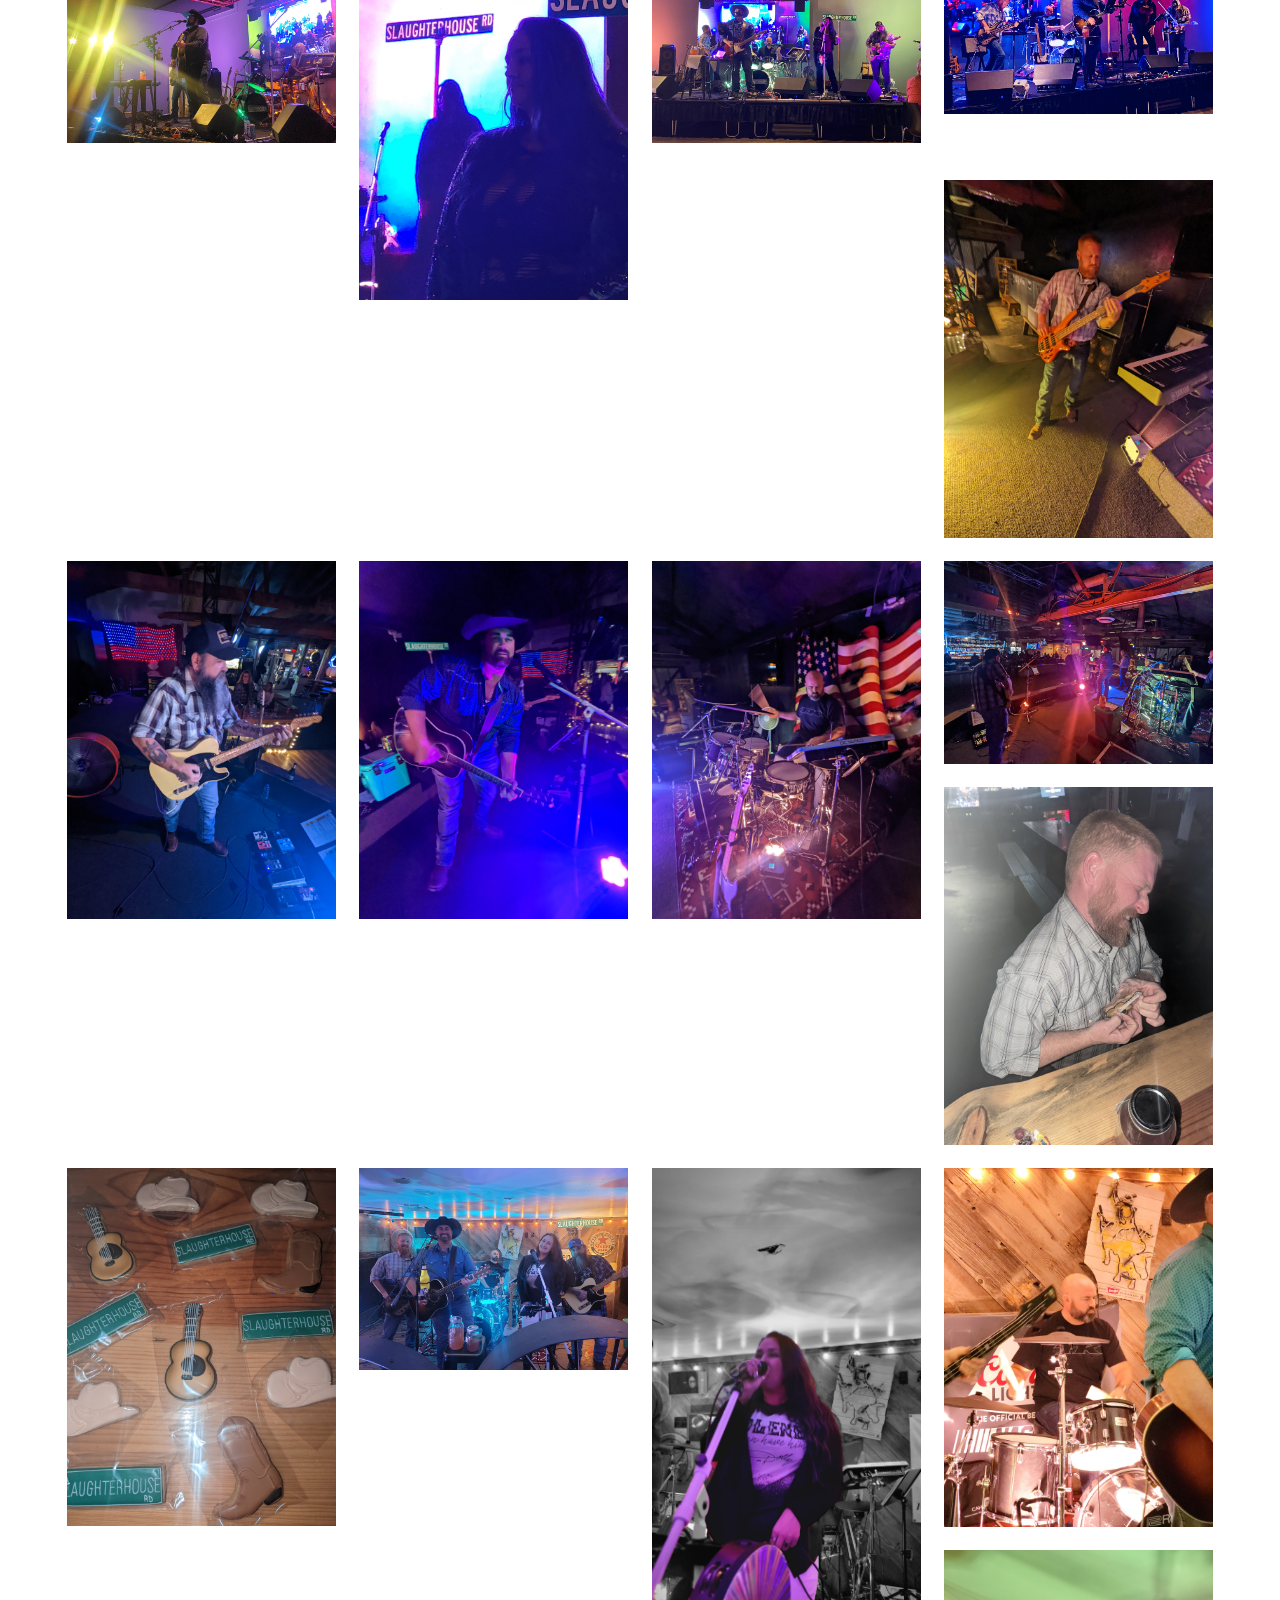
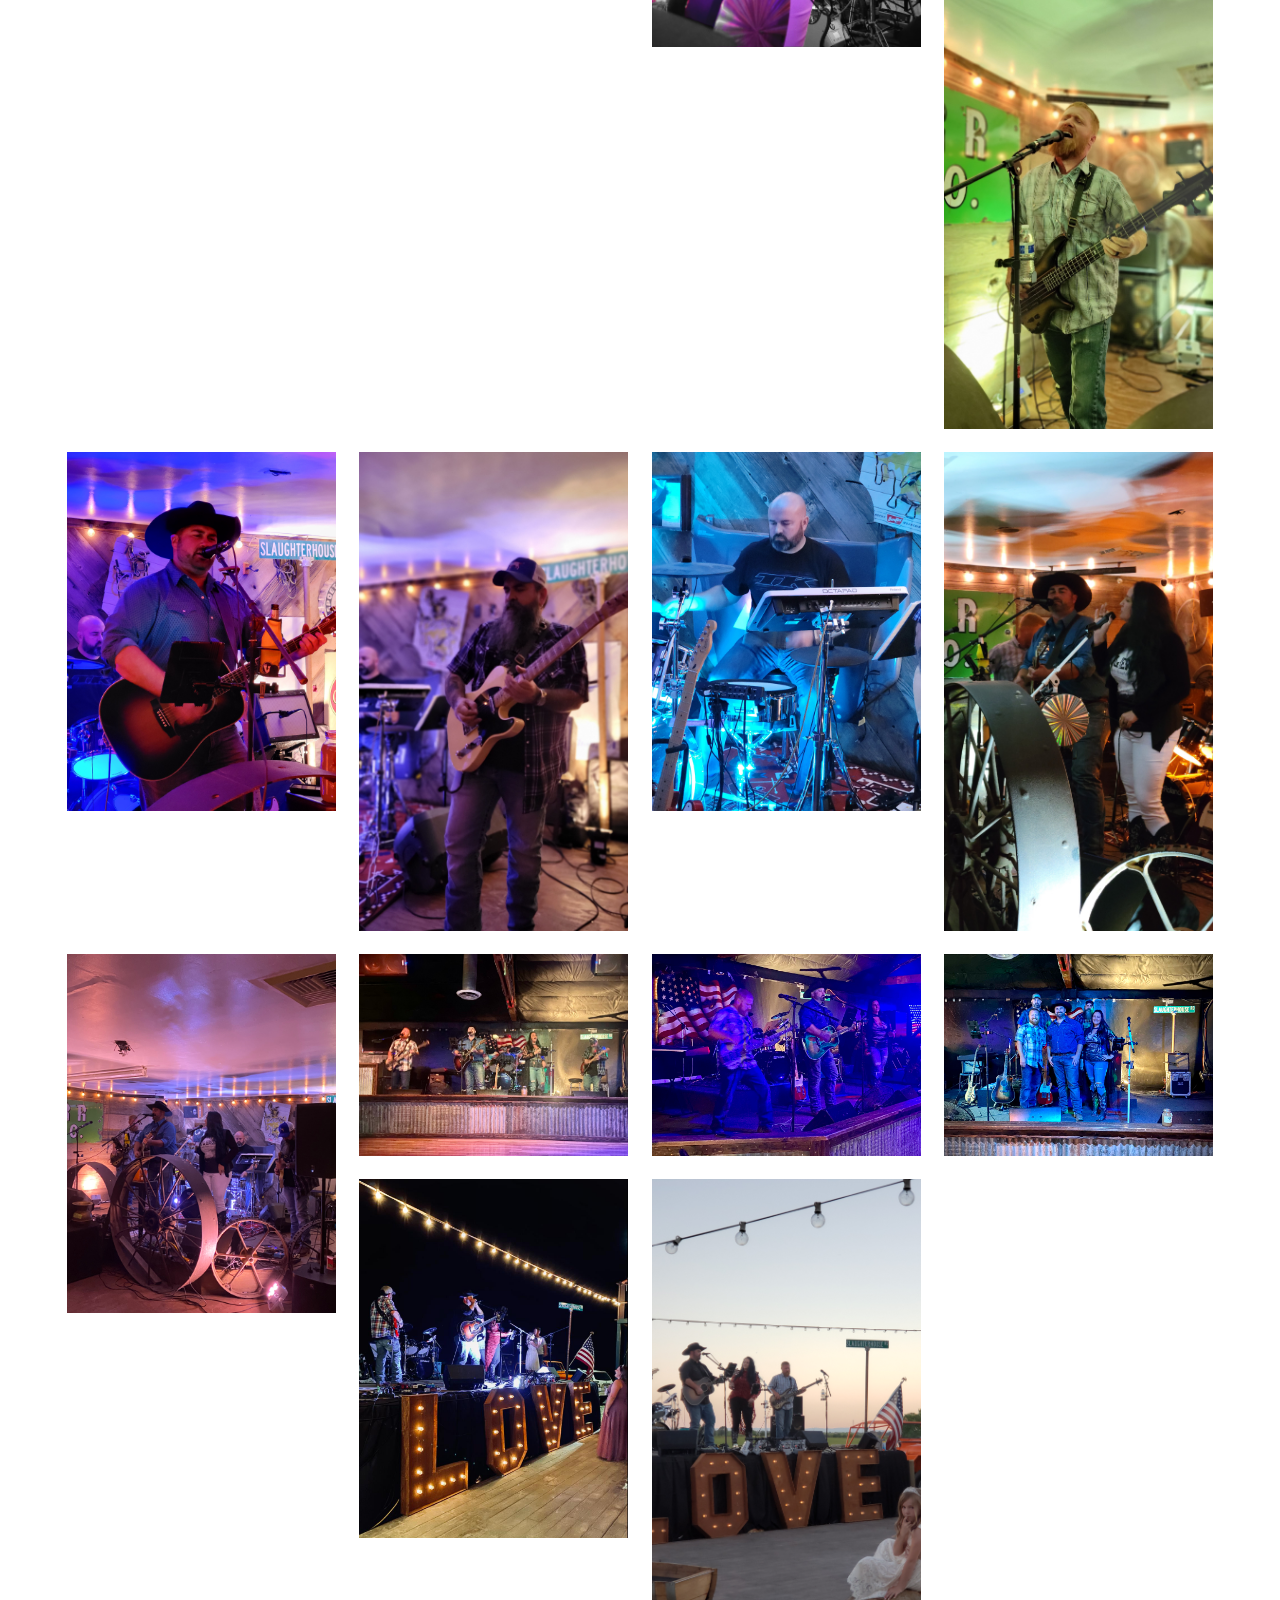
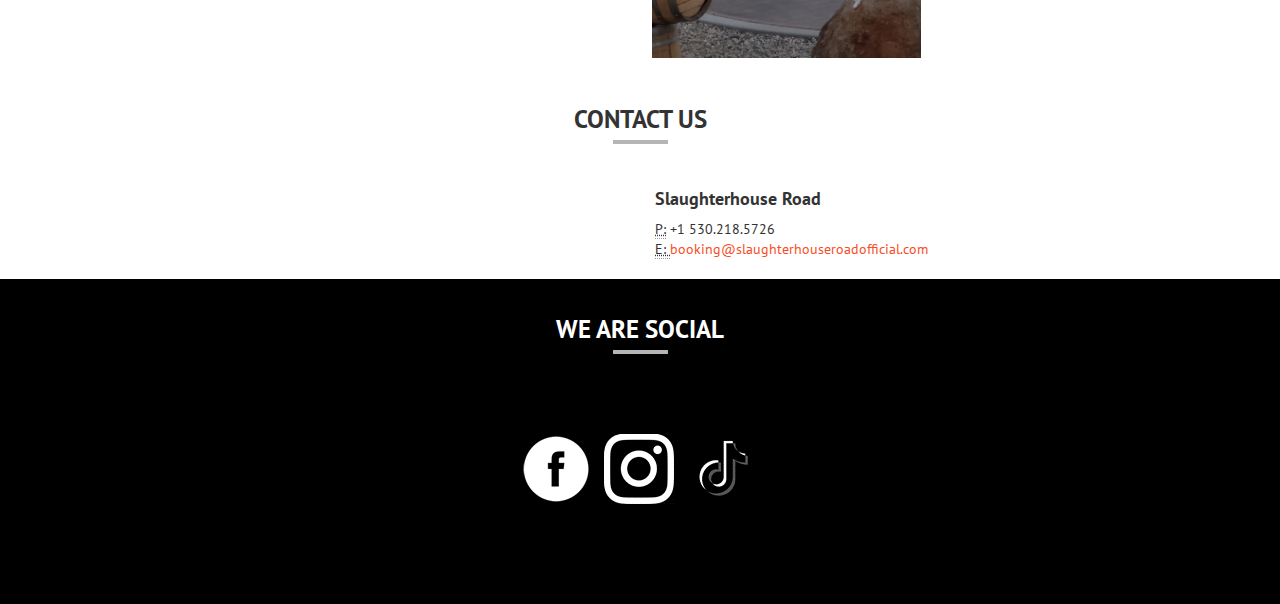
==== commit 95df72b8: "updating" ====
--- a/index.html
+++ b/index.html
@@ -158,9 +158,9 @@
     <div class="span4">
       <div class="thumbnail">
         <div class="caption">
-          <h3>Opening for Creed Fisher @ The Tackle Box</h3>
-          <p>May 6 @ 9:00 PM</p>
-          <p class="text-center"><a href="www.tackleboxchico.com/events" target="_blank" class="btn btn-med">TICKETS</a> </p>
+          <h3>Silver Dollar Saloon Debut | Slaughterhouse Road</h3>
+          <p>July 29 @ 9:00 PM</p>
+          <!-- <p class="text-center"><a href="https://fb.me/e/2f8xb6WEJ" target="_blank" class="btn btn-med">TICKETS</a> </p> -->
         </div>
       </div>
     </div>
@@ -185,15 +185,14 @@
   </div>
   <div class="moreevents">
     <div class="row-fluid EventsList">
-      <div class="span4">
+      <!-- <div class="span4">
         <div class="thumbnail">
           <div class="caption">
             <h3>Slaughterhouse Road @ The Wrangler</h3>
             <p>July 23 @ 9:00 PM</p>
-            <!-- <p class="text-center"><a href="#" class="btn btn-med">TICKETS</a> </p> -->
-          </div>
-        </div>
-      </div>
+          </div>
+        </div>
+      </div> -->
       <div class="span4">
         <div class="thumbnail">
           <div class="caption">
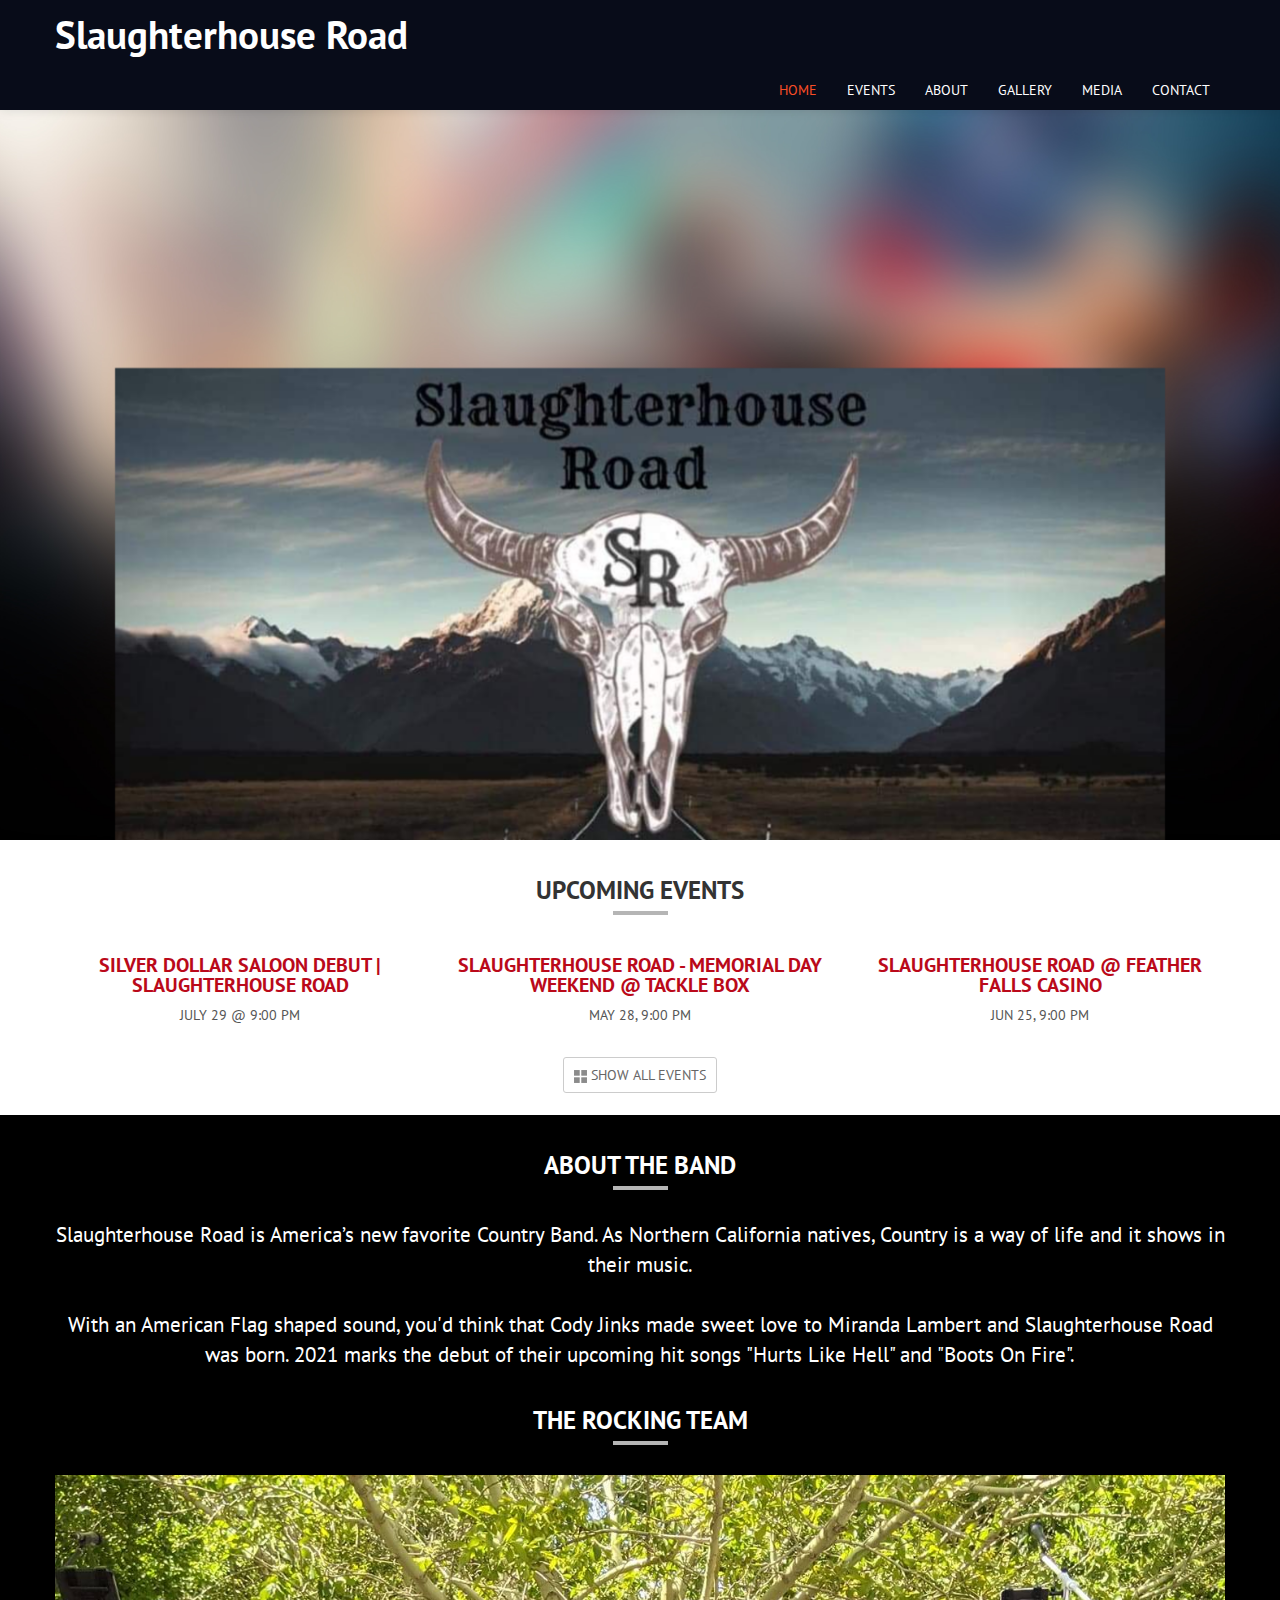
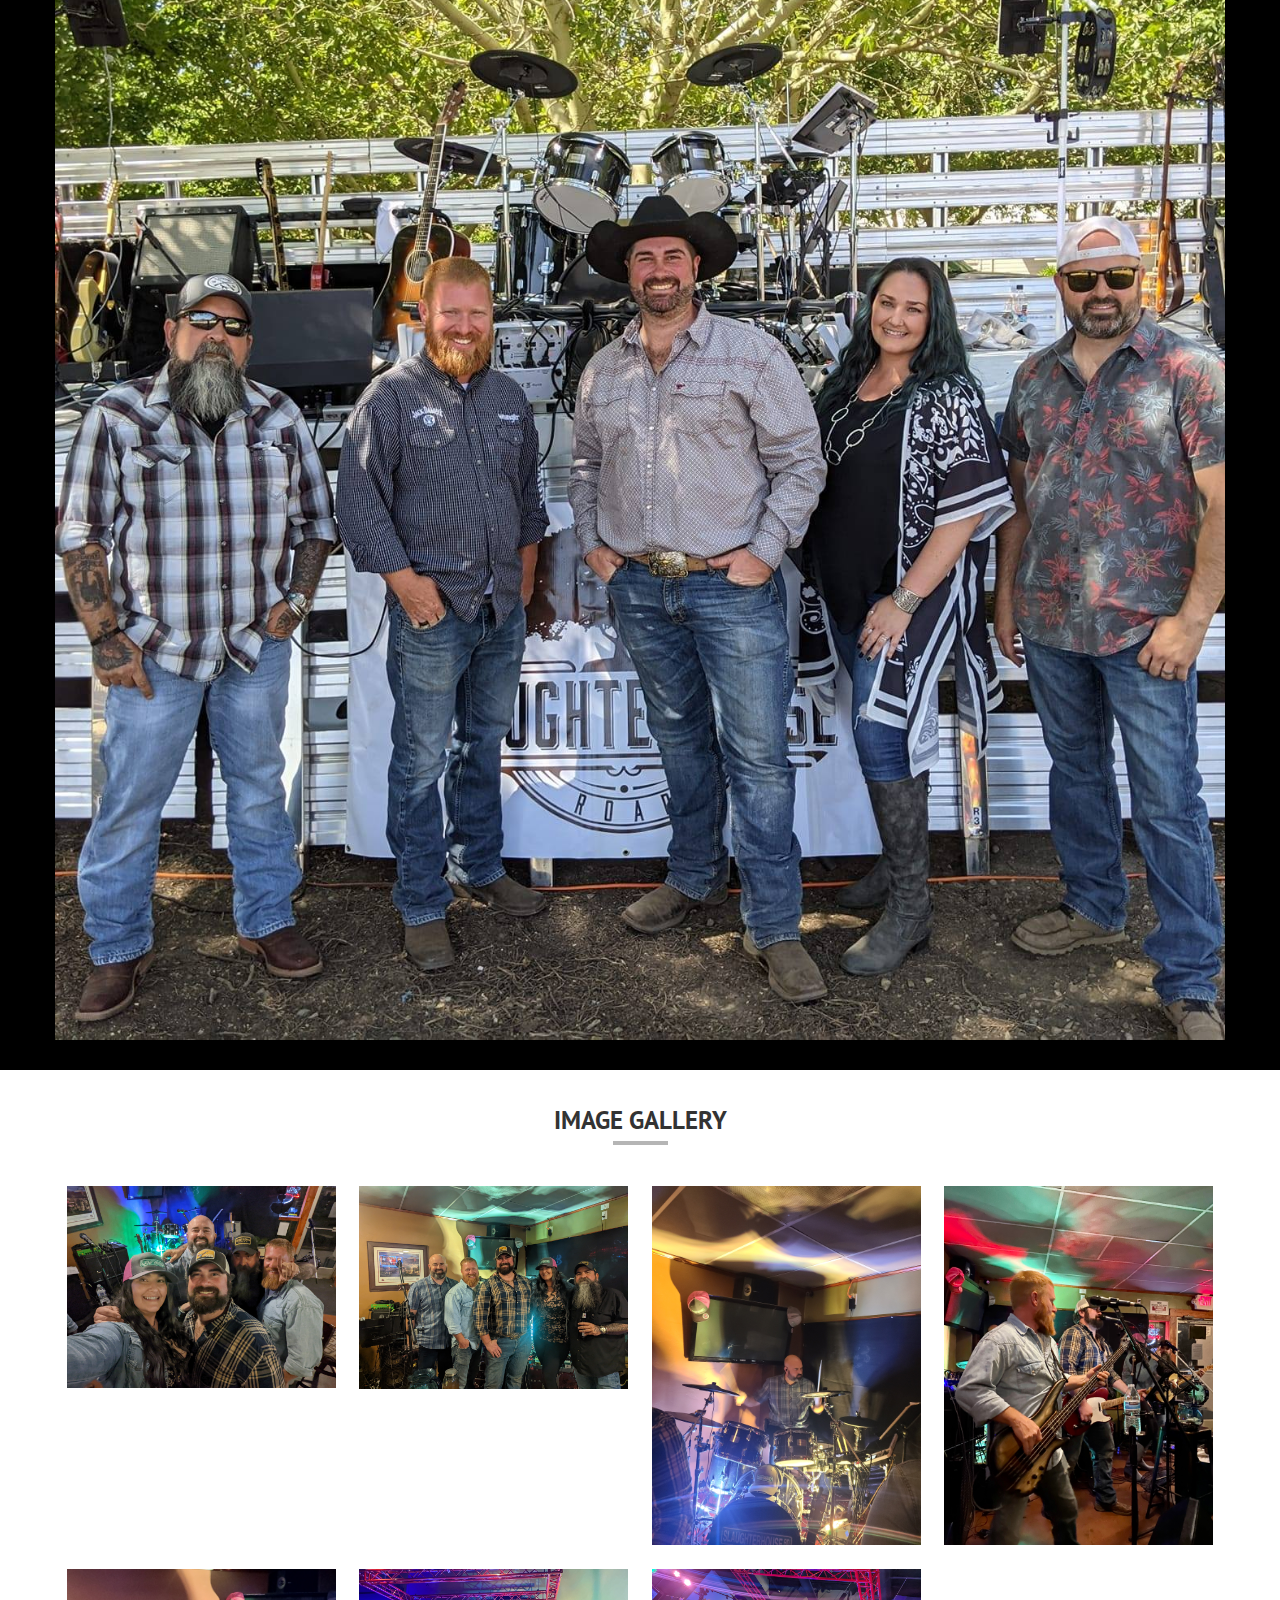
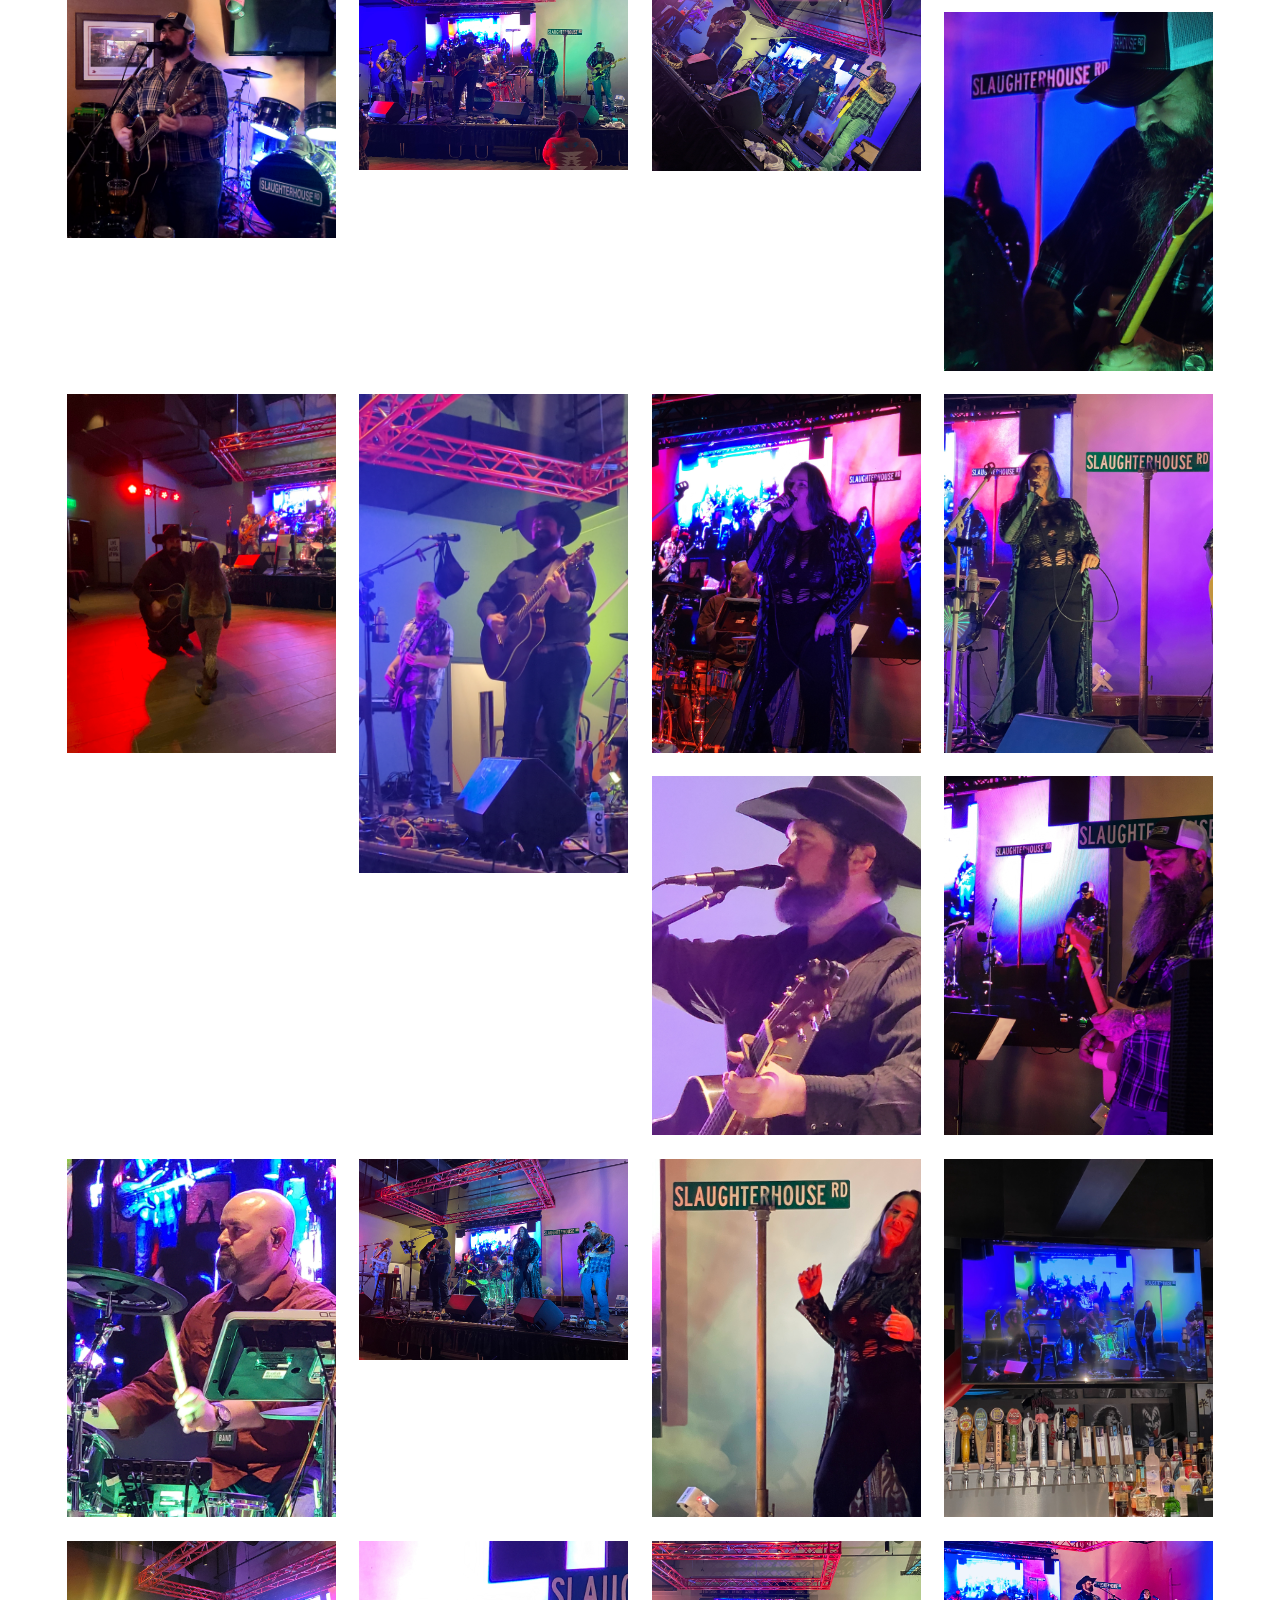
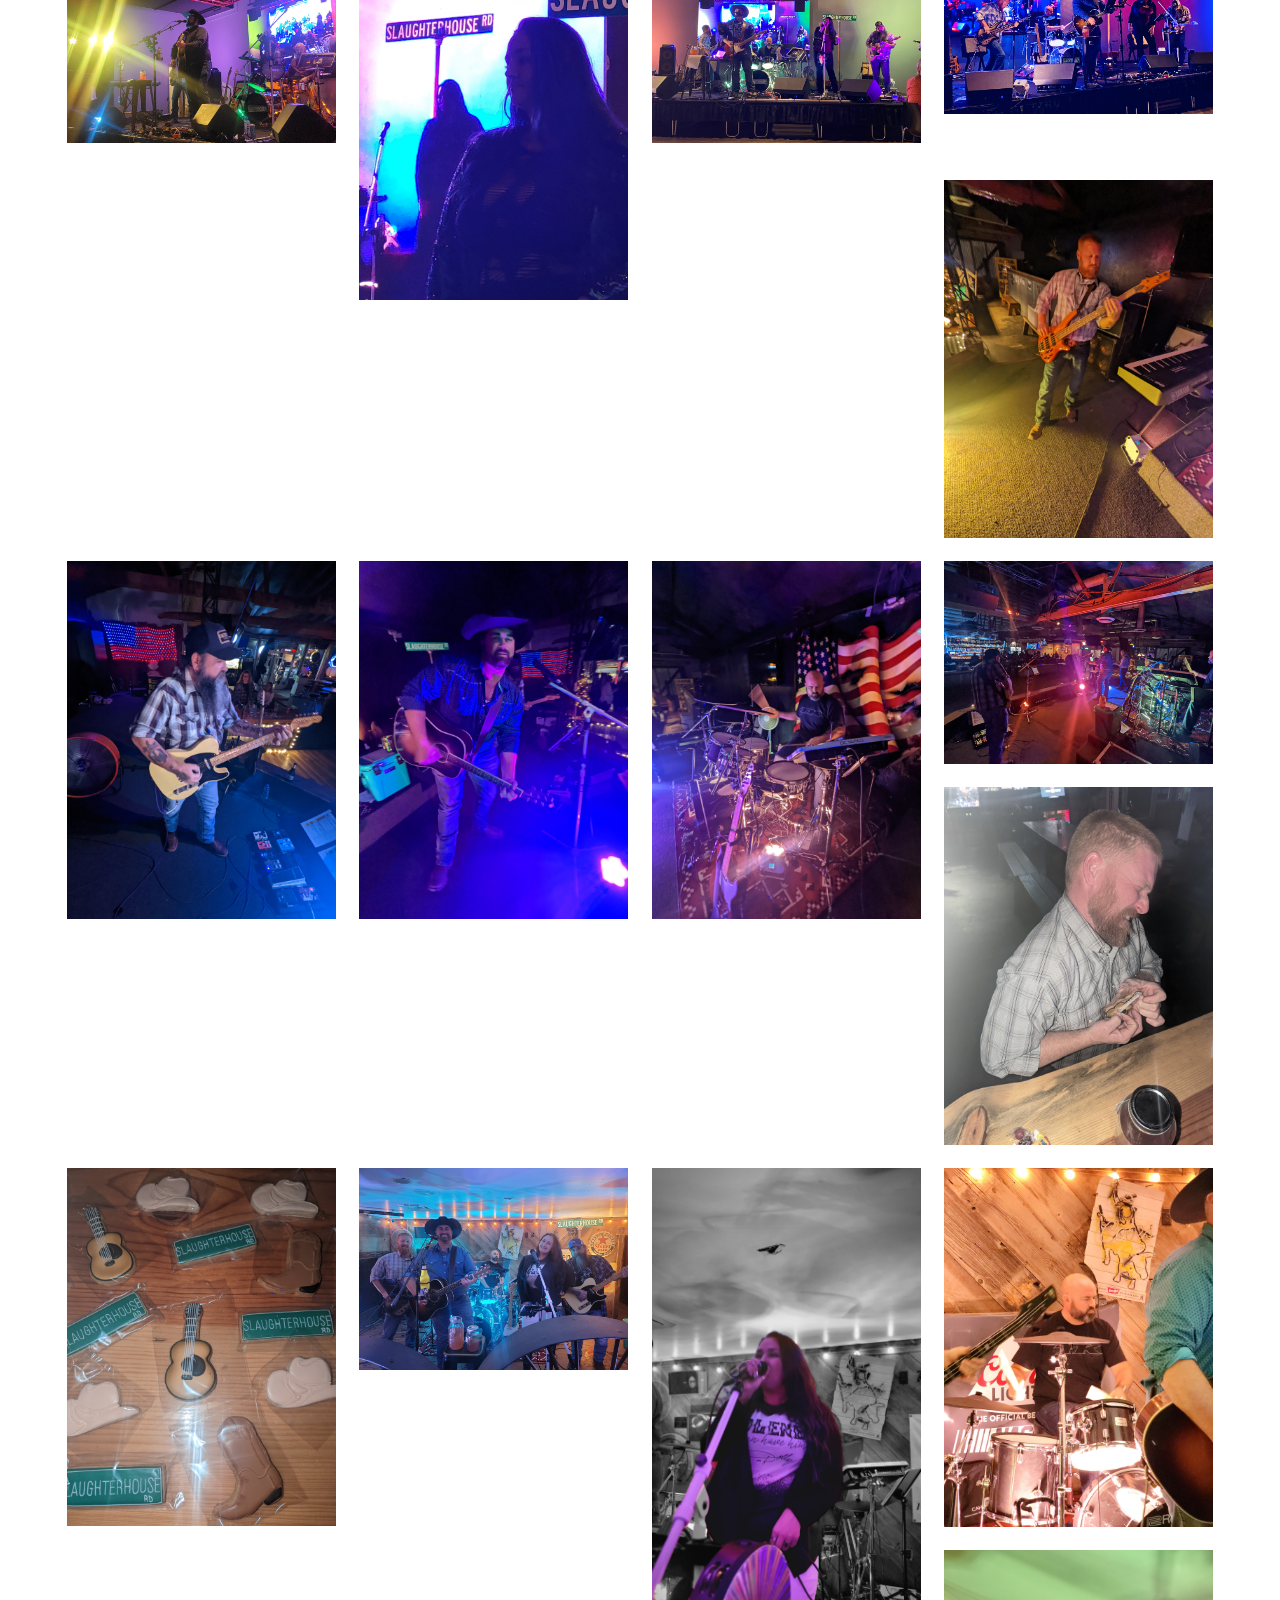
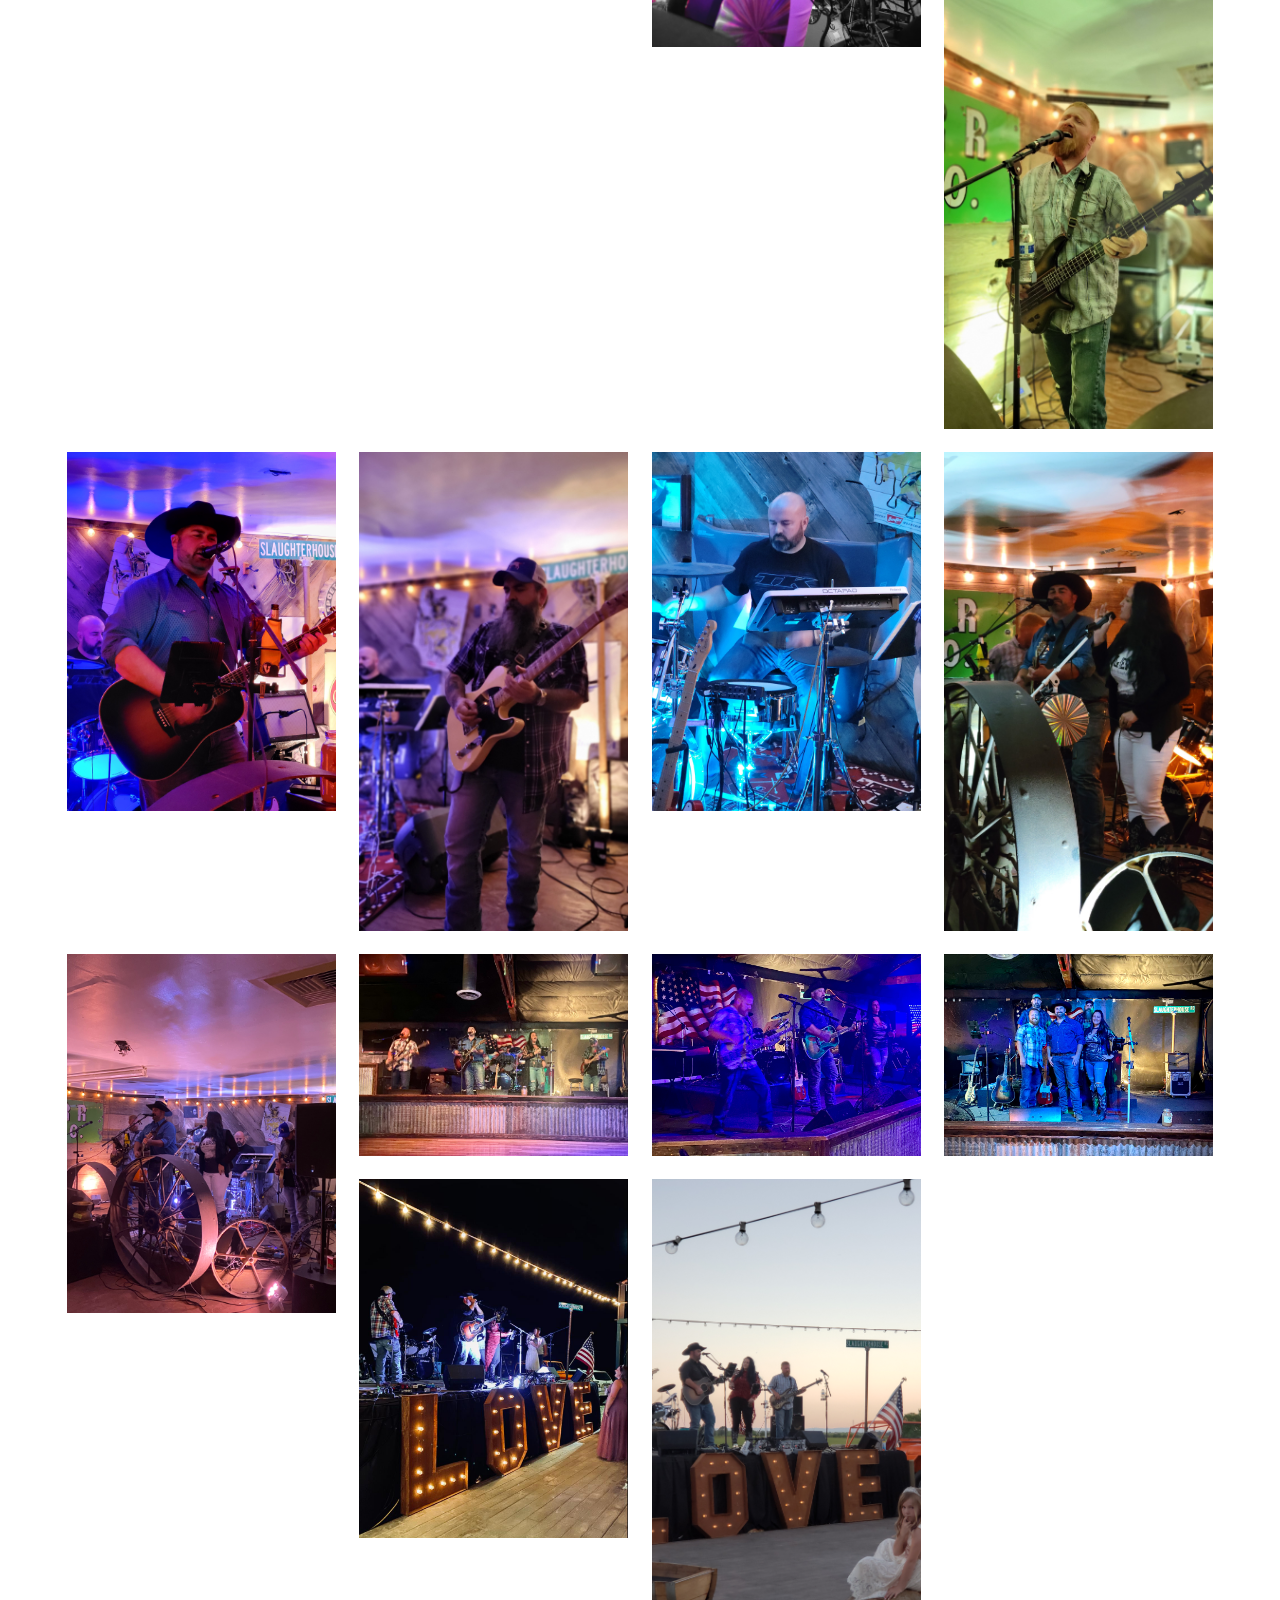
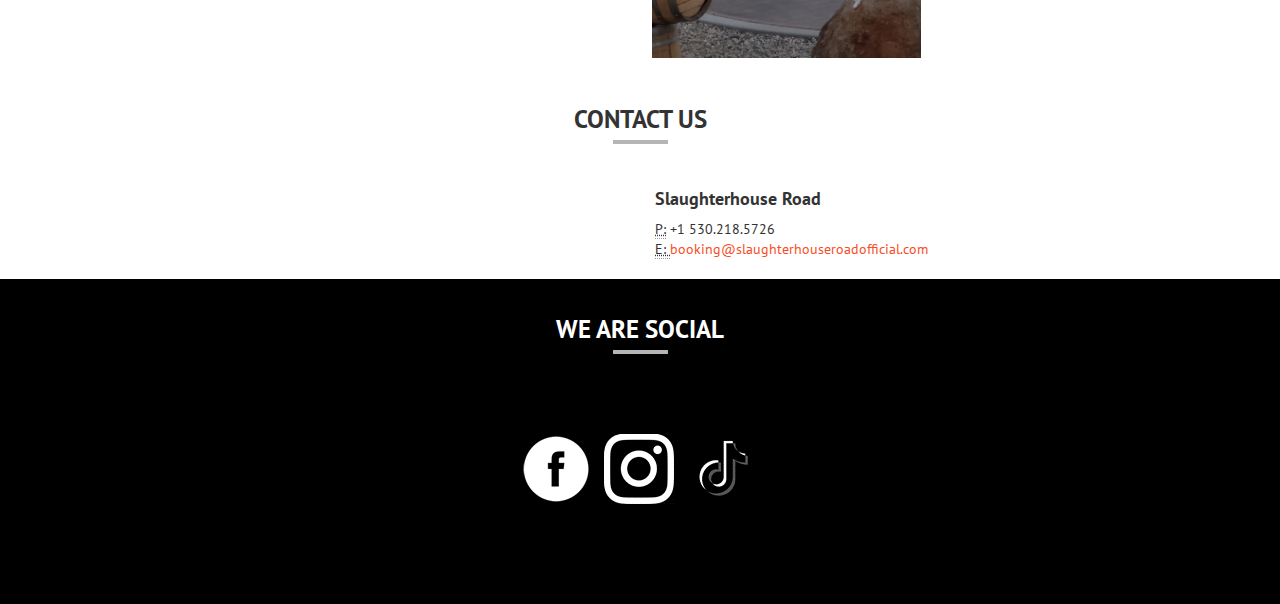
==== commit 7d00dd68: "updating logo" ====
--- a/index.html
+++ b/index.html
@@ -119,7 +119,7 @@
       <ul class="slides">
         <li>
           <div class="hero-unit">
-            <p class="text-center"><img src="images/slaugherhouse.png" alt="band logo"></p>
+            <p class="text-center"><img src="images/SR Logo.jpeg" alt="band logo"></p>
             <h1>THE OFFICIAL BAND SITE</h1>
             <h3 class="subtitle fancy hidden-phone"><span>OFFICIAL BAND WEBSITE</span></h3>
           </div>
@@ -185,14 +185,14 @@
   </div>
   <div class="moreevents">
     <div class="row-fluid EventsList">
-      <!-- <div class="span4">
+      <div class="span4">
         <div class="thumbnail">
           <div class="caption">
             <h3>Slaughterhouse Road @ The Wrangler</h3>
             <p>July 23 @ 9:00 PM</p>
           </div>
         </div>
-      </div> -->
+      </div>
       <div class="span4">
         <div class="thumbnail">
           <div class="caption">
